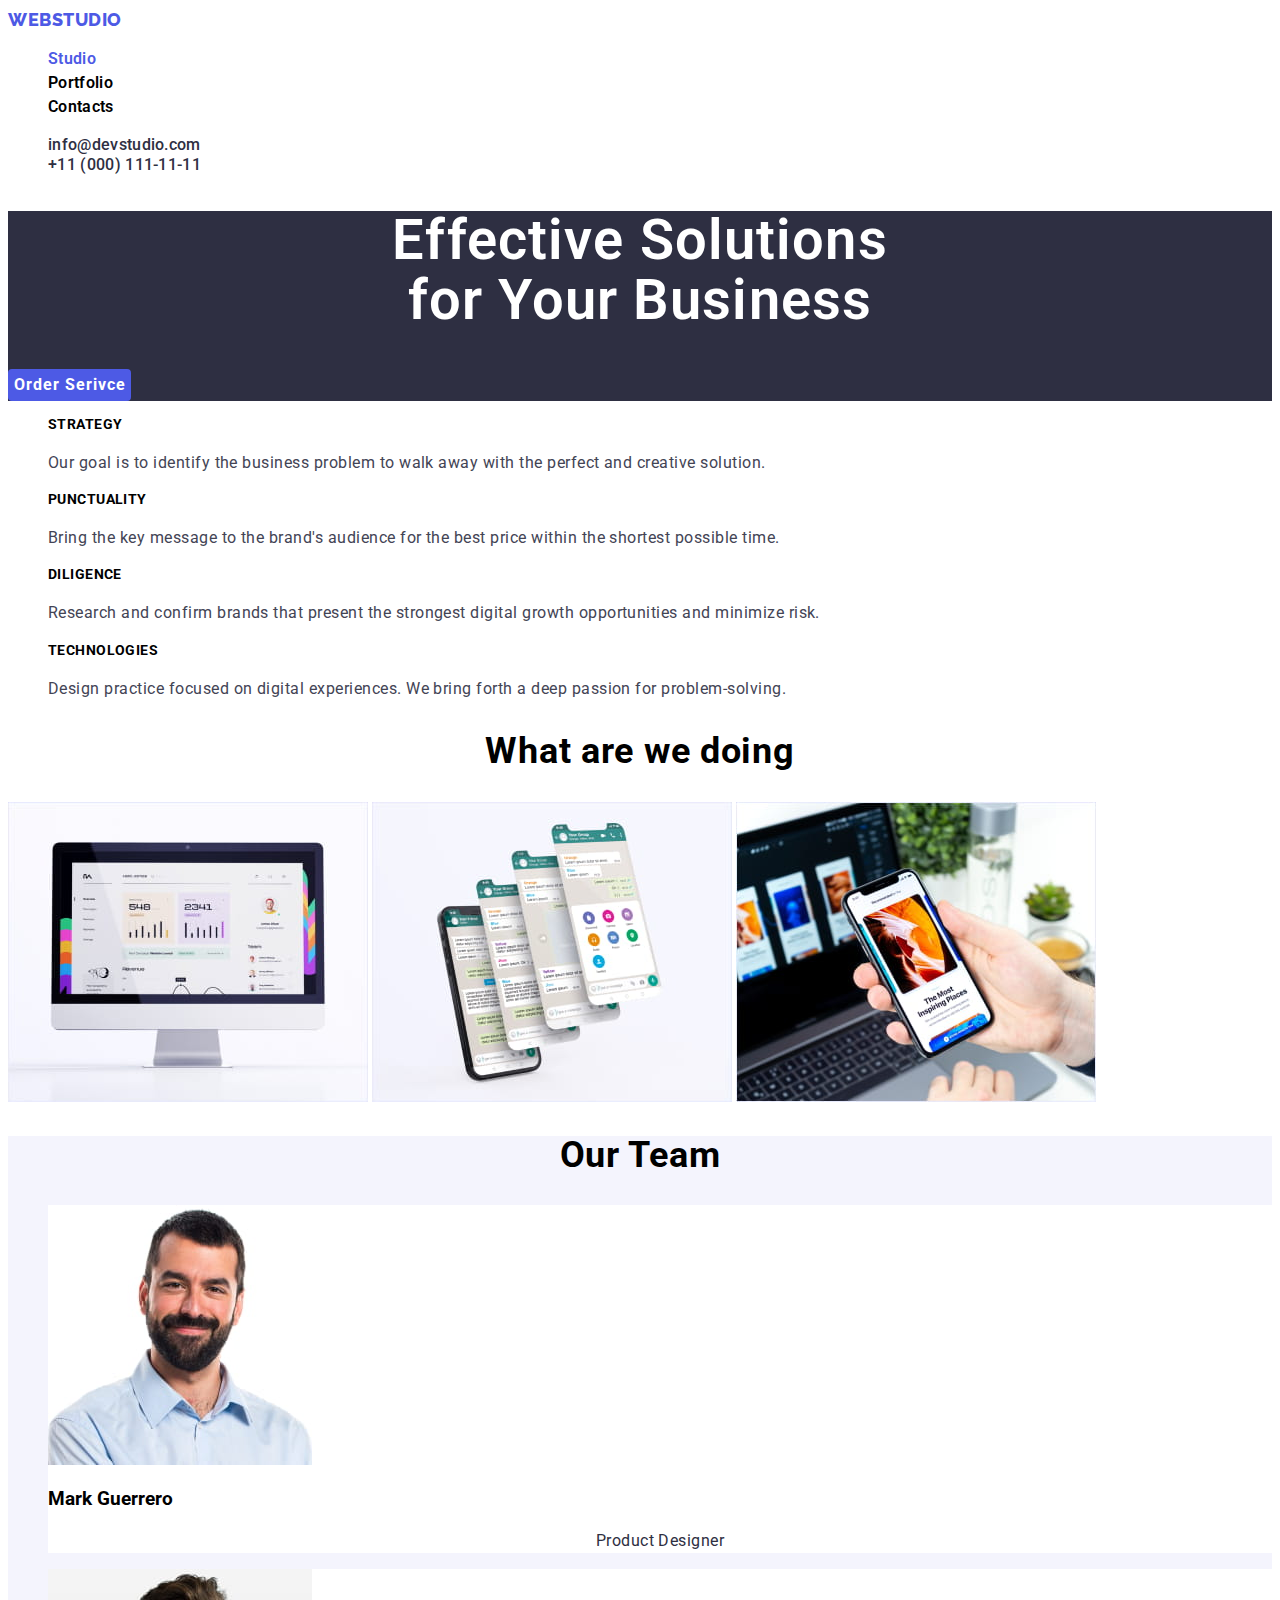
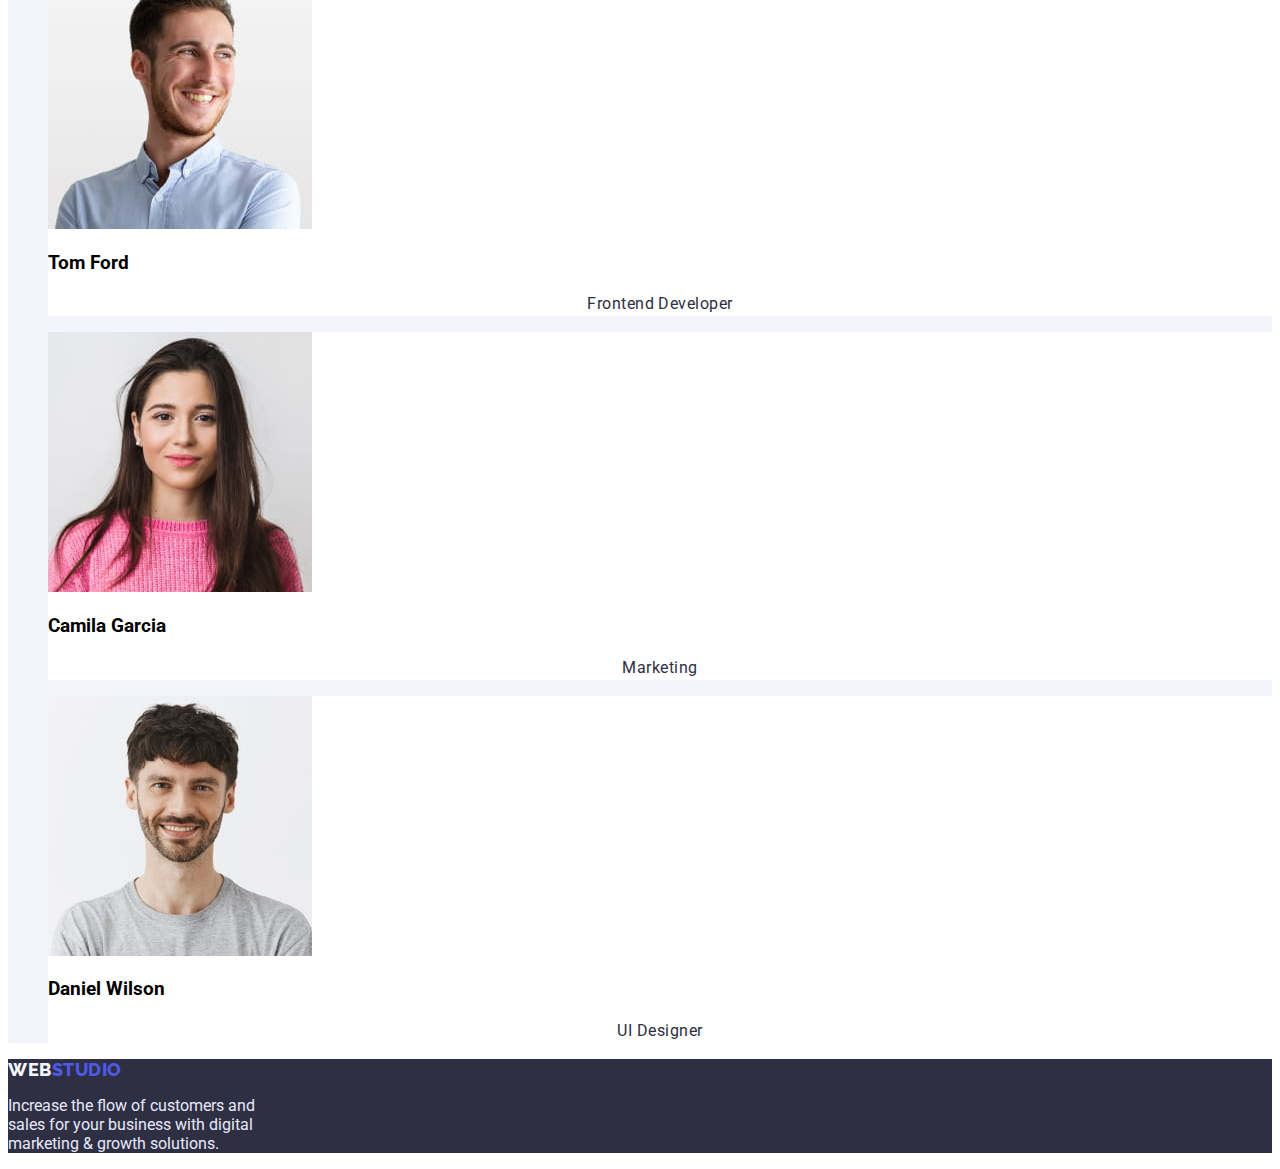
==== index.html @ 2b48f35c "Update index.html" ====
<!DOCTYPE html>
<html lang="en">
  <head>
    <meta charset="UTF-8" />
    <meta http-equiv="X-UA-Compatible" content="IE=edge" />
    <meta name="viewport" content="width=device-width, initial-scale=1.0" />
    <title>WebStudio</title>
    <link rel="preconnect" href="https://fonts.googleapis.com" />
    <link rel="preconnect" href="https://fonts.gstatic.com" crossorigin />
    <link
      href="https://fonts.googleapis.com/css2?family=Raleway:wght@700&family=Roboto:wght@400;500;700;900&display=swap"
      rel="stylesheet"
    />
    <link rel="stylesheet" href="css/styles.css" />
  </head>
  <body>
    <!-- Шапка сторінки -->
    <header>
      <nav>
        <a class="logo-web" href="Index.html"><span>WEB</span>STUDIO</a>
        <ul class="site-nav list">
          <li><a href="./Index.html" class="link current-page">Studio</a></li>
          <li><a href="./portfolio.html" class="link">Portfolio</a></li>
          <li><a href="#" class="link">Contacts</a></li>
        </ul>
      </nav>
      <ul class="header-contact list">
        <li>
          <a class="link" href="mailto:info@devstudio.com"
            >info@devstudio.com</a
          >
        </li>
        <li>
          <a class="link" href="tel:+110001111111">+11 (000) 111-11-11</a>
        </li>
      </ul>
    </header>
    <!-- контент сторінки -->
    <main>
      <section class="title-color">
        <h1 class="title-page">
          Effective Solutions <br />
          for Your Business
        </h1>
        <button class="title-btn" type="button">
          <span>Order Serivce</span>
        </button>
      </section>
      <section class="feature">
        <ul class="list">
          <li>
            <h3 class="subfeature">Strategy</h3>
            <p class="desc">
              Our goal is to identify the business problem to walk away with the
              perfect and creative solution.
            </p>
          </li>
          <li>
            <h3 class="subfeature">Punctuality</h3>
            <p class="desc">
              Bring the key message to the brand's audience for the best price
              within the shortest possible time.
            </p>
          </li>
          <li>
            <h3 class="subfeature">Diligence</h3>
            <p class="desc">
              Research and confirm brands that present the strongest digital
              growth opportunities and minimize risk.
            </p>
          </li>
          <li>
            <h3 class="subfeature">Technologies</h3>
            <p class="desc">
              Design practice focused on digital experiences. We bring forth a
              deep passion for problem-solving.
            </p>
          </li>
        </ul>
      </section>
      <section>
        <h2 class="title">What are we doing</h2>
        <img class="" src="./images/first.jpg" alt="first" width="360" />
        <img class="" src="./images/second.jpg" alt="second" width="360" />
        <img class="" src="./images/three.jpg" alt="three" width="360" />
      </section>
      <section class="team">
        <h2 class="title">Our Team</h2>
        <ul class="list">
          <li class="item">
            <img src="./images/Mark_Guerrero.jpg" alt="Foto Mark" width="264" />
            <h3 class="subfeture">Mark Guerrero</h3>
            <p class="desc">Product Designer</p>
          </li>
          <li class="item">
            <img src="./images/Tom_Ford.jpg" alt="Tom Ford" width="264" />
            <h3 class="subfeture">Tom Ford</h3>
            <p class="desc">Frontend Developer</p>
          </li>
          <li class="item">
            <img
              src="./images/Camila_Garcia.jpg"
              alt="Camila Garcia"
              width="264"
            />
            <h3 class="subfeture">Camila Garcia</h3>
            <p class="desc">Marketing</p>
          </li>
          <li class="item">
            <img
              src="./images/Daniel_Wilson.jpg"
              alt="Daniel Wilson"
              width="264"
            />
            <h3 class="subfeture">Daniel Wilson</h3>
            <p class="desc">UI Designer</p>
          </li>
        </ul>
      </section>
    </main>
    <!-- Підвал сторінки -->
    <footer>
      <a class="footer-logo" href="./Index.html"
        ><span class="web">WEB</span
        ><span class="footer-logo-studio">STUDIO</span></a
      >
      <p class="footer-text">
        Increase the flow of customers and <br />
        sales for your business with digital <br />
        marketing & growth solutions.
      </p>
    </footer>
  </body>
</html>
---- css/styles.css ----
:root {
    /* Colors */
    --primary-brand: #4D5AE5;
    --dark: #2E2F42;
    --success: #31D0AA;
    --text: #434455;
    --subtle-text: #8E8F99;
    --accent: #E7E9FC;
    --light: #F4F4FD;
    --primary-white-color: #FFFFFF;
    
    /* Fonts */
    --primary-font-family: 'Roboto', sans-serif;
    --secondary-font-family: 'Raleway', sans-serif;

}

body {
    background-color: var(--primary-white-color);
    font-family: var(--primary-font-family);
}

.logo-web {
    color: var(--primary-brand);
    font-family: var(--secondary-font-family);
    font-weight: 800;
    font-size: 18px;
    line-height: 1.3;
    letter-spacing: 0.03em;
    text-decoration: none;
}
.logo-studio {
    color: var(--dark);
}


.list {
    list-style: none;
}

.link {
    text-decoration: none;
}

.title {
    font-size: 36px;
    line-height: 1.11;
    text-align: center;
    letter-spacing: 0.02em;
}

/* [----- SITE NAV -----] */

.site-nav .link {
    color: inherit;

    font-weight: 600;
    font-size: 16px;
    line-height: 1.5;
    letter-spacing: 0.02em;
}

.site-nav .current-page,
.site-nav .link:hover,
.site-nav .link:focus {
    color: var(--primary-brand);
}

/* [----- CONTACTS -----] */

.header-contact .link {
    color: var(--dark);
    font-size: 16px;
    font-weight: 500;
    line-height: 1.14;
    letter-spacing: 0.02em;
}

.header-contact .link:hover,
.header-contact .link:focus {
    color: var(--primary-brand);
}

/* [----- TITLE PAGE -----] */

.title-color {
    background-color: var(--dark);
}

.title-page {
    color: var(--primary-white-color);
    font-weight: 600;
    font-size: 56px;
    line-height: 1.07;
    text-align: center;
    letter-spacing: 0.02em;
}

/* [----- BUTTON TITLE -----]*/

.title-btn {
    color: var(--primary-white-color);
    background-color: var(--primary-brand);

    font-family: inherit;
    font-weight: 700;
    font-size: 16px;
    line-height: 1.88;
    border-radius: 4px;

    align-items: center;
    text-align: center;
    letter-spacing: 0.06em;
    border: none;
}

.title-btn:hover,
.title-btn:focus {
    background-color: #404BBF;
    box-shadow: 0px 4px 4px rgba(0, 0, 0, 0.15);
    border-radius: 4px;
    cursor: pointer;
}

/* [----- FEATURES -----] */

.feature .subfeature {
    font-size: 14px;
    line-height: 1.14;
    letter-spacing: 0.03em;
    text-transform: uppercase;
}

.feature .desc {
    color: var(--text);
    line-height: 1.71;
    letter-spacing: 0.03em;
}


/* [----- TEAM -----] */
.team {
    background-color: var(--light);
}

.team .item {
    background-color: var(--primary-white-color);
}

.team .subfeature,
.team .desc {
    font-size: 16px;
    line-height: 1.5;

    text-align: center;
    letter-spacing: 0.03em;
}

.team .subfeature {
    font-weight: 600;
}

.team .desc {
    color: var(--dark);
}

/* [----- FOOTER -----] */
footer {
    background-color: var(--dark);
}

.footer-logo {
    font-family: var(--secondary-font-family);
    font-weight: 800;
    font-size: 18px;
    line-height: calc(21/18);
    letter-spacing: 0.03em;
    align-items: center;
    text-decoration: none;
    text-transform: uppercase;
    color: #F4F4FD;
}

.footer-logo-studio {
    color: var(--primary-brand);
}

.footer-text {
    color: var(--accent);
    
}


/* [====== PORTFOLIO PAGES ======] /

/* BUTTON */

.portfolio-btn {
    font-family: inherit;
    font-weight: 600;
    font-size: 16px;
    line-height: 1.5;
    text-align: center;
    letter-spacing: 0.04em;
    border: none;
}

.portfolio-btn:hover,
.portfolio-btn:focus {
    color: var(--light);
    background-color: var(--primary-brand);
}

.portfolio-btn:hover,
.portfolio-btn:focus {
    cursor: pointer;
}
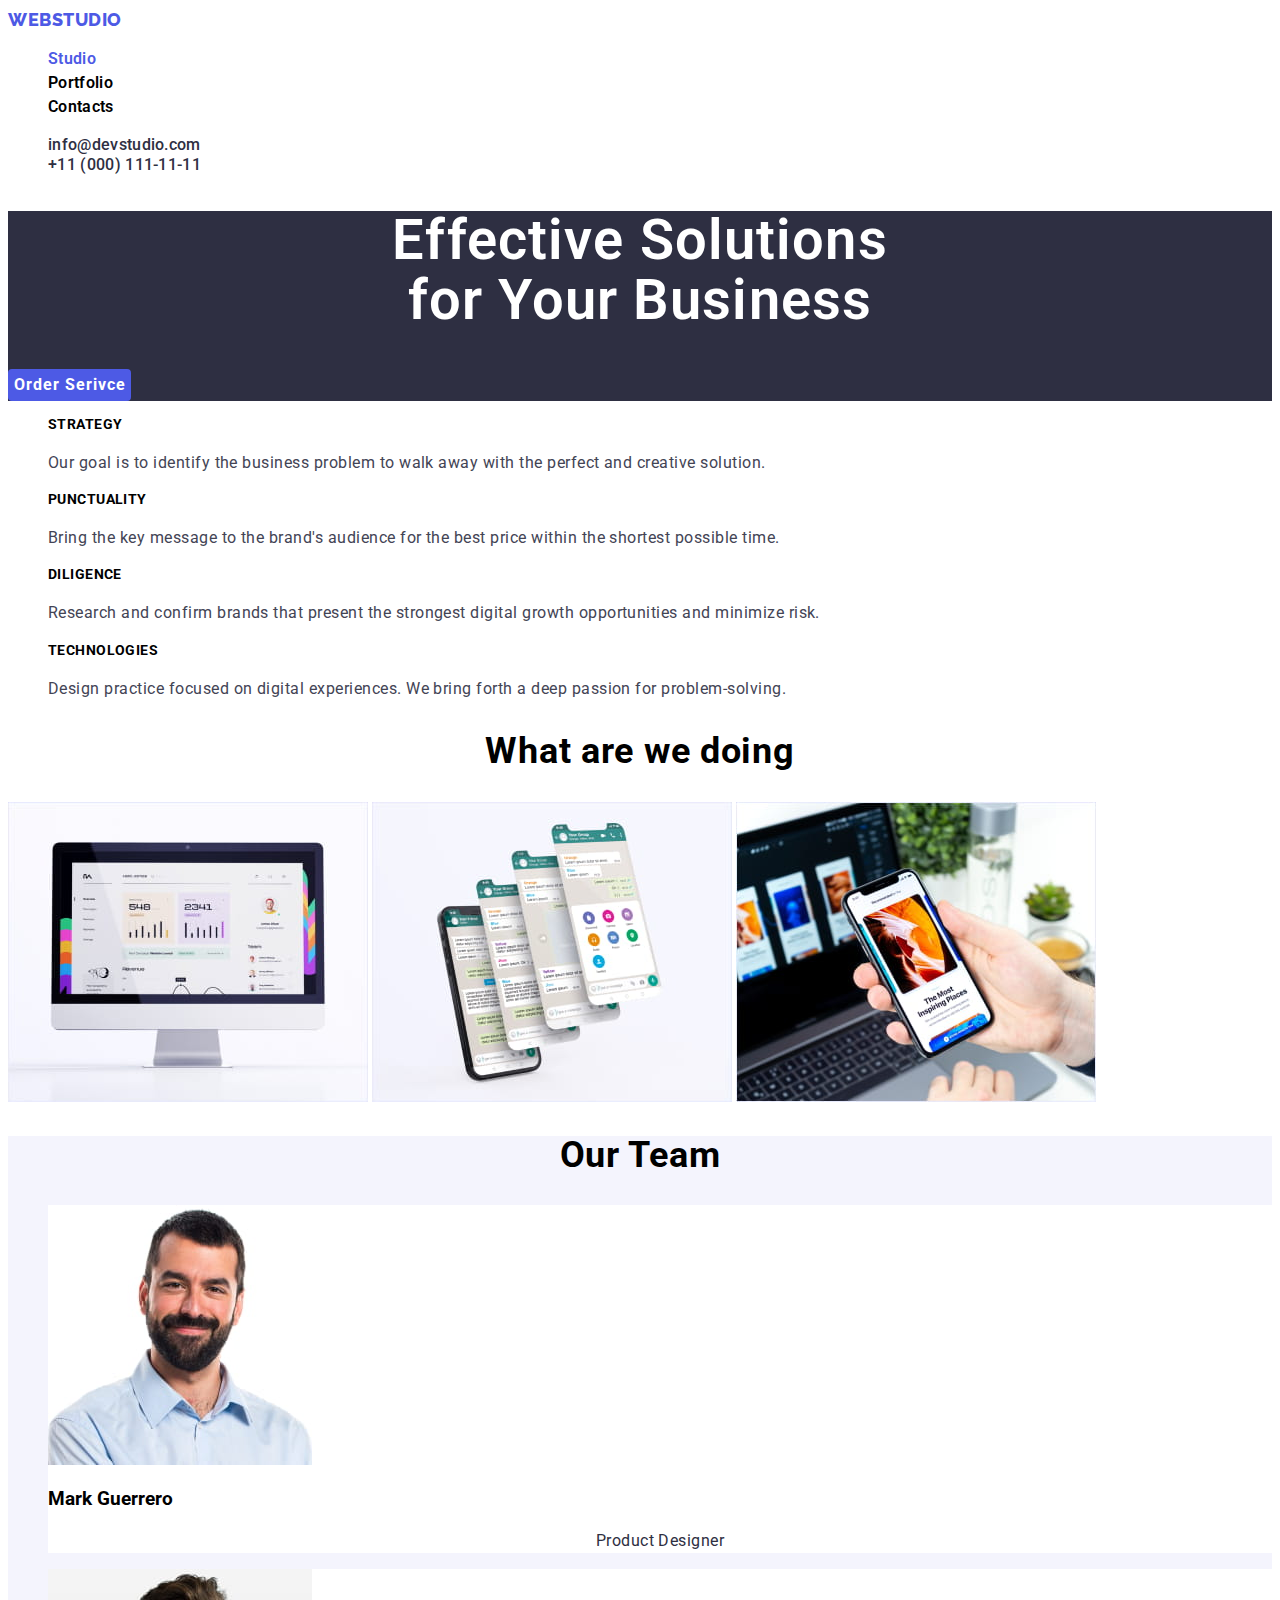
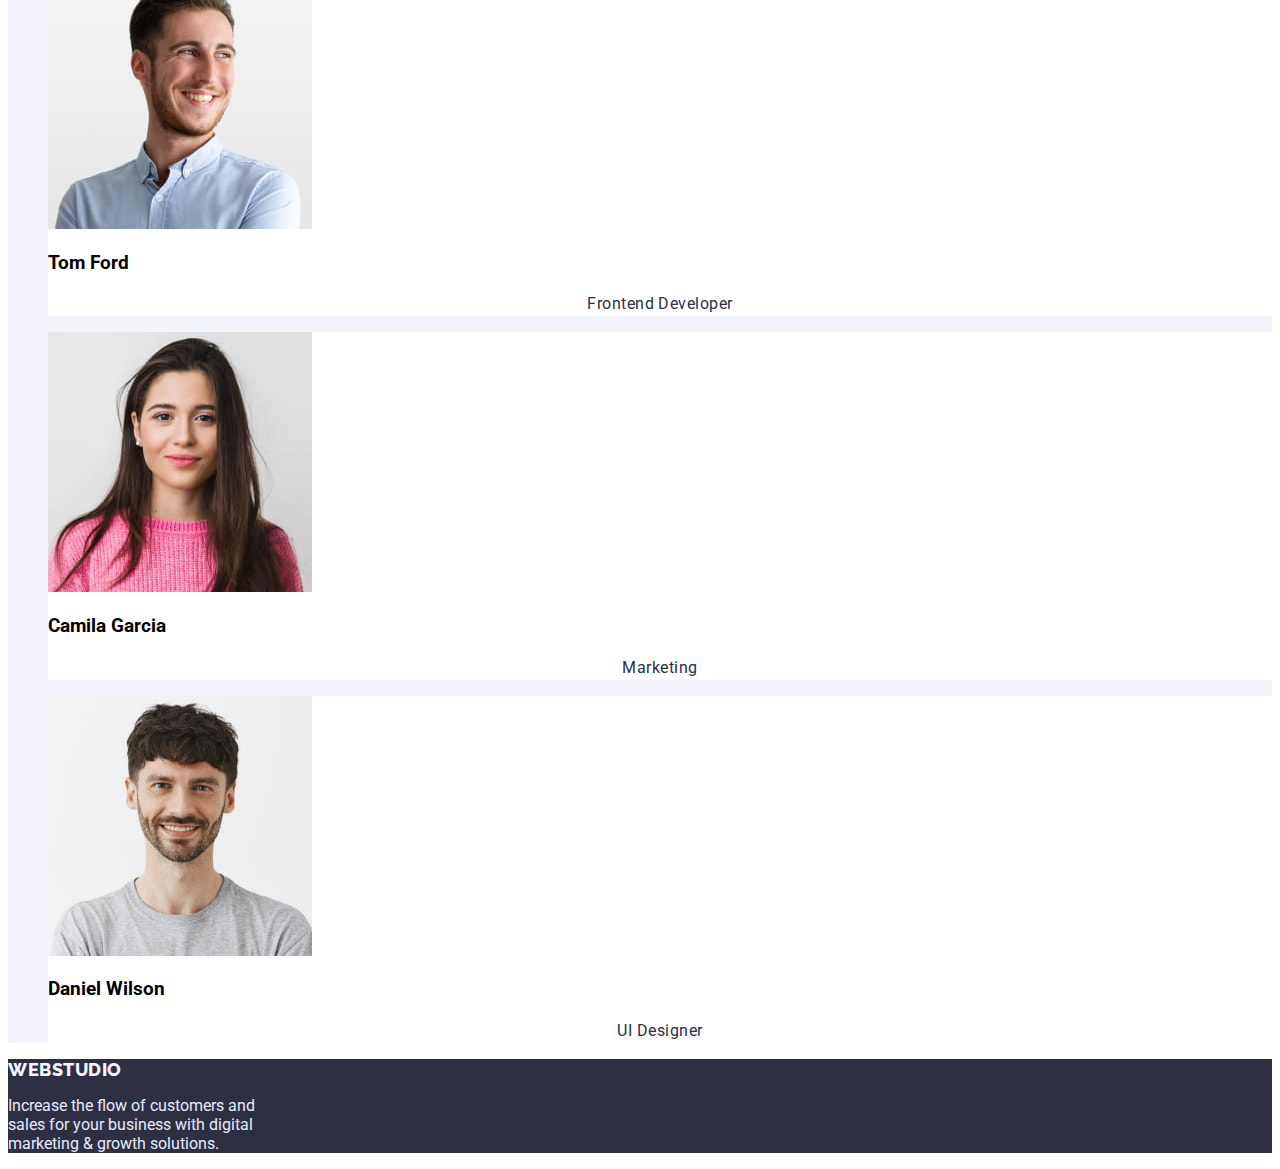
==== commit c4dda96c: "Update index.html" ====
--- a/index.html
+++ b/index.html
@@ -121,8 +121,7 @@
     <!-- Підвал сторінки -->
     <footer>
       <a class="footer-logo" href="./Index.html"
-        ><span class="web">WEB</span
-        ><span class="footer-logo-studio">STUDIO</span></a
+        ><span class="web">WEB</span>STUDIO</a
       >
       <p class="footer-text">
         Increase the flow of customers and <br />
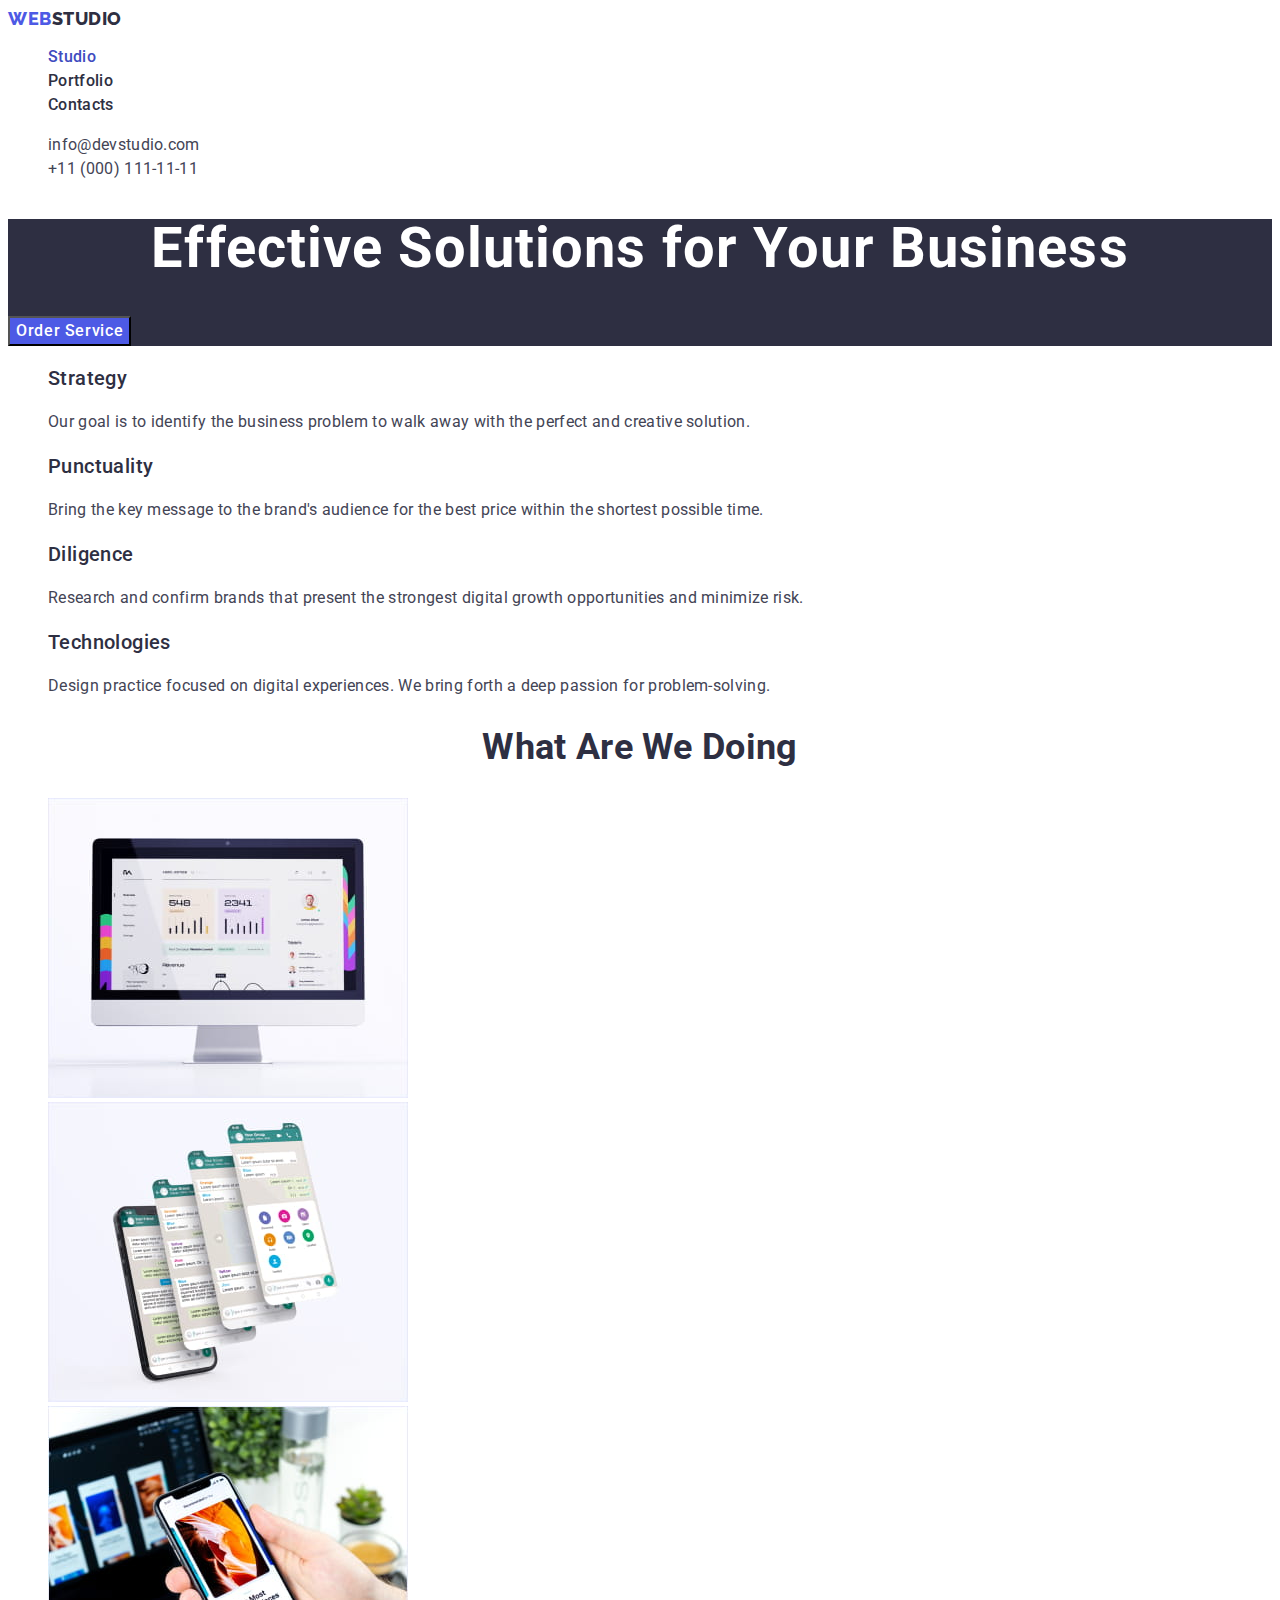
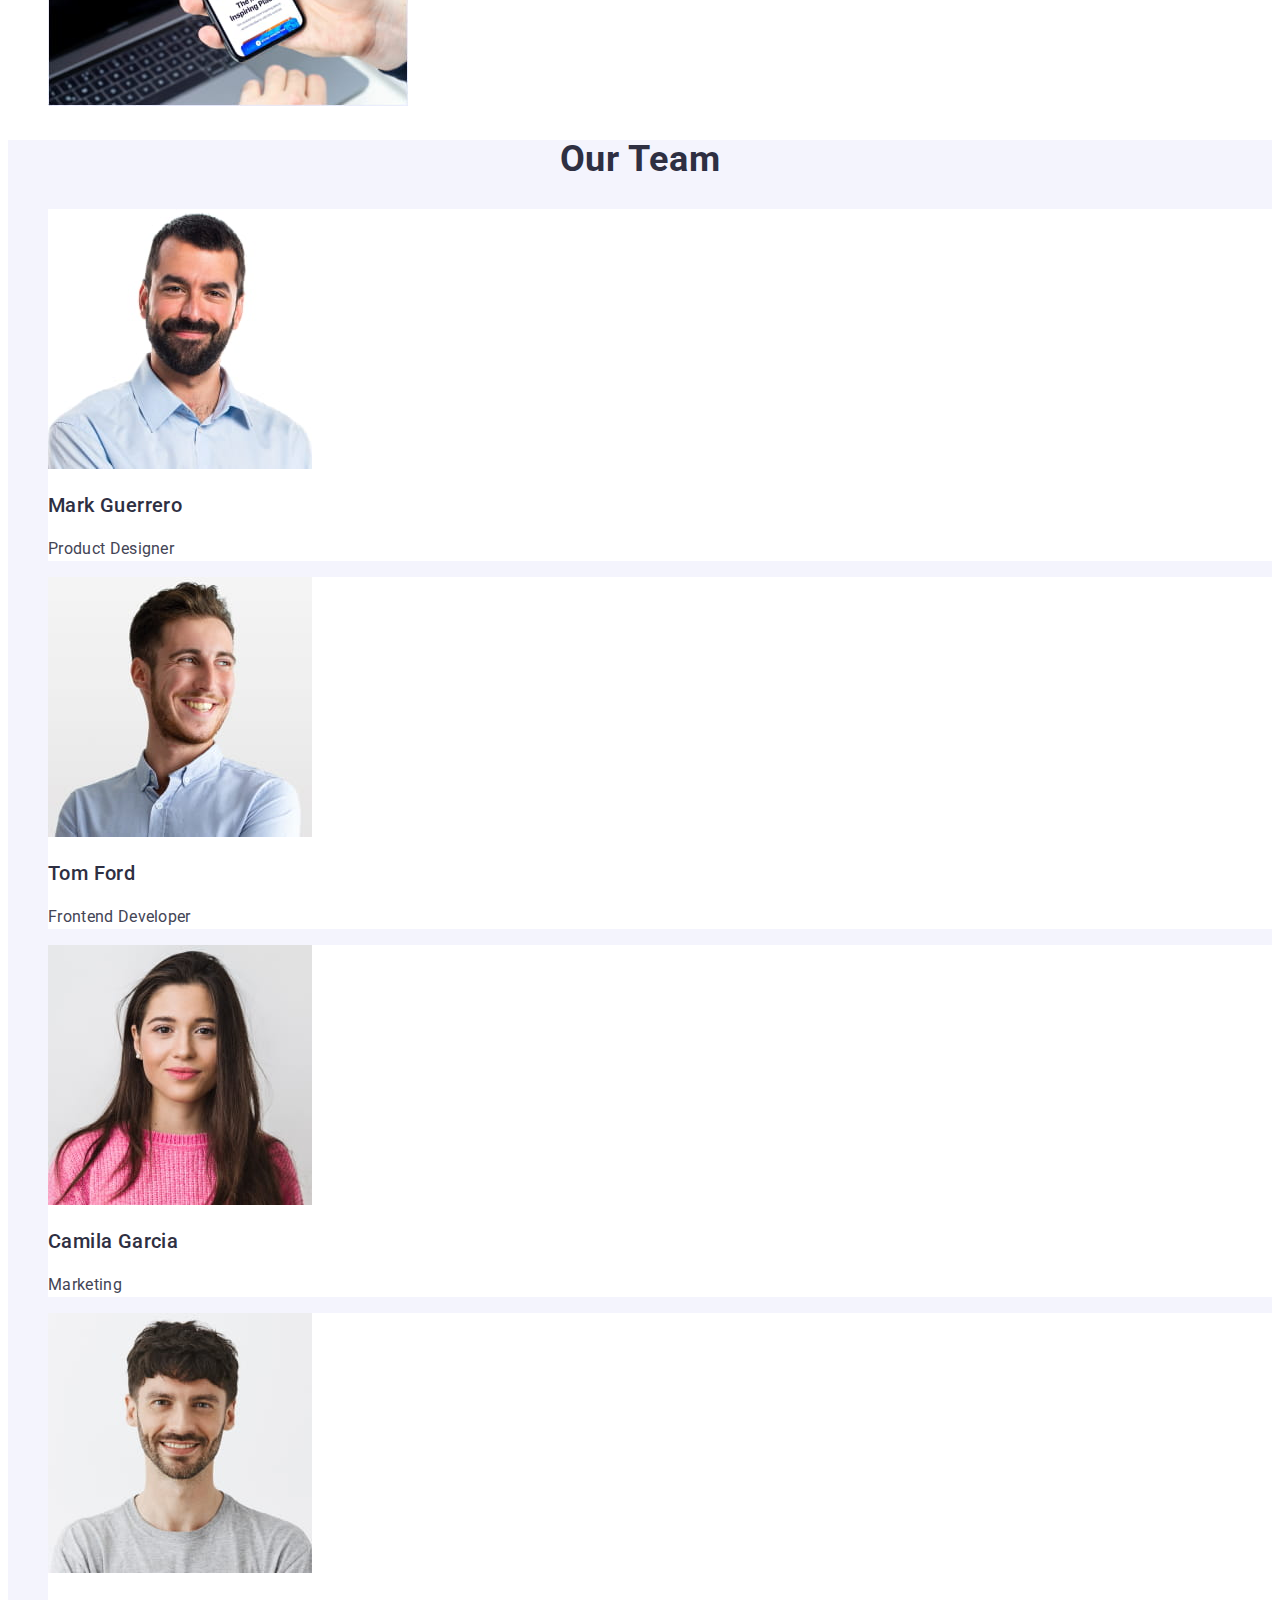
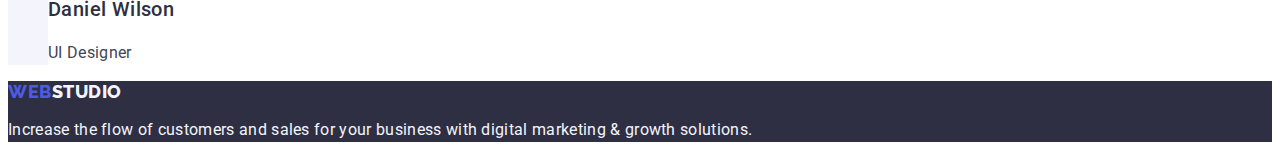
==== commit f4d066ce: "new" ====
--- a/index.html
+++ b/index.html
@@ -3,75 +3,86 @@
   <head>
     <meta charset="UTF-8" />
     <meta http-equiv="X-UA-Compatible" content="IE=edge" />
-    <meta name="viewport" content="width=device-width, initial-scale=1.0" />
-    <title>WebStudio</title>
+    <meta
+      name="viewport"
+      content="width=
+    , initial-scale=1.0"
+    />
+    <title>Web Studio</title>
     <link rel="preconnect" href="https://fonts.googleapis.com" />
     <link rel="preconnect" href="https://fonts.gstatic.com" crossorigin />
     <link
-      href="https://fonts.googleapis.com/css2?family=Raleway:wght@700&family=Roboto:wght@400;500;700;900&display=swap"
+      href="https://fonts.googleapis.com/css2?family=Raleway:wght@800&family=Roboto:wght@400;500;700;900&display=swap"
       rel="stylesheet"
     />
-    <link rel="stylesheet" href="css/styles.css" />
+    <link rel="stylesheet" href="./css/styles.css" />
   </head>
   <body>
-    <!-- Шапка сторінки -->
     <header>
       <nav>
-        <a class="logo-web" href="Index.html"><span>WEB</span>STUDIO</a>
-        <ul class="site-nav list">
-          <li><a href="./Index.html" class="link current-page">Studio</a></li>
-          <li><a href="./portfolio.html" class="link">Portfolio</a></li>
-          <li><a href="#" class="link">Contacts</a></li>
+        <a class="logo link" href="./index.html">
+          Web<span class="logo-studio">Studio</span>
+        </a>
+        <ul class="list">
+          <li>
+            <a class="link nav" href="./index.html"
+              ><span class="current-page">Studio</span></a
+            >
+          </li>
+          <li>
+            <a class="link nav" href="./portfolio.html"> Portfolio </a>
+          </li>
+          <li><a class="link nav" href="">Contacts</a></li>
         </ul>
       </nav>
-      <ul class="header-contact list">
-        <li>
-          <a class="link" href="mailto:info@devstudio.com"
-            >info@devstudio.com</a
-          >
-        </li>
-        <li>
-          <a class="link" href="tel:+110001111111">+11 (000) 111-11-11</a>
-        </li>
-      </ul>
-    </header>
-    <!-- контент сторінки -->
-    <main>
-      <section class="title-color">
-        <h1 class="title-page">
-          Effective Solutions <br />
-          for Your Business
-        </h1>
-        <button class="title-btn" type="button">
-          <span>Order Serivce</span>
-        </button>
-      </section>
-      <section class="feature">
+      <address class="contacts-nav">
         <ul class="list">
           <li>
-            <h3 class="subfeature">Strategy</h3>
-            <p class="desc">
+            <a class="link contacts" href="mailto:info@devstudio.com"
+              >info@devstudio.com</a
+            >
+          </li>
+          <li>
+            <a class="link contacts" href="tel:+110001111111"
+              >+11 (000) 111-11-11</a
+            >
+          </li>
+        </ul>
+      </address>
+    </header>
+    <main>
+      <section class="hero">
+        <h1 class="headline">Effective Solutions for Your Business</h1>
+        <button class="main-button button" type="button">Order Service</button>
+      </section>
+
+      <section>
+        <h2 class="features-hidden" hidden>Features</h2>
+        <ul class="list">
+          <li>
+            <h3 class="feature-title">Strategy</h3>
+            <p class="description">
               Our goal is to identify the business problem to walk away with the
               perfect and creative solution.
             </p>
           </li>
           <li>
-            <h3 class="subfeature">Punctuality</h3>
-            <p class="desc">
+            <h3 class="feature-title">Punctuality</h3>
+            <p class="description">
               Bring the key message to the brand's audience for the best price
               within the shortest possible time.
             </p>
           </li>
           <li>
-            <h3 class="subfeature">Diligence</h3>
-            <p class="desc">
+            <h3 class="feature-title">Diligence</h3>
+            <p class="description">
               Research and confirm brands that present the strongest digital
               growth opportunities and minimize risk.
             </p>
           </li>
           <li>
-            <h3 class="subfeature">Technologies</h3>
-            <p class="desc">
+            <h3 class="feature-title">Technologies</h3>
+            <p class="description">
               Design practice focused on digital experiences. We bring forth a
               deep passion for problem-solving.
             </p>
@@ -79,53 +90,56 @@
         </ul>
       </section>
       <section>
-        <h2 class="title">What are we doing</h2>
-        <img class="" src="./images/first.jpg" alt="first" width="360" />
-        <img class="" src="./images/second.jpg" alt="second" width="360" />
-        <img class="" src="./images/three.jpg" alt="three" width="360" />
+        <h2 class="title-doing">What are we doing</h2>
+        <ul class="list">
+          <li>
+            <img src="./images/first.jpg" alt="laptop screen" width="360" />
+          </li>
+          <li>
+            <img src="./images/second.jpg" alt="phone screen" width="360" />
+          </li>
+          <li>
+            <img
+              src="./images/three.jpg"
+              alt="laptop and phone screens"
+              width="360"
+            />
+          </li>
+        </ul>
       </section>
-      <section class="team">
-        <h2 class="title">Our Team</h2>
+
+      <section class="team-background">
+        <h2 class="team-title">Our Team</h2>
         <ul class="list">
-          <li class="item">
-            <img src="./images/Mark_Guerrero.jpg" alt="Foto Mark" width="264" />
-            <h3 class="subfeture">Mark Guerrero</h3>
-            <p class="desc">Product Designer</p>
+          <li class="employee-card">
+            <img src="./images/Mark_Guerrero.jpg" alt="employee1" width="264" />
+            <h3 class="employee-name">Mark Guerrero</h3>
+            <p class="employee-description">Product Designer</p>
           </li>
-          <li class="item">
-            <img src="./images/Tom_Ford.jpg" alt="Tom Ford" width="264" />
-            <h3 class="subfeture">Tom Ford</h3>
-            <p class="desc">Frontend Developer</p>
+          <li class="employee-card">
+            <img src="./images/Tom_Ford.jpg" alt="employee2" width="264" />
+            <h3 class="employee-name">Tom Ford</h3>
+            <p class="employee-description">Frontend Developer</p>
           </li>
-          <li class="item">
-            <img
-              src="./images/Camila_Garcia.jpg"
-              alt="Camila Garcia"
-              width="264"
-            />
-            <h3 class="subfeture">Camila Garcia</h3>
-            <p class="desc">Marketing</p>
+          <li class="employee-card">
+            <img src="./images/Camila_Garcia.jpg" alt="employee3" width="264" />
+            <h3 class="employee-name">Camila Garcia</h3>
+            <p class="employee-description">Marketing</p>
           </li>
-          <li class="item">
-            <img
-              src="./images/Daniel_Wilson.jpg"
-              alt="Daniel Wilson"
-              width="264"
-            />
-            <h3 class="subfeture">Daniel Wilson</h3>
-            <p class="desc">UI Designer</p>
+          <li class="employee-card">
+            <img src="./images/Daniel_Wilson.jpg" alt="employee4" width="264" />
+            <h3 class="employee-name">Daniel Wilson</h3>
+            <p class="employee-description">UI Designer</p>
           </li>
         </ul>
       </section>
     </main>
-    <!-- Підвал сторінки -->
-    <footer>
-      <a class="footer-logo" href="./Index.html"
-        ><span class="web">WEB</span>STUDIO</a
-      >
-      <p class="footer-text">
-        Increase the flow of customers and <br />
-        sales for your business with digital <br />
+    <footer class="footer">
+      <a class="logo link" href="./index.html">
+        Web<span class="logo-studio bottom-logo">Studio</span>
+      </a>
+      <p class="bottom-text">
+        Increase the flow of customers and sales for your business with digital
         marketing & growth solutions.
       </p>
     </footer>
--- a/css/styles.css
+++ b/css/styles.css
@@ -1,217 +1,221 @@
 :root {
-    /* Colors */
-    --primary-brand: #4D5AE5;
-    --dark: #2E2F42;
-    --success: #31D0AA;
+    --brand-color: #4d5ae5;
+    --pressed-state: #404bbf;
     --text: #434455;
-    --subtle-text: #8E8F99;
-    --accent: #E7E9FC;
-    --light: #F4F4FD;
-    --primary-white-color: #FFFFFF;
-    
-    /* Fonts */
-    --primary-font-family: 'Roboto', sans-serif;
-    --secondary-font-family: 'Raleway', sans-serif;
-
+    --headings-color: #2E2F42;
+    --background: #F4F4FD;
+    --second-background: #ffffff;
 }
 
 body {
-    background-color: var(--primary-white-color);
-    font-family: var(--primary-font-family);
-}
-
-.logo-web {
-    color: var(--primary-brand);
-    font-family: var(--secondary-font-family);
+    background-color: var(--second-background);
+    font-family: "Roboto", sans-serif;
+    font-weight: 500;
+    color: var(--text);
+    letter-spacing: 0.02em;
+}
+
+/* common */
+
+.link {
+    text-decoration: none;
+    color: inherit;
+}
+
+.list {
+    list-style: none;
+}
+
+.button {
+    cursor: pointer;
+}
+
+/* header */
+
+.logo {
+    font-family: "Raleway", sans-serif;
+    font-style: normal;
     font-weight: 800;
     font-size: 18px;
-    line-height: 1.3;
+    line-height: 1.17;
     letter-spacing: 0.03em;
-    text-decoration: none;
-}
+    text-transform: uppercase;
+    color: var(--brand-color);
+}
+
+
 .logo-studio {
-    color: var(--dark);
-}
-
-
-.list {
-    list-style: none;
-}
-
-.link {
-    text-decoration: none;
-}
-
-.title {
+    color: var(--headings-color)
+}
+
+.nav {
+    color: var(--headings-color);
+    font-size: 16px;
+    line-height: 1.5;
+}
+
+.nav:hover,
+.nav:focus {
+    color: var(--pressed-state);
+}
+
+.current-page {
+    color: var(--pressed-state);
+}
+
+.contacts-nav {
+    font-style: normal;
+}
+
+.contacts {
+    color: inherit;
+    font-family: inherit;
+    font-weight: 400;
+    font-size: 16px;
+    line-height: 1.5;
+}
+
+.contacts:hover,
+.contacts:focus {
+    color: var(--pressed-state);
+}
+
+/* main page studio */
+
+.headline {
+    font-weight: 700;
+    font-size: 56px;
+    line-height: 1.07;
+    color: var(--second-background);
+    text-align: center;
+    letter-spacing: 0.02em;
+}
+
+.hero {
+    background-color: var(--headings-color);
+
+}
+
+.main-button {
+    color: var(--second-background);
+    background-color: var(--brand-color);
+    font-family: inherit;
+    font-weight: inherit;
+    font-size: 16px;
+    line-height: 1.5;
+    letter-spacing: 0.04em;
+
+}
+
+.main-button:hover,
+.main-button:focus {
+    background-color: var(--pressed-state);
+}
+
+.feature-title {
+    font-size: 20px;
+    line-height: 1.2;
+    color: var(--headings-color);
+    font-weight: 500;
+    letter-spacing: 0.02em;
+}
+
+.description {
+    font-weight: 400;
+    font-size: 16px;
+    line-height: 1.5;
+}
+
+.title-doing {
+    font-weight: 700;
     font-size: 36px;
     line-height: 1.11;
+    color: var(--headings-color);
     text-align: center;
-    letter-spacing: 0.02em;
-}
-
-/* [----- SITE NAV -----] */
-
-.site-nav .link {
-    color: inherit;
-
-    font-weight: 600;
-    font-size: 16px;
-    line-height: 1.5;
-    letter-spacing: 0.02em;
-}
-
-.site-nav .current-page,
-.site-nav .link:hover,
-.site-nav .link:focus {
-    color: var(--primary-brand);
-}
-
-/* [----- CONTACTS -----] */
-
-.header-contact .link {
-    color: var(--dark);
-    font-size: 16px;
-    font-weight: 500;
-    line-height: 1.14;
-    letter-spacing: 0.02em;
-}
-
-.header-contact .link:hover,
-.header-contact .link:focus {
-    color: var(--primary-brand);
-}
-
-/* [----- TITLE PAGE -----] */
-
-.title-color {
-    background-color: var(--dark);
-}
-
-.title-page {
-    color: var(--primary-white-color);
-    font-weight: 600;
-    font-size: 56px;
-    line-height: 1.07;
+    text-transform: capitalize;
+
+}
+
+.team-background {
+    background-color: var(--background);
+}
+
+.team-title {
+    font-weight: 700;
+    font-size: 36px;
+    line-height: 1.11;
+    letter-spacing: 0.02em;
+    color: var(--headings-color);
     text-align: center;
-    letter-spacing: 0.02em;
-}
-
-/* [----- BUTTON TITLE -----]*/
-
-.title-btn {
-    color: var(--primary-white-color);
-    background-color: var(--primary-brand);
-
+    text-transform: capitalize;
+}
+
+.employee-name {
+    font-weight: 500;
+    font-size: 20px;
+    line-height: 1.2;
+    letter-spacing: 0.02em;
+    color: var(--headings-color);
+}
+
+.employee-description {
+    font-weight: 400;
+    font-size: 16px;
+    line-height: 1.5;
+}
+
+.employee-card {
+    background: var(--second-background);
+}
+
+/* footer */
+
+.footer {
+    background-color: var(--headings-color);
+}
+
+.bottom-logo {
+    color: var(--background);
+    font-family: "Raleway", sans-serif;
+}
+
+.bottom-text {
+    font-weight: 400;
+    font-size: 16px;
+    line-height: 1.5;
+    color: var(--background);
+}
+
+/* main page portfolio */
+
+.filter-button {
+    color: var(--brand-color);
+    background-color: var(--background);
     font-family: inherit;
-    font-weight: 700;
-    font-size: 16px;
-    line-height: 1.88;
-    border-radius: 4px;
-
-    align-items: center;
-    text-align: center;
-    letter-spacing: 0.06em;
-    border: none;
-}
-
-.title-btn:hover,
-.title-btn:focus {
-    background-color: #404BBF;
-    box-shadow: 0px 4px 4px rgba(0, 0, 0, 0.15);
-    border-radius: 4px;
-    cursor: pointer;
-}
-
-/* [----- FEATURES -----] */
-
-.feature .subfeature {
-    font-size: 14px;
-    line-height: 1.14;
-    letter-spacing: 0.03em;
-    text-transform: uppercase;
-}
-
-.feature .desc {
-    color: var(--text);
-    line-height: 1.71;
-    letter-spacing: 0.03em;
-}
-
-
-/* [----- TEAM -----] */
-.team {
-    background-color: var(--light);
-}
-
-.team .item {
-    background-color: var(--primary-white-color);
-}
-
-.team .subfeature,
-.team .desc {
-    font-size: 16px;
-    line-height: 1.5;
-
-    text-align: center;
-    letter-spacing: 0.03em;
-}
-
-.team .subfeature {
-    font-weight: 600;
-}
-
-.team .desc {
-    color: var(--dark);
-}
-
-/* [----- FOOTER -----] */
-footer {
-    background-color: var(--dark);
-}
-
-.footer-logo {
-    font-family: var(--secondary-font-family);
-    font-weight: 800;
-    font-size: 18px;
-    line-height: calc(21/18);
-    letter-spacing: 0.03em;
-    align-items: center;
-    text-decoration: none;
-    text-transform: uppercase;
-    color: #F4F4FD;
-}
-
-.footer-logo-studio {
-    color: var(--primary-brand);
-}
-
-.footer-text {
-    color: var(--accent);
-    
-}
-
-
-/* [====== PORTFOLIO PAGES ======] /
-
-/* BUTTON */
-
-.portfolio-btn {
-    font-family: inherit;
-    font-weight: 600;
-    font-size: 16px;
-    line-height: 1.5;
-    text-align: center;
+    font-weight: inherit;
+    font-size: 16px;
+    line-height: 1.5;
     letter-spacing: 0.04em;
-    border: none;
-}
-
-.portfolio-btn:hover,
-.portfolio-btn:focus {
-    color: var(--light);
-    background-color: var(--primary-brand);
-}
-
-.portfolio-btn:hover,
-.portfolio-btn:focus {
-    cursor: pointer;
+}
+
+.filter-button:hover,
+.filter-button:focus {
+    background-color: var(--pressed-state);
+    color: var(--second-background);
+}
+
+
+.name-of-project {
+    color: var(--headings-color);
+    font-weight: 500;
+    font-size: 20px;
+    line-height: 1.2;
+    letter-spacing: 0.02em;
+}
+
+
+.filtered-type {
+    font-weight: 400;
+    font-size: 16px;
+    line-height: 1.5;
 }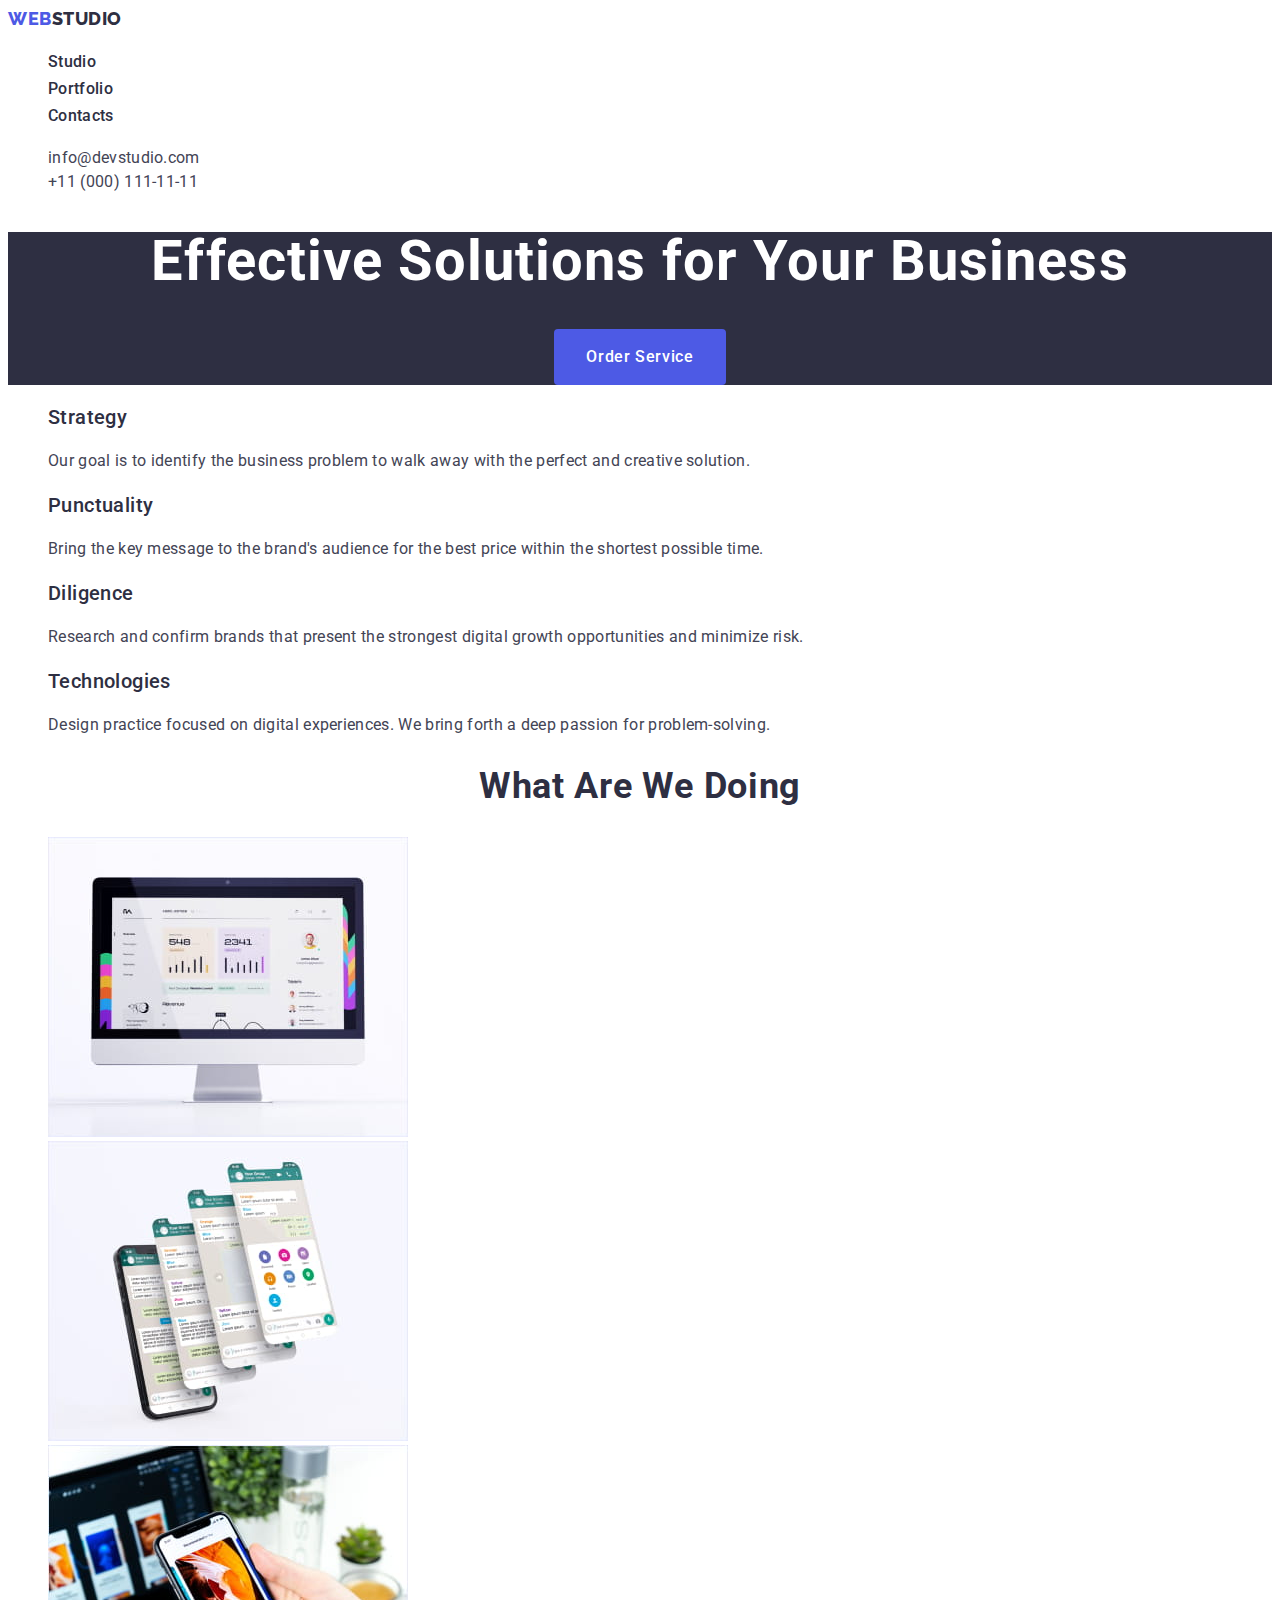
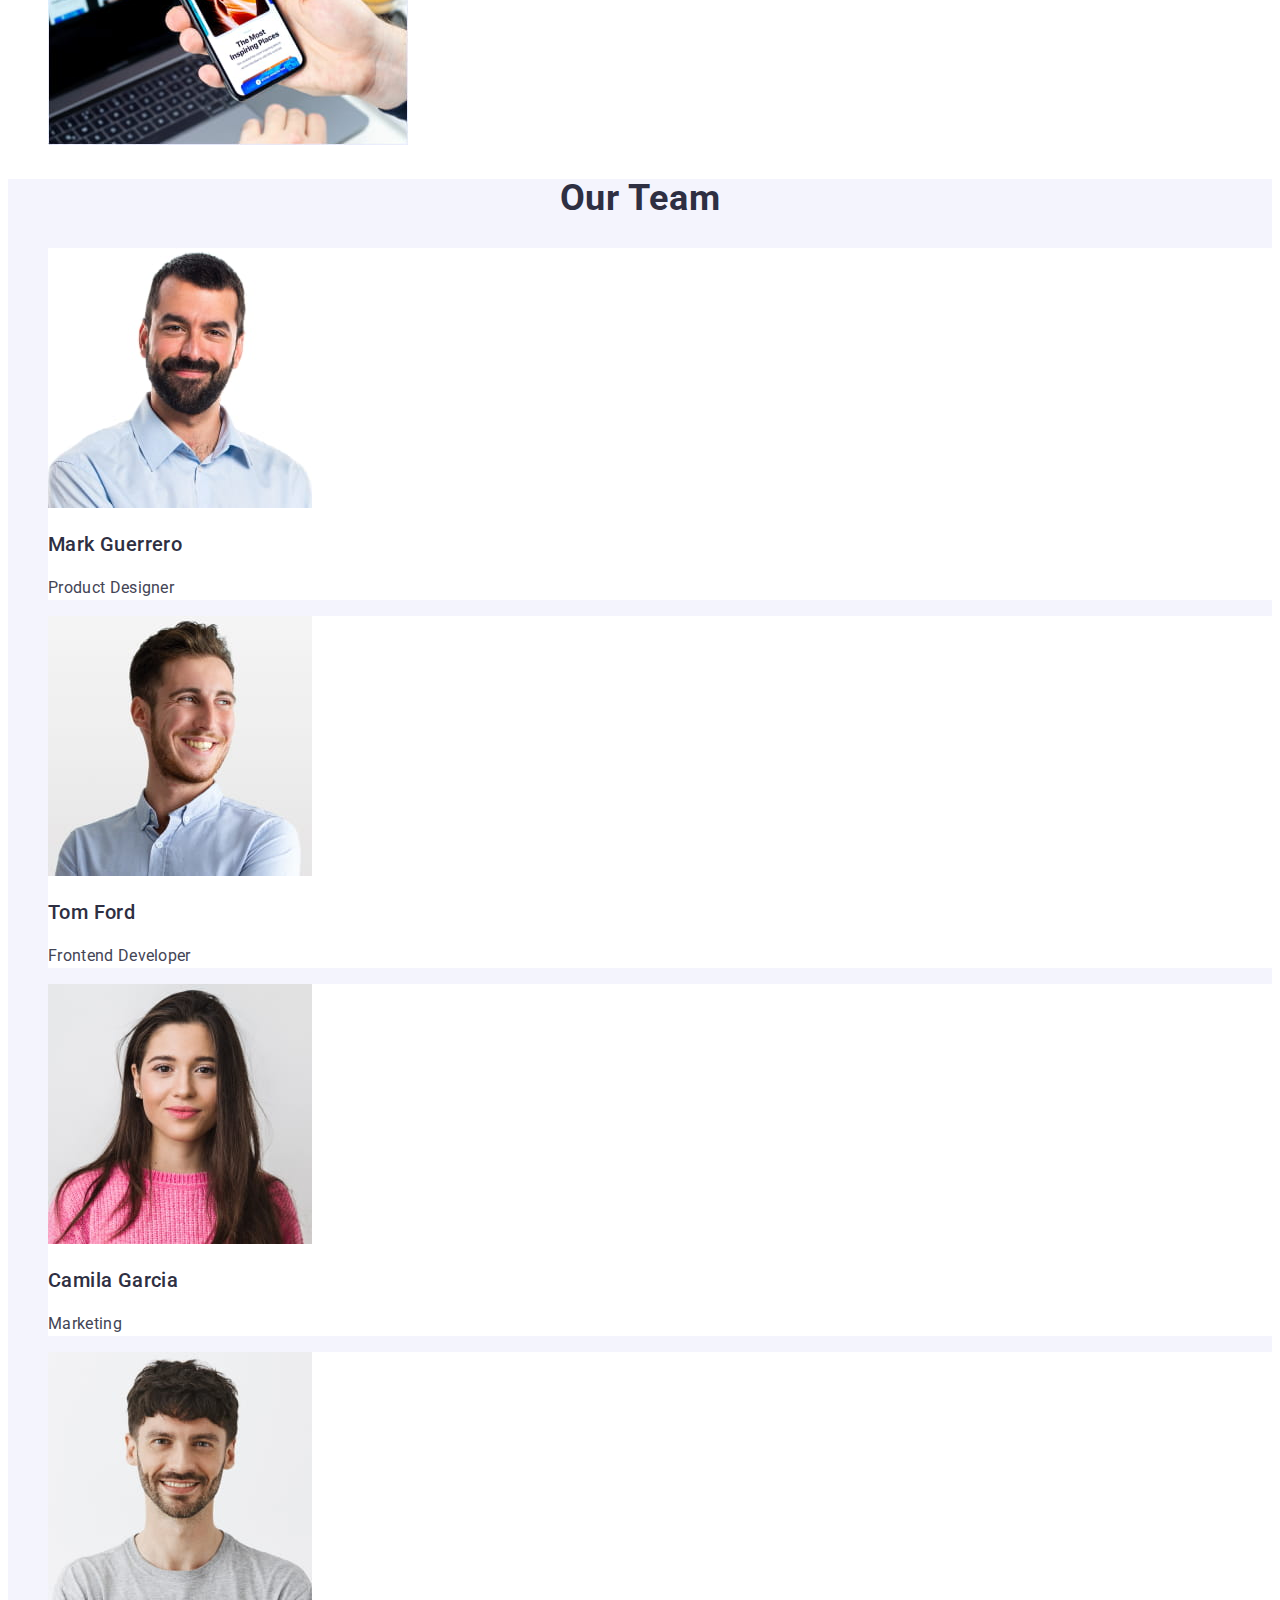
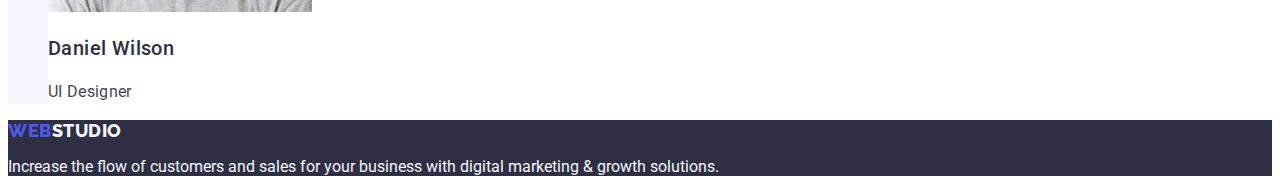
==== commit a3512588: "new" ====
--- a/index.html
+++ b/index.html
@@ -3,47 +3,44 @@
   <head>
     <meta charset="UTF-8" />
     <meta http-equiv="X-UA-Compatible" content="IE=edge" />
-    <meta
-      name="viewport"
-      content="width=
-    , initial-scale=1.0"
-    />
+    <meta name="viewport" content="width=device-width, initial-scale=1.0" />
     <title>Web Studio</title>
     <link rel="preconnect" href="https://fonts.googleapis.com" />
     <link rel="preconnect" href="https://fonts.gstatic.com" crossorigin />
     <link
-      href="https://fonts.googleapis.com/css2?family=Raleway:wght@800&family=Roboto:wght@400;500;700;900&display=swap"
+      href="https://fonts.googleapis.com/css2?family=Raleway:wght@800&family=Roboto:wght@400;500;700&display=swap"
       rel="stylesheet"
     />
     <link rel="stylesheet" href="./css/styles.css" />
   </head>
+
   <body>
-    <header>
-      <nav>
-        <a class="logo link" href="./index.html">
-          Web<span class="logo-studio">Studio</span>
-        </a>
-        <ul class="list">
-          <li>
-            <a class="link nav" href="./index.html"
-              ><span class="current-page">Studio</span></a
-            >
+    <header class="page-header">
+      <nav class="page-navigation">
+        <a href="./index.html" class="logo link"
+          >Web<span class="logo-part-dark">Studio</span></a
+        >
+        <ul class="menu list">
+          <li class="menu-item">
+            <a class="menu-link link" href="./index.html">Studio</a>
           </li>
-          <li>
-            <a class="link nav" href="./portfolio.html"> Portfolio </a>
+          <li class="menu-item">
+            <a class="menu-link link" href="./portfolio.html">Portfolio</a>
           </li>
-          <li><a class="link nav" href="">Contacts</a></li>
+          <li class="menu-item">
+            <a class="menu-link link" href="">Contacts</a>
+          </li>
         </ul>
       </nav>
-      <address class="contacts-nav">
-        <ul class="list">
-          <li>
-            <a class="link contacts" href="mailto:info@devstudio.com"
+      <address class="contact">
+        <ul class="contact-list list">
+          <li class="contact-item">
+            <a class="contact-link link" href="mailto:info@devstudio.com"
               >info@devstudio.com</a
             >
           </li>
           <li>
-            <a class="link contacts" href="tel:+110001111111"
+            <a class="contact-link link" href="tel:+110001111111"
               >+11 (000) 111-11-11</a
             >
           </li>
@@ -51,94 +48,122 @@
       </address>
     </header>
     <main>
+      <!--FIRST SECTION-->
       <section class="hero">
-        <h1 class="headline">Effective Solutions for Your Business</h1>
-        <button class="main-button button" type="button">Order Service</button>
+        <h1 class="hero-tittle">Effective Solutions for Your Business</h1>
+        <button class="modal-open-btn" type="button">Order Service</button>
       </section>
-
-      <section>
-        <h2 class="features-hidden" hidden>Features</h2>
-        <ul class="list">
-          <li>
-            <h3 class="feature-title">Strategy</h3>
-            <p class="description">
+      <!--SECOND SECTION-->
+      <section class="our-advantages-section">
+        <h2 class="hidden-title" hidden>Our advantages</h2>
+        <ul class="our-advantages-list list">
+          <li class="advantages-list-item">
+            <h3 class="description-title">Strategy</h3>
+            <p class="description-text">
               Our goal is to identify the business problem to walk away with the
               perfect and creative solution.
             </p>
           </li>
-          <li>
-            <h3 class="feature-title">Punctuality</h3>
-            <p class="description">
+          <li class="advantages-list-item">
+            <h3 class="description-title">Punctuality</h3>
+            <p class="description-text">
               Bring the key message to the brand's audience for the best price
               within the shortest possible time.
             </p>
           </li>
-          <li>
-            <h3 class="feature-title">Diligence</h3>
-            <p class="description">
+          <li class="advantages-list-item">
+            <h3 class="description-title">Diligence</h3>
+            <p class="description-text">
               Research and confirm brands that present the strongest digital
               growth opportunities and minimize risk.
             </p>
           </li>
-          <li>
-            <h3 class="feature-title">Technologies</h3>
-            <p class="description">
+          <li class="advantages-list-item">
+            <h3 class="description-title">Technologies</h3>
+            <p class="description-text">
               Design practice focused on digital experiences. We bring forth a
               deep passion for problem-solving.
             </p>
           </li>
         </ul>
       </section>
-      <section>
-        <h2 class="title-doing">What are we doing</h2>
-        <ul class="list">
-          <li>
-            <img src="./images/first.jpg" alt="laptop screen" width="360" />
+      <!--THIRD SECTION-->
+      <section class="our-services-section">
+        <h2 class="section-title">What are we doing</h2>
+        <ul class="our-services-list list">
+          <li class="our-services-list-item">
+            <img src="./images/first.jpg" alt="comp" width="360" height="300" />
           </li>
-          <li>
-            <img src="./images/second.jpg" alt="phone screen" width="360" />
+          <li class="our-services-list-item">
+            <img
+              src="./images/second.jpg"
+              alt="phones"
+              width="360"
+              height="300"
+            />
           </li>
-          <li>
+          <li class="our-services-list-item">
             <img
               src="./images/three.jpg"
-              alt="laptop and phone screens"
+              alt="smartphone"
               width="360"
+              height="300"
             />
           </li>
         </ul>
       </section>
-
-      <section class="team-background">
-        <h2 class="team-title">Our Team</h2>
-        <ul class="list">
-          <li class="employee-card">
-            <img src="./images/Mark_Guerrero.jpg" alt="employee1" width="264" />
-            <h3 class="employee-name">Mark Guerrero</h3>
-            <p class="employee-description">Product Designer</p>
+      <!--FOURTH SECTION-->
+      <section class="our-team-section">
+        <h2 class="section-title">Our Team</h2>
+        <ul class="our-team-list list">
+          <li class="our-team-list-item card">
+            <img
+              src="./images/Mark_Guerrero.jpg"
+              alt="Mark Guerrero. Product Designer."
+              width="264"
+              height="260"
+            />
+            <h3 class="description-title">Mark Guerrero</h3>
+            <p class="description-text">Product Designer</p>
           </li>
-          <li class="employee-card">
-            <img src="./images/Tom_Ford.jpg" alt="employee2" width="264" />
-            <h3 class="employee-name">Tom Ford</h3>
-            <p class="employee-description">Frontend Developer</p>
+          <li class="our-team-list-item card">
+            <img
+              src="./images/Tom_Ford.jpg"
+              alt="Tom Ford. Frontend Developer."
+              width="264"
+              height="260"
+            />
+            <h3 class="description-title">Tom Ford</h3>
+            <p class="description-text">Frontend Developer</p>
           </li>
-          <li class="employee-card">
-            <img src="./images/Camila_Garcia.jpg" alt="employee3" width="264" />
-            <h3 class="employee-name">Camila Garcia</h3>
-            <p class="employee-description">Marketing</p>
+          <li class="our-team-list-item card">
+            <img
+              src="./images/Camila_Garcia.jpg"
+              alt="Camila Garcia. Marketing."
+              width="264"
+              height="260"
+            />
+            <h3 class="description-title">Camila Garcia</h3>
+            <p class="description-text">Marketing</p>
           </li>
-          <li class="employee-card">
-            <img src="./images/Daniel_Wilson.jpg" alt="employee4" width="264" />
-            <h3 class="employee-name">Daniel Wilson</h3>
-            <p class="employee-description">UI Designer</p>
+          <li class="our-team-list-item card">
+            <img
+              src="./images/Daniel_Wilson.jpg"
+              alt="Daniel Wilson. UI Designer."
+              width="264"
+              height="260"
+            />
+            <h3 class="description-title">Daniel Wilson</h3>
+            <p class="description-text">UI Designer</p>
           </li>
         </ul>
       </section>
     </main>
-    <footer class="footer">
-      <a class="logo link" href="./index.html">
-        Web<span class="logo-studio bottom-logo">Studio</span>
-      </a>
-      <p class="bottom-text">
+    <footer class="page-footer">
+      <a href="./index.html" class="logo link"
+        >Web<span class="logo-part-light">Studio</span></a
+      >
+      <p class="footer-text">
         Increase the flow of customers and sales for your business with digital
         marketing & growth solutions.
       </p>
--- a/css/styles.css
+++ b/css/styles.css
@@ -1,221 +1,217 @@
+/* Studio Page */
 :root {
-    --brand-color: #4d5ae5;
-    --pressed-state: #404bbf;
-    --text: #434455;
-    --headings-color: #2E2F42;
-    --background: #F4F4FD;
-    --second-background: #ffffff;
+    --main-font-family: "Roboto", sans-serif;
+    --secondary-font-family: "Raleway", sans-serif;
+    --color-iris: #4d5ae5;
+    --color-ocean: #404bbf;
+    --color-navy-blue: #2e2f42;
+    --color-green: #31d0aa;
+    --color-slate: #434455;
+    --color-light-slate: #8e8f99;
+    --color-cornflower: #e7e9fc;
+    --color-cloud: #f4f4fd;
+    --color-grey: #2e2f42;
+    --color-navy-blue-modal: #2e2f42;
+    --color-white: #ffffff;
+    --color-dairy: #fcfcfc;
 }
 
 body {
-    background-color: var(--second-background);
-    font-family: "Roboto", sans-serif;
-    font-weight: 500;
-    color: var(--text);
-    letter-spacing: 0.02em;
-}
-
-/* common */
-
-.link {
-    text-decoration: none;
-    color: inherit;
+    font-family: "Roboto", sans-serif;
+    color: var(--color-slate);
+    background-color: var(--color-white);
+}
+
+.page-navigation {
+    font-weight: 800;
+    font-size: 18px;
+    line-height: 1.17;
+    letter-spacing: 0.03em;
+    color: var(--color-iris);
+}
+
+.hero-tittle {
+    font-family: "Roboto", sans-serif;
+    font-weight: 700;
+    font-size: 56px;
+    line-height: 1.07;
+    text-align: center;
+    letter-spacing: 0.02em;
+    color: var(--color-white);
+}
+
+.description-title {
+    font-weight: 500;
+    font-size: 20px;
+    line-height: 1.2;
+    letter-spacing: 0.02em;
+    color: var(--color-navy-blue-modal);
+}
+
+.description-text {
+    font-family: "Roboto", sans-serif;
+    font-size: 16px;
+    line-height: 1.5;
+    letter-spacing: 0.02em;
+    color: var(--color-slate);
+    background-color: var(--color-white, #FFFFFF);
+}
+
+.contact-list {
+    font-style: normal;
+    color: var(--color-slate);
 }
 
 .list {
     list-style: none;
 }
 
-.button {
-    cursor: pointer;
-}
-
-/* header */
-
 .logo {
     font-family: "Raleway", sans-serif;
-    font-style: normal;
     font-weight: 800;
     font-size: 18px;
     line-height: 1.17;
     letter-spacing: 0.03em;
     text-transform: uppercase;
-    color: var(--brand-color);
-}
-
-
-.logo-studio {
-    color: var(--headings-color)
-}
-
-.nav {
-    color: var(--headings-color);
-    font-size: 16px;
-    line-height: 1.5;
-}
-
-.nav:hover,
-.nav:focus {
-    color: var(--pressed-state);
-}
-
-.current-page {
-    color: var(--pressed-state);
-}
-
-.contacts-nav {
-    font-style: normal;
-}
-
-.contacts {
-    color: inherit;
-    font-family: inherit;
+    color: var(--color-iris);
+
+}
+
+.logo-part-dark {
+    color: var(--color-navy-blue);
+}
+
+.logo-part-light {
+    color: var(--color-cloud);
+}
+
+.link {
+    text-decoration: none;
+}
+
+.menu-item {
+    letter-spacing: 0.02em;
+    line-height: 1.5;
+    font-weight: 500;
+    color: var(--color-navy-blue);
+}
+
+.menu-link {
+    font-family: "Roboto", sans-serif;
+    line-height: 1.5;
+    letter-spacing: 0.02em;
+    font-weight: 500;
+    font-size: 16px;
+    color: var(--color-navy-blue);
+}
+
+.menu-link:hover,
+.menu-link:focus {
+    color: #404bbf;
+}
+
+.contact-link:hover,
+.contact-link:focus {
+    color: #404bbf;
+}
+
+.contact {
+    font-style: normal;
+}
+
+.contact-item {
+    font-style: normal;
     font-weight: 400;
-    font-size: 16px;
-    line-height: 1.5;
-}
-
-.contacts:hover,
-.contacts:focus {
-    color: var(--pressed-state);
-}
-
-/* main page studio */
-
-.headline {
-    font-weight: 700;
-    font-size: 56px;
-    line-height: 1.07;
-    color: var(--second-background);
+    color: var(--color-slate);
+}
+
+.contact-link {
+    font-family: 'Roboto';
+    font-style: normal;
+    font-weight: 400;
+    font-size: 16px;
+    line-height: 24px;
+    letter-spacing: 0.02em;
+    color: #434455;
+}
+
+.hero {
+    background-color: var(--color-navy-blue-modal);
+}
+
+.logo-header-light {
+    color: var(--color-navy-blue);
+}
+
+.modal-open-btn {
+    font-family: "Roboto", sans-serif;
+    display: block;
+    height: 56px;
+    border: none;
+    border-radius: 4px;
+    padding: 16px 32px;
+    min-width: 169px;
+    font-weight: 500;
+    font-size: 16px;
+    line-height: 1.5;
+    align-items: center;
+    letter-spacing: 0.04em;
     text-align: center;
-    letter-spacing: 0.02em;
-}
-
-.hero {
-    background-color: var(--headings-color);
-
-}
-
-.main-button {
-    color: var(--second-background);
-    background-color: var(--brand-color);
-    font-family: inherit;
-    font-weight: inherit;
-    font-size: 16px;
-    line-height: 1.5;
-    letter-spacing: 0.04em;
-
-}
-
-.main-button:hover,
-.main-button:focus {
-    background-color: var(--pressed-state);
-}
-
-.feature-title {
-    font-size: 20px;
-    line-height: 1.2;
-    color: var(--headings-color);
-    font-weight: 500;
-    letter-spacing: 0.02em;
-}
-
-.description {
-    font-weight: 400;
-    font-size: 16px;
-    line-height: 1.5;
-}
-
-.title-doing {
+    color: var(--color-white);
+    background-color: var(--color-iris);
+    margin: 0 auto;
+    cursor: pointer;
+}
+
+.modal-open-btn:hover,
+.modal-open-btn:focus {
+    background-color: var(--color-ocean);
+}
+
+.hidden-title {
+    visibility: hidden;
+}
+
+.section-title {
     font-weight: 700;
     font-size: 36px;
     line-height: 1.11;
-    color: var(--headings-color);
+    letter-spacing: 0.02em;
     text-align: center;
     text-transform: capitalize;
-
-}
-
-.team-background {
-    background-color: var(--background);
-}
-
-.team-title {
-    font-weight: 700;
-    font-size: 36px;
-    line-height: 1.11;
-    letter-spacing: 0.02em;
-    color: var(--headings-color);
-    text-align: center;
-    text-transform: capitalize;
-}
-
-.employee-name {
-    font-weight: 500;
-    font-size: 20px;
-    line-height: 1.2;
-    letter-spacing: 0.02em;
-    color: var(--headings-color);
-}
-
-.employee-description {
-    font-weight: 400;
-    font-size: 16px;
-    line-height: 1.5;
-}
-
-.employee-card {
-    background: var(--second-background);
-}
-
-/* footer */
-
-.footer {
-    background-color: var(--headings-color);
-}
-
-.bottom-logo {
-    color: var(--background);
-    font-family: "Raleway", sans-serif;
-}
-
-.bottom-text {
-    font-weight: 400;
-    font-size: 16px;
-    line-height: 1.5;
-    color: var(--background);
-}
-
-/* main page portfolio */
-
+    color: var(--color-navy-blue-modal);
+}
+
+.our-team-section {
+    background-color: var(--color-cloud);
+}
+
+.card {
+    background-color: var(--color-white);
+}
+
+.page-footer {
+    background-color: var(--color-navy-blue-modal);
+}
+
+.footer-text {
+    color: var(--color-cloud);
+}
+
+/* Portfolio Page */
 .filter-button {
-    color: var(--brand-color);
-    background-color: var(--background);
-    font-family: inherit;
-    font-weight: inherit;
+    font-family: "Roboto", sans-serif;
+    font-weight: 500;
     font-size: 16px;
     line-height: 1.5;
     letter-spacing: 0.04em;
+    cursor: pointer;
+    color: var(--color-iris);
+    background-color: var(--color-cloud);
 }
 
 .filter-button:hover,
 .filter-button:focus {
-    background-color: var(--pressed-state);
-    color: var(--second-background);
-}
-
-
-.name-of-project {
-    color: var(--headings-color);
-    font-weight: 500;
-    font-size: 20px;
-    line-height: 1.2;
-    letter-spacing: 0.02em;
-}
-
-
-.filtered-type {
-    font-weight: 400;
-    font-size: 16px;
-    line-height: 1.5;
+    color: var(--color-white);
+    background-color: var(--color-ocean);
 }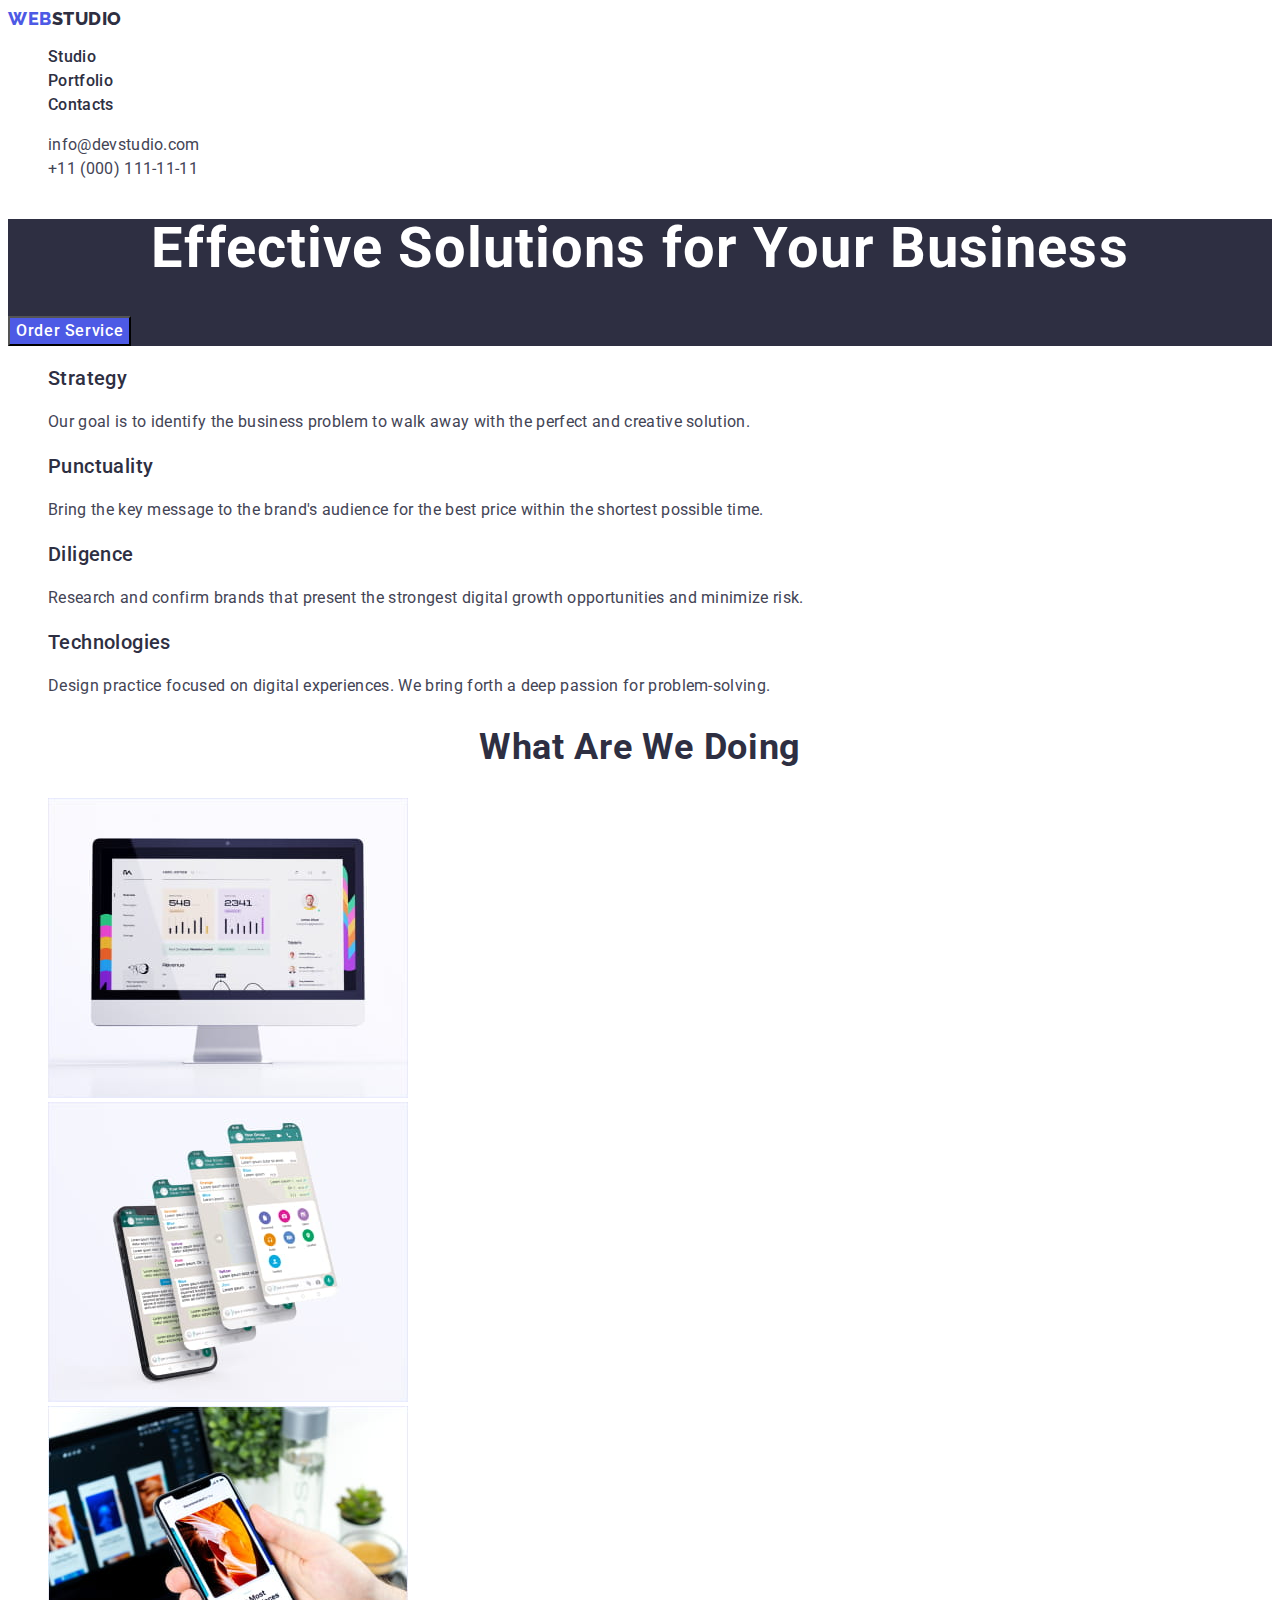
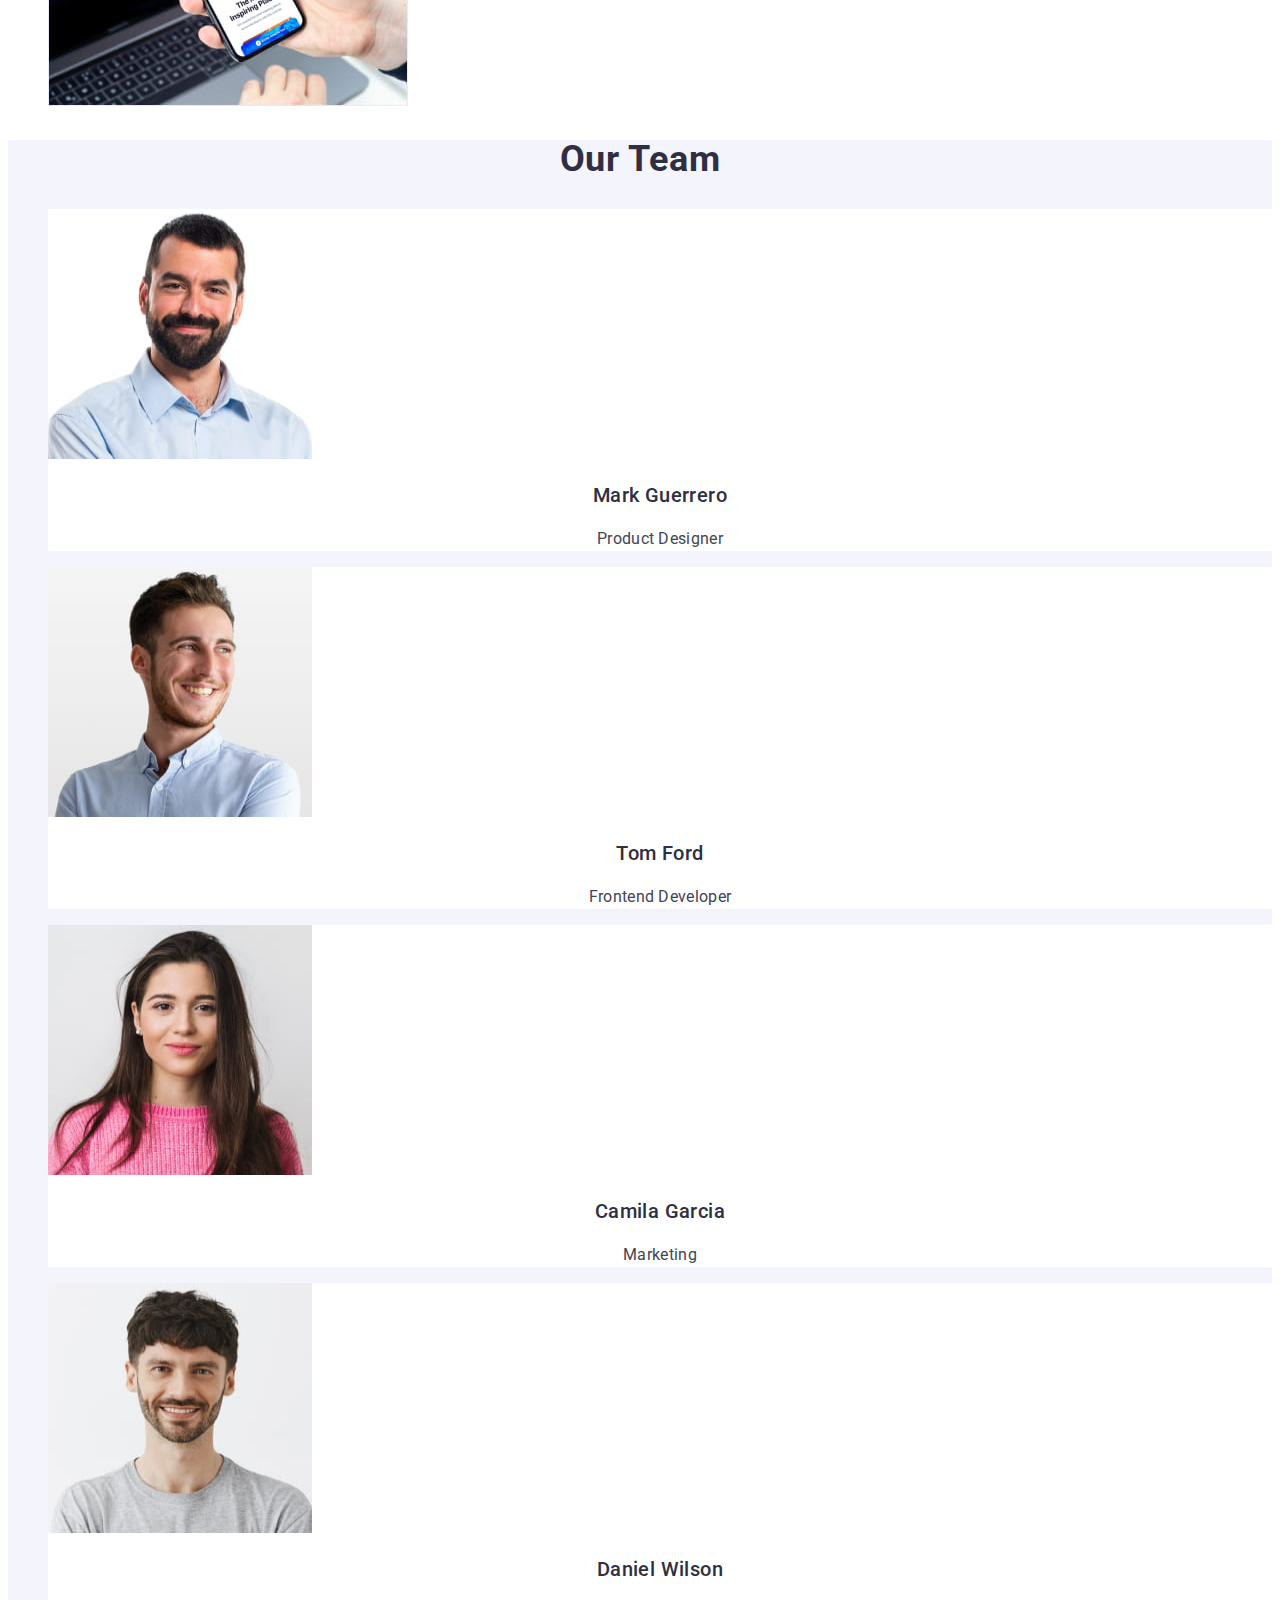
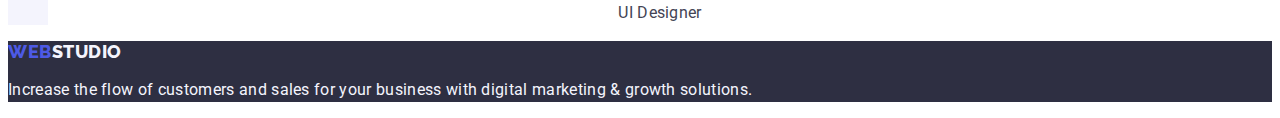
==== commit 17c02032: "fix" ====
--- a/index.html
+++ b/index.html
@@ -4,43 +4,43 @@
     <meta charset="UTF-8" />
     <meta http-equiv="X-UA-Compatible" content="IE=edge" />
     <meta name="viewport" content="width=device-width, initial-scale=1.0" />
-    <title>Web Studio</title>
+    <title>webstudio</title>
+    <link rel="stylesheet" href="./css/styles.css" />
     <link rel="preconnect" href="https://fonts.googleapis.com" />
     <link rel="preconnect" href="https://fonts.gstatic.com" crossorigin />
     <link
       href="https://fonts.googleapis.com/css2?family=Raleway:wght@800&family=Roboto:wght@400;500;700&display=swap"
       rel="stylesheet"
     />
-    <link rel="stylesheet" href="./css/styles.css" />
   </head>
-
   <body>
-    <header class="page-header">
+    <header class="header-pages">
       <nav class="page-navigation">
-        <a href="./index.html" class="logo link"
-          >Web<span class="logo-part-dark">Studio</span></a
+        <a class="logo link" href="./index.html"
+          >Web<span class="accent-header">Studio</span></a
         >
         <ul class="menu list">
           <li class="menu-item">
-            <a class="menu-link link" href="./index.html">Studio</a>
+            <a class="menu-item-link link" href="./index.html">Studio</a>
           </li>
           <li class="menu-item">
-            <a class="menu-link link" href="./portfolio.html">Portfolio</a>
+            <a class="menu-item-link link" href="./portfolio.html">Portfolio</a>
           </li>
           <li class="menu-item">
-            <a class="menu-link link" href="">Contacts</a>
+            <a class="menu-item-link link" href="">Contacts</a>
           </li>
         </ul>
       </nav>
-      <address class="contact">
-        <ul class="contact-list list">
-          <li class="contact-item">
-            <a class="contact-link link" href="mailto:info@devstudio.com"
+
+      <address class="contacts">
+        <ul class="contacts-nav list">
+          <li class="contacts-nav-item">
+            <a class="contacts-item-link link" href="mailto:info@devstudio.com"
               >info@devstudio.com</a
             >
           </li>
-          <li>
-            <a class="contact-link link" href="tel:+110001111111"
+          <li class="contacts-nav-item">
+            <a class="contacts-item-link link" href="tel:+110001111111"
               >+11 (000) 111-11-11</a
             >
           </li>
@@ -48,122 +48,134 @@
       </address>
     </header>
     <main>
-      <!--FIRST SECTION-->
+      <!-- hero -->
       <section class="hero">
-        <h1 class="hero-tittle">Effective Solutions for Your Business</h1>
-        <button class="modal-open-btn" type="button">Order Service</button>
+        <h1 class="hero-title">Effective Solutions for Your Business</h1>
+        <button class="hero-btn" type="button">Order Service</button>
       </section>
-      <!--SECOND SECTION-->
-      <section class="our-advantages-section">
-        <h2 class="hidden-title" hidden>Our advantages</h2>
-        <ul class="our-advantages-list list">
-          <li class="advantages-list-item">
-            <h3 class="description-title">Strategy</h3>
-            <p class="description-text">
+      <!-- section1 -->
+      <section class="principies">
+        <h2 class="principies-title" hidden>Ours Principies</h2>
+        <ul class="principies-list list">
+          <li class="principies-item">
+            <h3 class="principies-item-title">Strategy</h3>
+            <p class="principies-item-text">
               Our goal is to identify the business problem to walk away with the
               perfect and creative solution.
             </p>
           </li>
-          <li class="advantages-list-item">
-            <h3 class="description-title">Punctuality</h3>
-            <p class="description-text">
+          <li class="principies-item">
+            <h3 class="principies-item-title">Punctuality</h3>
+            <p class="principies-item-text">
               Bring the key message to the brand's audience for the best price
               within the shortest possible time.
             </p>
           </li>
-          <li class="advantages-list-item">
-            <h3 class="description-title">Diligence</h3>
-            <p class="description-text">
+          <li class="principies-item">
+            <h3 class="principies-item-title">Diligence</h3>
+            <p class="principies-item-text">
               Research and confirm brands that present the strongest digital
               growth opportunities and minimize risk.
             </p>
           </li>
-          <li class="advantages-list-item">
-            <h3 class="description-title">Technologies</h3>
-            <p class="description-text">
+          <li class="principies-item">
+            <h3 class="principies-item-title">Technologies</h3>
+            <p class="principies-item-text">
               Design practice focused on digital experiences. We bring forth a
               deep passion for problem-solving.
             </p>
           </li>
         </ul>
       </section>
-      <!--THIRD SECTION-->
-      <section class="our-services-section">
-        <h2 class="section-title">What are we doing</h2>
-        <ul class="our-services-list list">
-          <li class="our-services-list-item">
-            <img src="./images/first.jpg" alt="comp" width="360" height="300" />
-          </li>
-          <li class="our-services-list-item">
+      <!-- What are we doing -->
+      <section>
+        <h2 class="wedoing-title">What are we doing</h2>
+        <ul class="wedoing-list list">
+          <li class="wedoing-list-item">
             <img
-              src="./images/second.jpg"
-              alt="phones"
+              class="wedoing-scr"
+              src="./images/first.jpg"
+              alt="sample application on monitor"
               width="360"
               height="300"
             />
           </li>
-          <li class="our-services-list-item">
+          <li class="wedoing-list-item">
             <img
+              class="wedoing-scr"
+              src="./images/second.jpg"
+              alt="sample application on tablet"
+              width="360"
+              height="300"
+            />
+          </li>
+          <li class="wedoing-list-item">
+            <img
+              class="wedoing-scr"
               src="./images/three.jpg"
-              alt="smartphone"
+              alt="sample application on phone"
               width="360"
               height="300"
             />
           </li>
         </ul>
       </section>
-      <!--FOURTH SECTION-->
-      <section class="our-team-section">
-        <h2 class="section-title">Our Team</h2>
-        <ul class="our-team-list list">
-          <li class="our-team-list-item card">
+      <!-- section-our-team -->
+      <section class="team">
+        <h2 class="team-title">Our Team</h2>
+        <ul class="team-list list">
+          <li class="team-list-item">
             <img
+              class="workers-foto"
               src="./images/Mark_Guerrero.jpg"
-              alt="Mark Guerrero. Product Designer."
+              alt="photo-mark-guerrero-product-designer"
               width="264"
-              height="260"
+              height="250"
             />
-            <h3 class="description-title">Mark Guerrero</h3>
-            <p class="description-text">Product Designer</p>
+            <h3 class="team-list-item-title">Mark Guerrero</h3>
+            <p class="team-list-item-text">Product Designer</p>
           </li>
-          <li class="our-team-list-item card">
+          <li class="team-list-item">
             <img
+              class="workers-foto"
               src="./images/Tom_Ford.jpg"
-              alt="Tom Ford. Frontend Developer."
+              alt="photo-tom-ford-frontend-developer"
               width="264"
-              height="260"
+              height="250"
             />
-            <h3 class="description-title">Tom Ford</h3>
-            <p class="description-text">Frontend Developer</p>
+            <h3 class="team-list-item-title">Tom Ford</h3>
+            <p class="team-list-item-text">Frontend Developer</p>
           </li>
-          <li class="our-team-list-item card">
+          <li class="team-list-item">
             <img
+              class="workers-foto"
               src="./images/Camila_Garcia.jpg"
-              alt="Camila Garcia. Marketing."
+              alt="photo-camila-garcia-marketing"
               width="264"
-              height="260"
+              height="250"
             />
-            <h3 class="description-title">Camila Garcia</h3>
-            <p class="description-text">Marketing</p>
+            <h3 class="team-list-item-title">Camila Garcia</h3>
+            <p class="team-list-item-text">Marketing</p>
           </li>
-          <li class="our-team-list-item card">
+          <li class="team-list-item">
             <img
+              class="workers-foto"
               src="./images/Daniel_Wilson.jpg"
-              alt="Daniel Wilson. UI Designer."
+              alt="photo-daniel-wilson-ui-designer"
               width="264"
-              height="260"
+              height="250"
             />
-            <h3 class="description-title">Daniel Wilson</h3>
-            <p class="description-text">UI Designer</p>
+            <h3 class="team-list-item-title">Daniel Wilson</h3>
+            <p class="team-list-item-text">UI Designer</p>
           </li>
         </ul>
       </section>
     </main>
-    <footer class="page-footer">
-      <a href="./index.html" class="logo link"
-        >Web<span class="logo-part-light">Studio</span></a
+    <footer class="footer-pages">
+      <a class="logo link" href="./index.html"
+        >Web<span class="accent-footer">Studio</span></a
       >
-      <p class="footer-text">
+      <p class="footer-pages-text">
         Increase the flow of customers and sales for your business with digital
         marketing & growth solutions.
       </p>
--- a/css/styles.css
+++ b/css/styles.css
@@ -1,69 +1,40 @@
-/* Studio Page */
 :root {
-    --main-font-family: "Roboto", sans-serif;
-    --secondary-font-family: "Raleway", sans-serif;
-    --color-iris: #4d5ae5;
-    --color-ocean: #404bbf;
-    --color-navy-blue: #2e2f42;
-    --color-green: #31d0aa;
-    --color-slate: #434455;
-    --color-light-slate: #8e8f99;
-    --color-cornflower: #e7e9fc;
-    --color-cloud: #f4f4fd;
-    --color-grey: #2e2f42;
-    --color-navy-blue-modal: #2e2f42;
-    --color-white: #ffffff;
-    --color-dairy: #fcfcfc;
-}
-
-body {
-    font-family: "Roboto", sans-serif;
-    color: var(--color-slate);
-    background-color: var(--color-white);
-}
-
-.page-navigation {
-    font-weight: 800;
-    font-size: 18px;
-    line-height: 1.17;
-    letter-spacing: 0.03em;
-    color: var(--color-iris);
-}
-
-.hero-tittle {
-    font-family: "Roboto", sans-serif;
-    font-weight: 700;
-    font-size: 56px;
-    line-height: 1.07;
-    text-align: center;
-    letter-spacing: 0.02em;
-    color: var(--color-white);
-}
-
-.description-title {
-    font-weight: 500;
-    font-size: 20px;
-    line-height: 1.2;
-    letter-spacing: 0.02em;
-    color: var(--color-navy-blue-modal);
-}
-
-.description-text {
-    font-family: "Roboto", sans-serif;
-    font-size: 16px;
-    line-height: 1.5;
-    letter-spacing: 0.02em;
-    color: var(--color-slate);
-    background-color: var(--color-white, #FFFFFF);
-}
-
-.contact-list {
-    font-style: normal;
-    color: var(--color-slate);
+    --background-color: #ffffff;
+    --menu-color: #2e2f42;
+    --adres-color: #434455;
+    --hero-background-color: #2e2f42;
+    --title-color: #2e2f42;
+    --text-color: #434455;
+    --btn-portfolio-color: #4d5ae5;
+    --btn-portfolio-background-color: #f4f4fd;
+    --portfolio-items-title-color: #2e2f42;
+    --portfolio-items-text-color: #434455;
 }
 
 .list {
     list-style: none;
+}
+
+.link {
+    text-decoration: none;
+}
+
+button {
+    cursor: pointer;
+}
+
+.accent-header {
+    color: #2e2f42;
+}
+
+.accent-footer {
+    color: #f4f4fd;
+}
+
+body {
+    font-family: "Roboto", sans-serif;
+    color: #434455;
+    background-color: var(--background-color);
 }
 
 .logo {
@@ -73,145 +44,213 @@
     line-height: 1.17;
     letter-spacing: 0.03em;
     text-transform: uppercase;
-    color: var(--color-iris);
-
-}
-
-.logo-part-dark {
-    color: var(--color-navy-blue);
-}
-
-.logo-part-light {
-    color: var(--color-cloud);
-}
-
-.link {
-    text-decoration: none;
-}
-
+    color: #4d5ae5;
+}
+
+.menu-list,
 .menu-item {
-    letter-spacing: 0.02em;
-    line-height: 1.5;
-    font-weight: 500;
-    color: var(--color-navy-blue);
-}
-
-.menu-link {
-    font-family: "Roboto", sans-serif;
-    line-height: 1.5;
-    letter-spacing: 0.02em;
-    font-weight: 500;
-    font-size: 16px;
-    color: var(--color-navy-blue);
-}
-
-.menu-link:hover,
-.menu-link:focus {
+    font-weight: 500;
+    font-size: 16px;
+    line-height: 1.5;
+    letter-spacing: 0.02em;
+    color: var(--menu-color);
+}
+
+.menu-item-link {
+    font-weight: 500;
+    font-size: 16px;
+    line-height: 1.5;
+    letter-spacing: 0.02em;
+    color: var(--menu-color);
+}
+
+.menu .link:hover,
+.menu .link:focus {
     color: #404bbf;
 }
 
-.contact-link:hover,
-.contact-link:focus {
+.contacts-item-link,
+.contacts {
+    font-style: normal;
+    font-weight: 400;
+    font-size: 16px;
+    line-height: 1.5;
+    letter-spacing: 0.02em;
+    color: var(--adres-color);
+}
+
+.contacts-item-link:hover,
+.contacts-item-link:focus {
     color: #404bbf;
 }
 
-.contact {
-    font-style: normal;
-}
-
-.contact-item {
-    font-style: normal;
-    font-weight: 400;
-    color: var(--color-slate);
-}
-
-.contact-link {
-    font-family: 'Roboto';
-    font-style: normal;
-    font-weight: 400;
-    font-size: 16px;
-    line-height: 24px;
-    letter-spacing: 0.02em;
-    color: #434455;
-}
-
 .hero {
-    background-color: var(--color-navy-blue-modal);
-}
-
-.logo-header-light {
-    color: var(--color-navy-blue);
-}
-
-.modal-open-btn {
-    font-family: "Roboto", sans-serif;
-    display: block;
-    height: 56px;
-    border: none;
-    border-radius: 4px;
-    padding: 16px 32px;
-    min-width: 169px;
-    font-weight: 500;
-    font-size: 16px;
-    line-height: 1.5;
+    background-color: var(--hero-background-color);
+}
+
+.hero-title {
+    font-weight: 700;
+    font-size: 56px;
+    line-height: 1.07;
+    text-align: center;
+    letter-spacing: 0.02em;
+    color: #ffffff;
+}
+
+.hero-btn {
+    background-color: #4d5ae5;
+    font-family: "Roboto", sans-serif;
+    font-style: normal;
+    font-weight: 500;
+    font-size: 16px;
+    line-height: 1.5;
+    display: flex;
     align-items: center;
     letter-spacing: 0.04em;
-    text-align: center;
-    color: var(--color-white);
-    background-color: var(--color-iris);
-    margin: 0 auto;
-    cursor: pointer;
-}
-
-.modal-open-btn:hover,
-.modal-open-btn:focus {
-    background-color: var(--color-ocean);
-}
-
-.hidden-title {
-    visibility: hidden;
-}
-
-.section-title {
+    color: #ffffff;
+}
+
+.hero-btn:hover,
+.hero-btn:focus {
+    background-color: #404bbf;
+}
+
+.principies-item-title {
+    font-family: "Roboto", sans-serif;
+    font-style: normal;
+    font-weight: 500;
+    font-size: 20px;
+    line-height: 1.2;
+    letter-spacing: 0.02em;
+    color: var(--title-color);
+}
+
+.principies-item-text {
+    font-family: "Roboto", sans-serif;
+    font-style: normal;
+    font-weight: 400;
+    font-size: 16px;
+    line-height: 1.5;
+    letter-spacing: 0.02em;
+    color: var(--text-color);
+}
+
+.wedoing-title {
+    font-family: "Roboto", sans-serif;
+    font-style: normal;
     font-weight: 700;
     font-size: 36px;
     line-height: 1.11;
-    letter-spacing: 0.02em;
-    text-align: center;
+    text-align: center;
+    letter-spacing: 0.02em;
     text-transform: capitalize;
-    color: var(--color-navy-blue-modal);
-}
-
-.our-team-section {
-    background-color: var(--color-cloud);
-}
-
-.card {
-    background-color: var(--color-white);
-}
-
-.page-footer {
-    background-color: var(--color-navy-blue-modal);
-}
-
-.footer-text {
-    color: var(--color-cloud);
-}
-
-/* Portfolio Page */
-.filter-button {
-    font-family: "Roboto", sans-serif;
-    font-weight: 500;
-    font-size: 16px;
-    line-height: 1.5;
+    color: var(--title-color);
+}
+
+.team {
+    background-color: #f4f4fd;
+}
+
+.team-title {
+    font-family: "Roboto", sans-serif;
+    font-style: normal;
+    font-weight: 700;
+    font-size: 36px;
+    line-height: 1.11;
+    text-align: center;
+    letter-spacing: 0.02em;
+    text-transform: capitalize;
+    color: var(--title-color);
+}
+
+.team-list-item {
+    background-color: #ffffff;
+}
+
+.team-list-item-title {
+    font-family: "Roboto", sans-serif;
+    font-style: normal;
+    font-weight: 500;
+    font-size: 20px;
+    line-height: 1.2;
+    text-align: center;
+    letter-spacing: 0.02em;
+    color: var(--title-color);
+}
+
+.team-list-item-text {
+    font-family: "Roboto", sans-serif;
+    font-style: normal;
+    font-weight: 400;
+    font-size: 16px;
+    line-height: 1.5;
+    text-align: center;
+    letter-spacing: 0.02em;
+    color: #434455;
+}
+
+.footer-pages {
+    background-color: #2e2f42;
+}
+
+.applicationarea-btn {
+    background: var(--btn-portfolio-background-color);
+    font-family: "Roboto", sans-serif;
+    font-style: normal;
+    font-weight: 500;
+    font-size: 16px;
+    line-height: 1.5;
+    display: flex;
+    align-items: center;
+    text-align: center;
     letter-spacing: 0.04em;
-    cursor: pointer;
-    color: var(--color-iris);
-    background-color: var(--color-cloud);
-}
-
-.filter-button:hover,
-.filter-button:focus {
-    color: var(--color-white);
-    background-color: var(--color-ocean);
+    color: var(--btn-portfolio-color);
+}
+
+.applicationarea-btn:hover,
+.applicationarea-btn:focus {
+    background: #404bbf;
+    box-shadow: 0px 3px 1px rgba(0, 0, 0, 0.1), 0px 2px 1px rgba(0, 0, 0, 0.08),
+        0px 2px 2px rgba(0, 0, 0, 0.12);
+    border-radius: 4px;
+    font-family: "Roboto", sans-serif;
+    font-style: normal;
+    font-weight: 500;
+    font-size: 16px;
+    line-height: 1.5;
+    display: flex;
+    align-items: center;
+    text-align: center;
+    letter-spacing: 0.04em;
+    color: #ffffff;
+}
+
+.project-item-list-title {
+    font-family: "Roboto", sans-serif;
+    font-style: normal;
+    font-weight: 500;
+    font-size: 20px;
+    line-height: 1.2;
+    letter-spacing: 0.02em;
+    color: var(--portfolio-items-title-color);
+}
+
+.project-item-list-text {
+    font-family: "Roboto", sans-serif;
+    font-style: normal;
+    font-weight: 400;
+    font-size: 16px;
+    line-height: 1.5;
+    letter-spacing: 0.02em;
+    color: var(--portfolio-items-text-color);
+}
+
+.footer-pages-text {
+    font-family: "Roboto", sans-serif;
+    font-style: normal;
+    font-weight: 400;
+    font-size: 16px;
+    line-height: 1.5;
+    letter-spacing: 0.02em;
+    color: #f4f4fd;
 }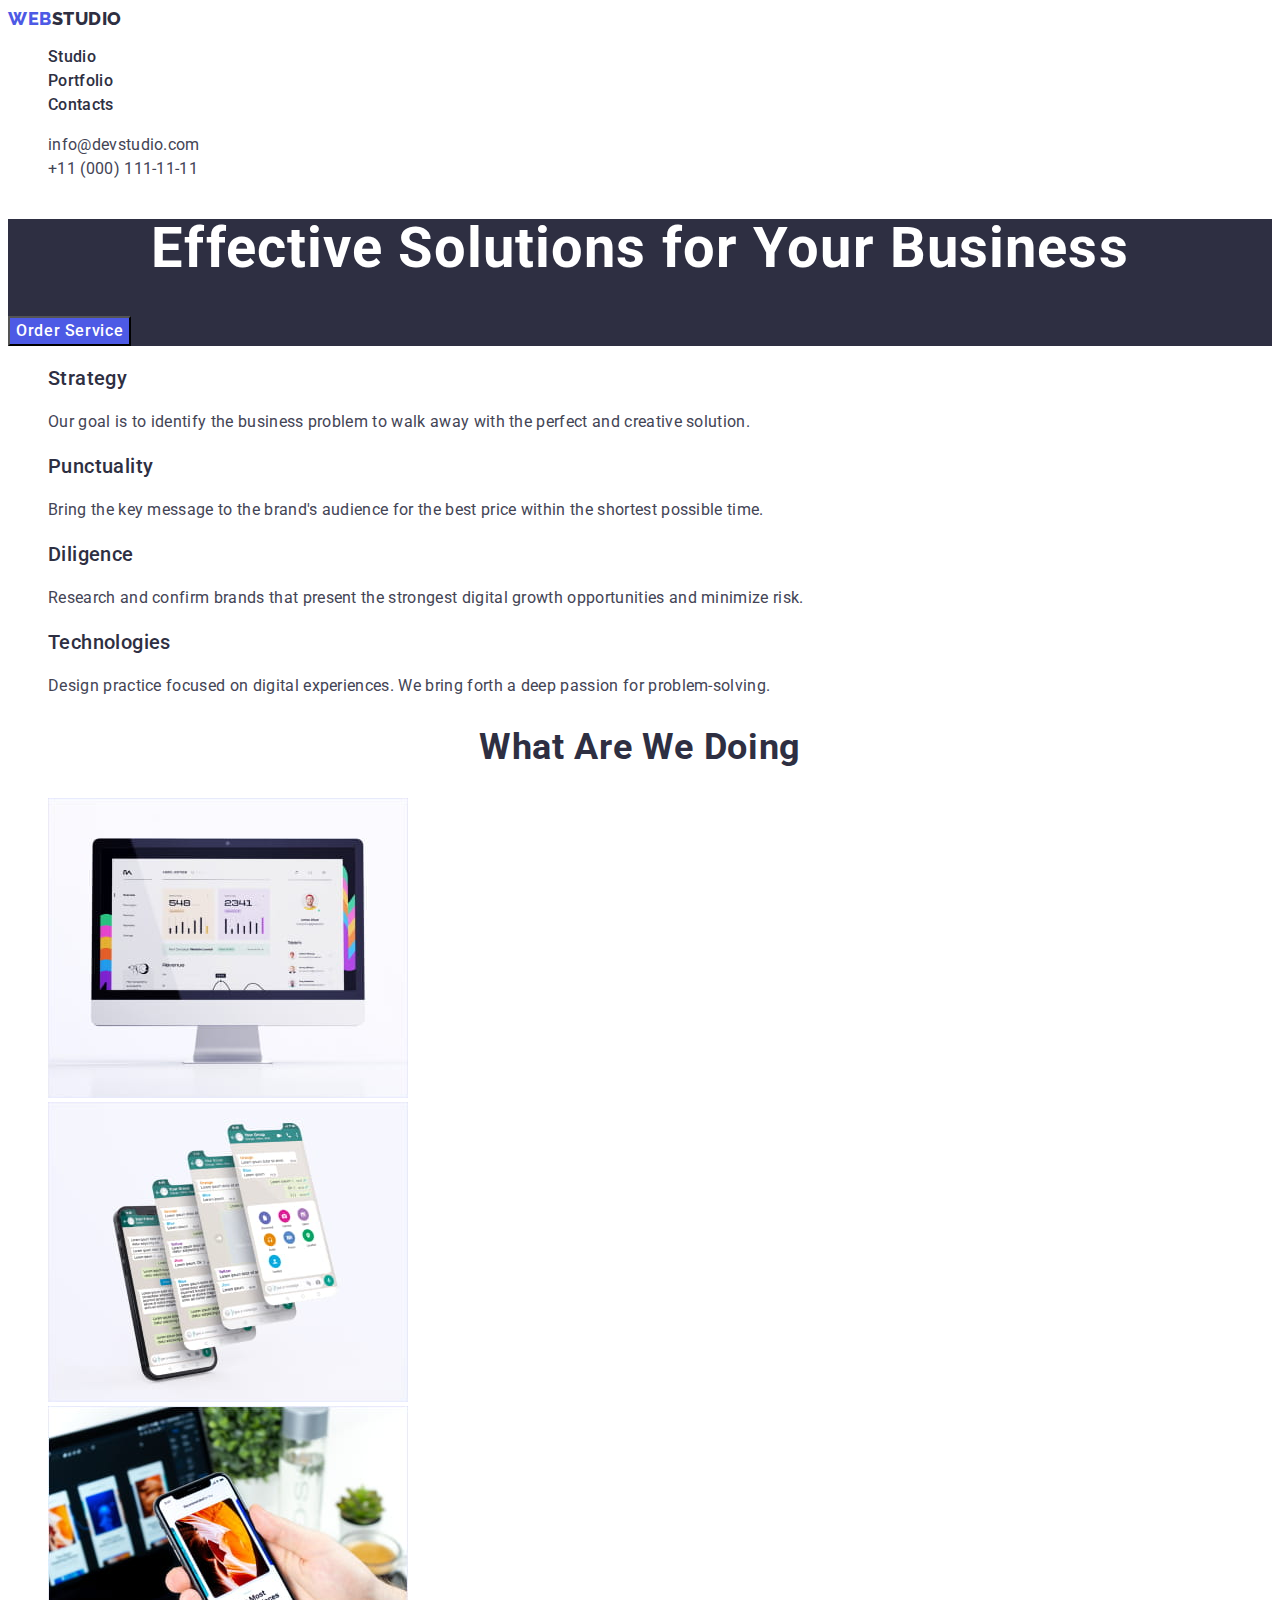
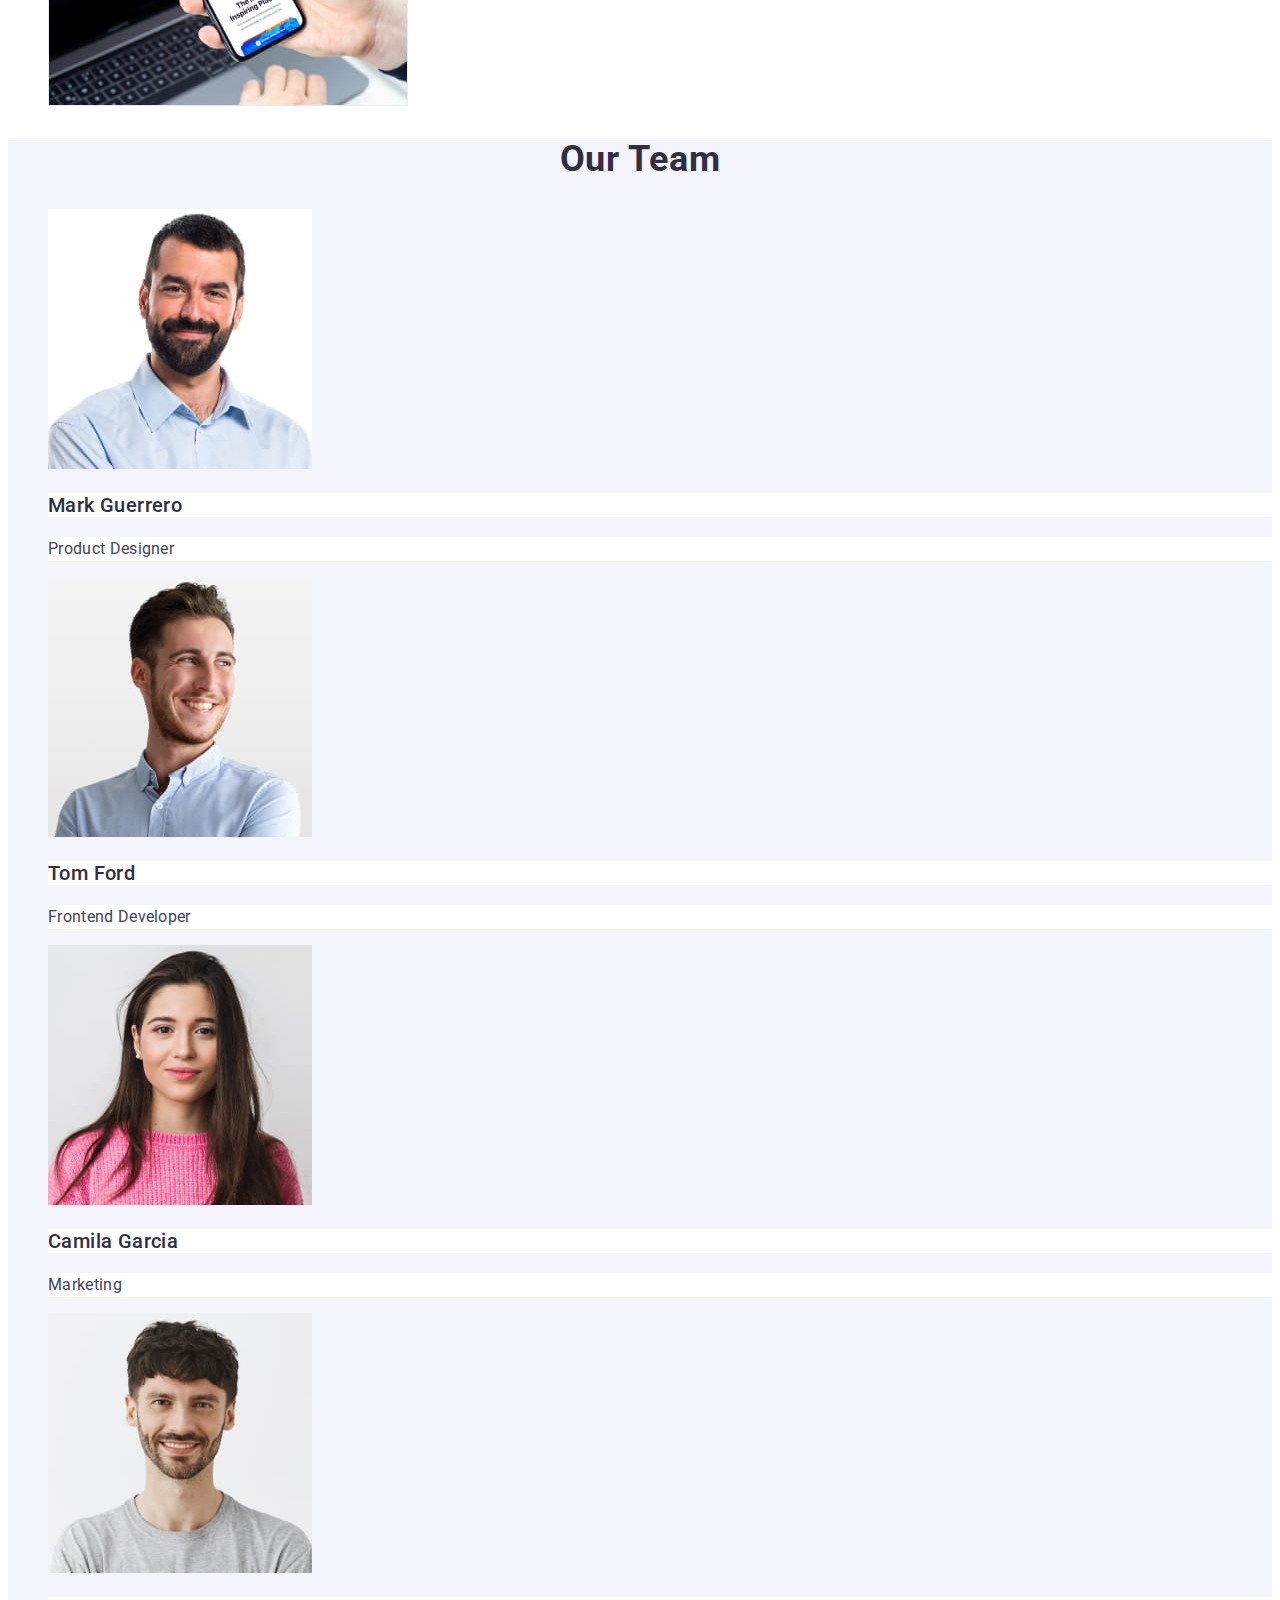
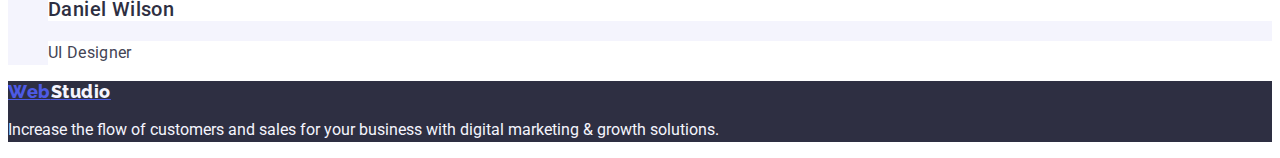
==== commit 2e8cb88f: "new" ====
--- a/index.html
+++ b/index.html
@@ -4,43 +4,38 @@
     <meta charset="UTF-8" />
     <meta http-equiv="X-UA-Compatible" content="IE=edge" />
     <meta name="viewport" content="width=device-width, initial-scale=1.0" />
-    <title>webstudio</title>
-    <link rel="stylesheet" href="./css/styles.css" />
+    <title>Document</title>
     <link rel="preconnect" href="https://fonts.googleapis.com" />
     <link rel="preconnect" href="https://fonts.gstatic.com" crossorigin />
     <link
-      href="https://fonts.googleapis.com/css2?family=Raleway:wght@800&family=Roboto:wght@400;500;700&display=swap"
+      href="https://fonts.googleapis.com/css2?family=Raleway:wght@800&family=Roboto:wght@400;500;700;900&display=swap"
       rel="stylesheet"
     />
+    <link rel="stylesheet" href="./css/styles.css" />
   </head>
-  <body>
-    <header class="header-pages">
-      <nav class="page-navigation">
-        <a class="logo link" href="./index.html"
-          >Web<span class="accent-header">Studio</span></a
-        >
-        <ul class="menu list">
-          <li class="menu-item">
-            <a class="menu-item-link link" href="./index.html">Studio</a>
+  <body class="page">
+    <header class="page-header">
+      <nav>
+        <a href="./index.html" class="logo-link link"
+          >Web<span>Studio</span>
+        </a>
+        <ul class="site-nav list">
+          <li><a href="./index.html" class="nav-list list link">Studio</a></li>
+          <li>
+            <a href="./portfolio.html" class="nav-list list link">Portfolio</a>
           </li>
-          <li class="menu-item">
-            <a class="menu-item-link link" href="./portfolio.html">Portfolio</a>
-          </li>
-          <li class="menu-item">
-            <a class="menu-item-link link" href="">Contacts</a>
-          </li>
+          <li><a href="" class="nav-list list link">Contacts</a></li>
         </ul>
       </nav>
-
-      <address class="contacts">
-        <ul class="contacts-nav list">
-          <li class="contacts-nav-item">
-            <a class="contacts-item-link link" href="mailto:info@devstudio.com"
+      <address class="address">
+        <ul class="address-list list">
+          <li>
+            <a href="mailto:info@devstudio.com" class="address-link link"
               >info@devstudio.com</a
             >
           </li>
-          <li class="contacts-nav-item">
-            <a class="contacts-item-link link" href="tel:+110001111111"
+          <li>
+            <a href="tel:+110001111111" class="address-link link"
               >+11 (000) 111-11-11</a
             >
           </li>
@@ -48,134 +43,100 @@
       </address>
     </header>
     <main>
-      <!-- hero -->
       <section class="hero">
         <h1 class="hero-title">Effective Solutions for Your Business</h1>
-        <button class="hero-btn" type="button">Order Service</button>
+        <button type="button" class="hero-button">Order Service</button>
       </section>
-      <!-- section1 -->
-      <section class="principies">
-        <h2 class="principies-title" hidden>Ours Principies</h2>
-        <ul class="principies-list list">
-          <li class="principies-item">
-            <h3 class="principies-item-title">Strategy</h3>
-            <p class="principies-item-text">
+      <section class="features">
+        <h2 class="features-title" hidden="">Our Features</h2>
+        <ul class="list">
+          <li>
+            <h3 class="features-list">Strategy</h3>
+            <p class="features-list-text">
               Our goal is to identify the business problem to walk away with the
               perfect and creative solution.
             </p>
           </li>
-          <li class="principies-item">
-            <h3 class="principies-item-title">Punctuality</h3>
-            <p class="principies-item-text">
+          <li>
+            <h3 class="features-list">Punctuality</h3>
+            <p class="features-list-text">
               Bring the key message to the brand's audience for the best price
               within the shortest possible time.
             </p>
           </li>
-          <li class="principies-item">
-            <h3 class="principies-item-title">Diligence</h3>
-            <p class="principies-item-text">
+          <li>
+            <h3 class="features-list">Diligence</h3>
+            <p class="features-list-text">
               Research and confirm brands that present the strongest digital
               growth opportunities and minimize risk.
             </p>
           </li>
-          <li class="principies-item">
-            <h3 class="principies-item-title">Technologies</h3>
-            <p class="principies-item-text">
+          <li>
+            <h3 class="features-list">Technologies</h3>
+            <p class="features-list-text">
               Design practice focused on digital experiences. We bring forth a
               deep passion for problem-solving.
             </p>
           </li>
         </ul>
       </section>
-      <!-- What are we doing -->
-      <section>
-        <h2 class="wedoing-title">What are we doing</h2>
-        <ul class="wedoing-list list">
-          <li class="wedoing-list-item">
-            <img
-              class="wedoing-scr"
-              src="./images/first.jpg"
-              alt="sample application on monitor"
-              width="360"
-              height="300"
-            />
+      <section class="work">
+        <h2 class="work-title">What are we doing</h2>
+        <ul class="list">
+          <li>
+            <img src="./images/first.jpg" alt="monitor" width="360" />
           </li>
-          <li class="wedoing-list-item">
-            <img
-              class="wedoing-scr"
-              src="./images/second.jpg"
-              alt="sample application on tablet"
-              width="360"
-              height="300"
-            />
+          <li>
+            <img src="./images/second.jpg" alt="screenshots" width="360" />
           </li>
-          <li class="wedoing-list-item">
-            <img
-              class="wedoing-scr"
-              src="./images/three.jpg"
-              alt="sample application on phone"
-              width="360"
-              height="300"
-            />
+          <li>
+            <img src="./images/three.jpg" alt="smartphone" width="360" />
           </li>
         </ul>
       </section>
-      <!-- section-our-team -->
       <section class="team">
         <h2 class="team-title">Our Team</h2>
-        <ul class="team-list list">
-          <li class="team-list-item">
+        <ul class="list">
+          <li>
             <img
-              class="workers-foto"
               src="./images/Mark_Guerrero.jpg"
-              alt="photo-mark-guerrero-product-designer"
+              alt="Product Designer"
               width="264"
-              height="250"
             />
-            <h3 class="team-list-item-title">Mark Guerrero</h3>
-            <p class="team-list-item-text">Product Designer</p>
+            <h3 class="team-list">Mark Guerrero</h3>
+            <p class="team-item">Product Designer</p>
           </li>
-          <li class="team-list-item">
+          <li>
             <img
-              class="workers-foto"
               src="./images/Tom_Ford.jpg"
-              alt="photo-tom-ford-frontend-developer"
+              alt="Frontend Developer"
               width="264"
-              height="250"
             />
-            <h3 class="team-list-item-title">Tom Ford</h3>
-            <p class="team-list-item-text">Frontend Developer</p>
+            <h3 class="team-list">Tom Ford</h3>
+            <p class="team-item">Frontend Developer</p>
           </li>
-          <li class="team-list-item">
+          <li>
+            <img src="./images/Camila_Garcia.jpg" alt="Marketing" width="264" />
+            <h3 class="team-list">Camila Garcia</h3>
+            <p class="team-item">Marketing</p>
+          </li>
+          <li>
             <img
-              class="workers-foto"
-              src="./images/Camila_Garcia.jpg"
-              alt="photo-camila-garcia-marketing"
+              src="./images/Daniel_Wilson.jpg"
+              alt="UI Designer"
               width="264"
-              height="250"
             />
-            <h3 class="team-list-item-title">Camila Garcia</h3>
-            <p class="team-list-item-text">Marketing</p>
-          </li>
-          <li class="team-list-item">
-            <img
-              class="workers-foto"
-              src="./images/Daniel_Wilson.jpg"
-              alt="photo-daniel-wilson-ui-designer"
-              width="264"
-              height="250"
-            />
-            <h3 class="team-list-item-title">Daniel Wilson</h3>
-            <p class="team-list-item-text">UI Designer</p>
+            <h3 class="team-list">Daniel Wilson</h3>
+            <p class="team-item">UI Designer</p>
           </li>
         </ul>
       </section>
     </main>
-    <footer class="footer-pages">
-      <a class="logo link" href="./index.html"
-        >Web<span class="accent-footer">Studio</span></a
-      >
-      <p class="footer-pages-text">
+    <footer class="footer">
+      <a href="./index.html" class="footer-logo"
+        >Web<span class="footer-logo-s">Studio</span>
+      </a>
+      <p class="footer-text">
         Increase the flow of customers and sales for your business with digital
         marketing & growth solutions.
       </p>
--- a/css/styles.css
+++ b/css/styles.css
@@ -1,91 +1,151 @@
 :root {
-    --background-color: #ffffff;
-    --menu-color: #2e2f42;
-    --adres-color: #434455;
-    --hero-background-color: #2e2f42;
-    --title-color: #2e2f42;
-    --text-color: #434455;
-    --btn-portfolio-color: #4d5ae5;
-    --btn-portfolio-background-color: #f4f4fd;
-    --portfolio-items-title-color: #2e2f42;
-    --portfolio-items-text-color: #434455;
+    --primary-text-color: #434455;
+    --title-text-color: #2E2F42;
+    --accent-color: #4D5AE5;
+    --primary-background-color: #ffffff;
+    --secondary-background-color: #2E2F42;
+    --team-background-color: #F4F4FD;
+}
+
+
+body {
+    background-color: #ffffff;
+    color: var(--primary-text-color);
+    font-family: 'Roboto', sans-serif;
+}
+
+
+/* колір тексту #434455 */
+/* колір заголовків #2E2F42 */
+/* білий #ffffff */
+/* акцент #4D5AE5 */
+/* основний колір фону #D9D9D9 */
+/* другорядний колір фону #2E2F42 */
+/* колір ховер #404BBF */
+/* текст футер #F4F4FD */
+
+.logo-link {
+    font-family: 'Raleway', sans-serif;
+    font-style: normal;
+    font-weight: 800;
+    font-size: 18px;
+    line-height: 1.17;
+    letter-spacing: 0.03em;
+    text-transform: uppercase;
+    color: #4d5ae5;
+    text-decoration: none;
+}
+
+.logo-link>span {
+    font-family: 'Raleway', sans-serif;
+    font-weight: 800;
+    font-size: 18px;
+    line-height: 1.17;
+    letter-spacing: 0.03em;
+    text-transform: uppercase;
+    color: #2e2f42;
+    text-decoration: none;
+}
+
+.link {
+    text-decoration: none;
 }
 
 .list {
     list-style: none;
 }
 
-.link {
-    text-decoration: none;
-}
-
-button {
-    cursor: pointer;
-}
-
-.accent-header {
-    color: #2e2f42;
-}
-
-.accent-footer {
-    color: #f4f4fd;
-}
-
-body {
-    font-family: "Roboto", sans-serif;
+/* .site-nav {
+    font-style: normal;
+    font-weight: 500;
+    font-size: 16px;
+    line-height: 1.5;
+    letter-spacing: 0.02em;
+    color: var(--title-text-color);
+} */
+.nav-list {
+    font-style: normal;
+    font-weight: 500;
+    font-size: 16px;
+    line-height: 1.5;
+    letter-spacing: 0.02em;
+    color: var(--title-text-color);
+}
+
+.nav-list:hover {
+    color: #404bbf;
+}
+
+.nav-list:focus {
+    color: #404bbf;
+}
+
+/* Address */
+
+.address {
+    font-style: normal;
+}
+
+.address-list {
+    font-style: normal;
+    font-weight: 400;
+    font-size: 16px;
+    line-height: 1.5;
+    letter-spacing: 0.02em;
+    color: #434455
+}
+
+.address-link {
+    font-style: normal;
+    font-weight: 400;
+    font-size: 16px;
+    line-height: 1.5;
+    letter-spacing: 0.02em;
     color: #434455;
-    background-color: var(--background-color);
-}
-
-.logo {
-    font-family: "Raleway", sans-serif;
-    font-weight: 800;
-    font-size: 18px;
-    line-height: 1.17;
-    letter-spacing: 0.03em;
-    text-transform: uppercase;
-    color: #4d5ae5;
-}
-
-.menu-list,
-.menu-item {
-    font-weight: 500;
-    font-size: 16px;
-    line-height: 1.5;
-    letter-spacing: 0.02em;
-    color: var(--menu-color);
-}
-
-.menu-item-link {
-    font-weight: 500;
-    font-size: 16px;
-    line-height: 1.5;
-    letter-spacing: 0.02em;
-    color: var(--menu-color);
-}
-
-.menu .link:hover,
-.menu .link:focus {
+
+}
+
+.address-link:hover,
+.address-link:focus {
     color: #404bbf;
 }
 
-.contacts-item-link,
-.contacts {
-    font-style: normal;
-    font-weight: 400;
-    font-size: 16px;
-    line-height: 1.5;
-    letter-spacing: 0.02em;
-    color: var(--adres-color);
-}
-
-.contacts-item-link:hover,
-.contacts-item-link:focus {
-    color: #404bbf;
-}
-
+/* Футер */
+.footer {
+    background-color: var(--secondary-background-color);
+}
+
+.footer-logo {
+    color: var(--accent-color);
+    font-family: Raleway, sans-serif;
+    font-style: normal;
+    font-weight: 800;
+    font-size: 18px;
+    line-height: 1.17;
+    letter-spacing: 0.03em;
+}
+
+.footer-logo-s {
+    font-family: Raleway, sans-serif;
+    font-style: normal;
+    font-weight: 800;
+    font-size: 18px;
+    line-height: 1.17;
+    letter-spacing: 0.03em;
+    color: #F4F4FD;
+}
+
+.footer-text {
+    font-weight: 400;
+    font-size: 16px;
+    line-height: 1.5;
+    /* letter-spacing: 0.02em */
+    color: #F4F4FD;
+}
+
+/* Hero */
 .hero {
-    background-color: var(--hero-background-color);
+    background-color: var(--secondary-background-color);
 }
 
 .hero-title {
@@ -97,160 +157,126 @@
     color: #ffffff;
 }
 
-.hero-btn {
-    background-color: #4d5ae5;
-    font-family: "Roboto", sans-serif;
-    font-style: normal;
-    font-weight: 500;
-    font-size: 16px;
-    line-height: 1.5;
-    display: flex;
-    align-items: center;
+.hero-button {
+    font-family: 'Roboto', sans-serif;
+    font-weight: 500;
+    font-size: 16px;
+    line-height: 1.5;
     letter-spacing: 0.04em;
     color: #ffffff;
-}
-
-.hero-btn:hover,
-.hero-btn:focus {
-    background-color: #404bbf;
-}
-
-.principies-item-title {
-    font-family: "Roboto", sans-serif;
-    font-style: normal;
+    background-color: #4D5AE5;
+    cursor: pointer;
+}
+
+.hero-button:hover .hero-button:focus {
+    background-color: #404BBF;
+}
+
+
+/* Features */
+
+
+.features-list {
     font-weight: 500;
     font-size: 20px;
     line-height: 1.2;
     letter-spacing: 0.02em;
-    color: var(--title-color);
-}
-
-.principies-item-text {
-    font-family: "Roboto", sans-serif;
-    font-style: normal;
-    font-weight: 400;
-    font-size: 16px;
-    line-height: 1.5;
-    letter-spacing: 0.02em;
-    color: var(--text-color);
-}
-
-.wedoing-title {
-    font-family: "Roboto", sans-serif;
-    font-style: normal;
+    color: var(--title-text-color);
+}
+
+.features-list-text {
+    font-weight: 400;
+    font-size: 16px;
+    line-height: 1.5;
+    letter-spacing: 0.02em;
+    color: #434455;
+}
+
+/* Team */
+.work-title {
     font-weight: 700;
     font-size: 36px;
     line-height: 1.11;
     text-align: center;
     letter-spacing: 0.02em;
     text-transform: capitalize;
-    color: var(--title-color);
-}
-
+    color: var(--title-text-color);
+}
+
+/* Team */
 .team {
-    background-color: #f4f4fd;
+    background-color: #F4F4FD;
 }
 
 .team-title {
-    font-family: "Roboto", sans-serif;
-    font-style: normal;
     font-weight: 700;
     font-size: 36px;
     line-height: 1.11;
     text-align: center;
     letter-spacing: 0.02em;
     text-transform: capitalize;
-    color: var(--title-color);
-}
-
-.team-list-item {
-    background-color: #ffffff;
-}
-
-.team-list-item-title {
-    font-family: "Roboto", sans-serif;
-    font-style: normal;
+    color: var(--title-text-color);
+}
+
+.team-list {
     font-weight: 500;
     font-size: 20px;
     line-height: 1.2;
-    text-align: center;
-    letter-spacing: 0.02em;
-    color: var(--title-color);
-}
-
-.team-list-item-text {
-    font-family: "Roboto", sans-serif;
-    font-style: normal;
-    font-weight: 400;
-    font-size: 16px;
-    line-height: 1.5;
-    text-align: center;
-    letter-spacing: 0.02em;
-    color: #434455;
-}
-
-.footer-pages {
-    background-color: #2e2f42;
-}
-
-.applicationarea-btn {
-    background: var(--btn-portfolio-background-color);
-    font-family: "Roboto", sans-serif;
-    font-style: normal;
-    font-weight: 500;
-    font-size: 16px;
-    line-height: 1.5;
-    display: flex;
+    letter-spacing: 0.02em;
+    color: var(--title-text-color);
+    background-color: #ffffff;
+}
+
+.team-item {
+    font-weight: 400;
+    font-size: 16px;
+    line-height: 1.5;
+    letter-spacing: 0.02em;
+    color: var(--primary-text-color);
+    background-color: #ffffff;
+}
+
+/* Button */
+
+.examples-btn {
+    font-family: 'Roboto', sans-serif;
+    font-style: normal;
+    font-weight: 500;
+    font-size: 16px;
+    line-height: 1.5;
     align-items: center;
     text-align: center;
     letter-spacing: 0.04em;
-    color: var(--btn-portfolio-color);
-}
-
-.applicationarea-btn:hover,
-.applicationarea-btn:focus {
-    background: #404bbf;
-    box-shadow: 0px 3px 1px rgba(0, 0, 0, 0.1), 0px 2px 1px rgba(0, 0, 0, 0.08),
-        0px 2px 2px rgba(0, 0, 0, 0.12);
-    border-radius: 4px;
-    font-family: "Roboto", sans-serif;
-    font-style: normal;
-    font-weight: 500;
-    font-size: 16px;
-    line-height: 1.5;
-    display: flex;
-    align-items: center;
-    text-align: center;
-    letter-spacing: 0.04em;
-    color: #ffffff;
-}
-
-.project-item-list-title {
-    font-family: "Roboto", sans-serif;
+    color: var(--accent-color);
+    background-color: #F4F4FD;
+    cursor: pointer;
+}
+
+.examples-btn:hover {
+    color: #FFFFFF;
+    background-color: #404BBF;
+}
+
+.examples-btn:focus {
+    color: #FFFFFF;
+    background-color: #404BBF;
+}
+
+/* .examples-list {
+    font-family: 'Roboto';
     font-style: normal;
     font-weight: 500;
     font-size: 20px;
     line-height: 1.2;
     letter-spacing: 0.02em;
-    color: var(--portfolio-items-title-color);
-}
-
-.project-item-list-text {
-    font-family: "Roboto", sans-serif;
-    font-style: normal;
-    font-weight: 400;
-    font-size: 16px;
-    line-height: 1.5;
-    letter-spacing: 0.02em;
-    color: var(--portfolio-items-text-color);
-}
-
-.footer-pages-text {
-    font-family: "Roboto", sans-serif;
-    font-style: normal;
-    font-weight: 400;
-    font-size: 16px;
-    line-height: 1.5;
-    letter-spacing: 0.02em;
-    color: #f4f4fd;
+    color: var(--title-text-color);
+} */
+.examples-item {
+    font-family: 'Roboto';
+    font-style: normal;
+    font-weight: 400;
+    font-size: 16px;
+    line-height: 1.5;
+    letter-spacing: 0.02em;
+    color: var(--primary-text-color);
 }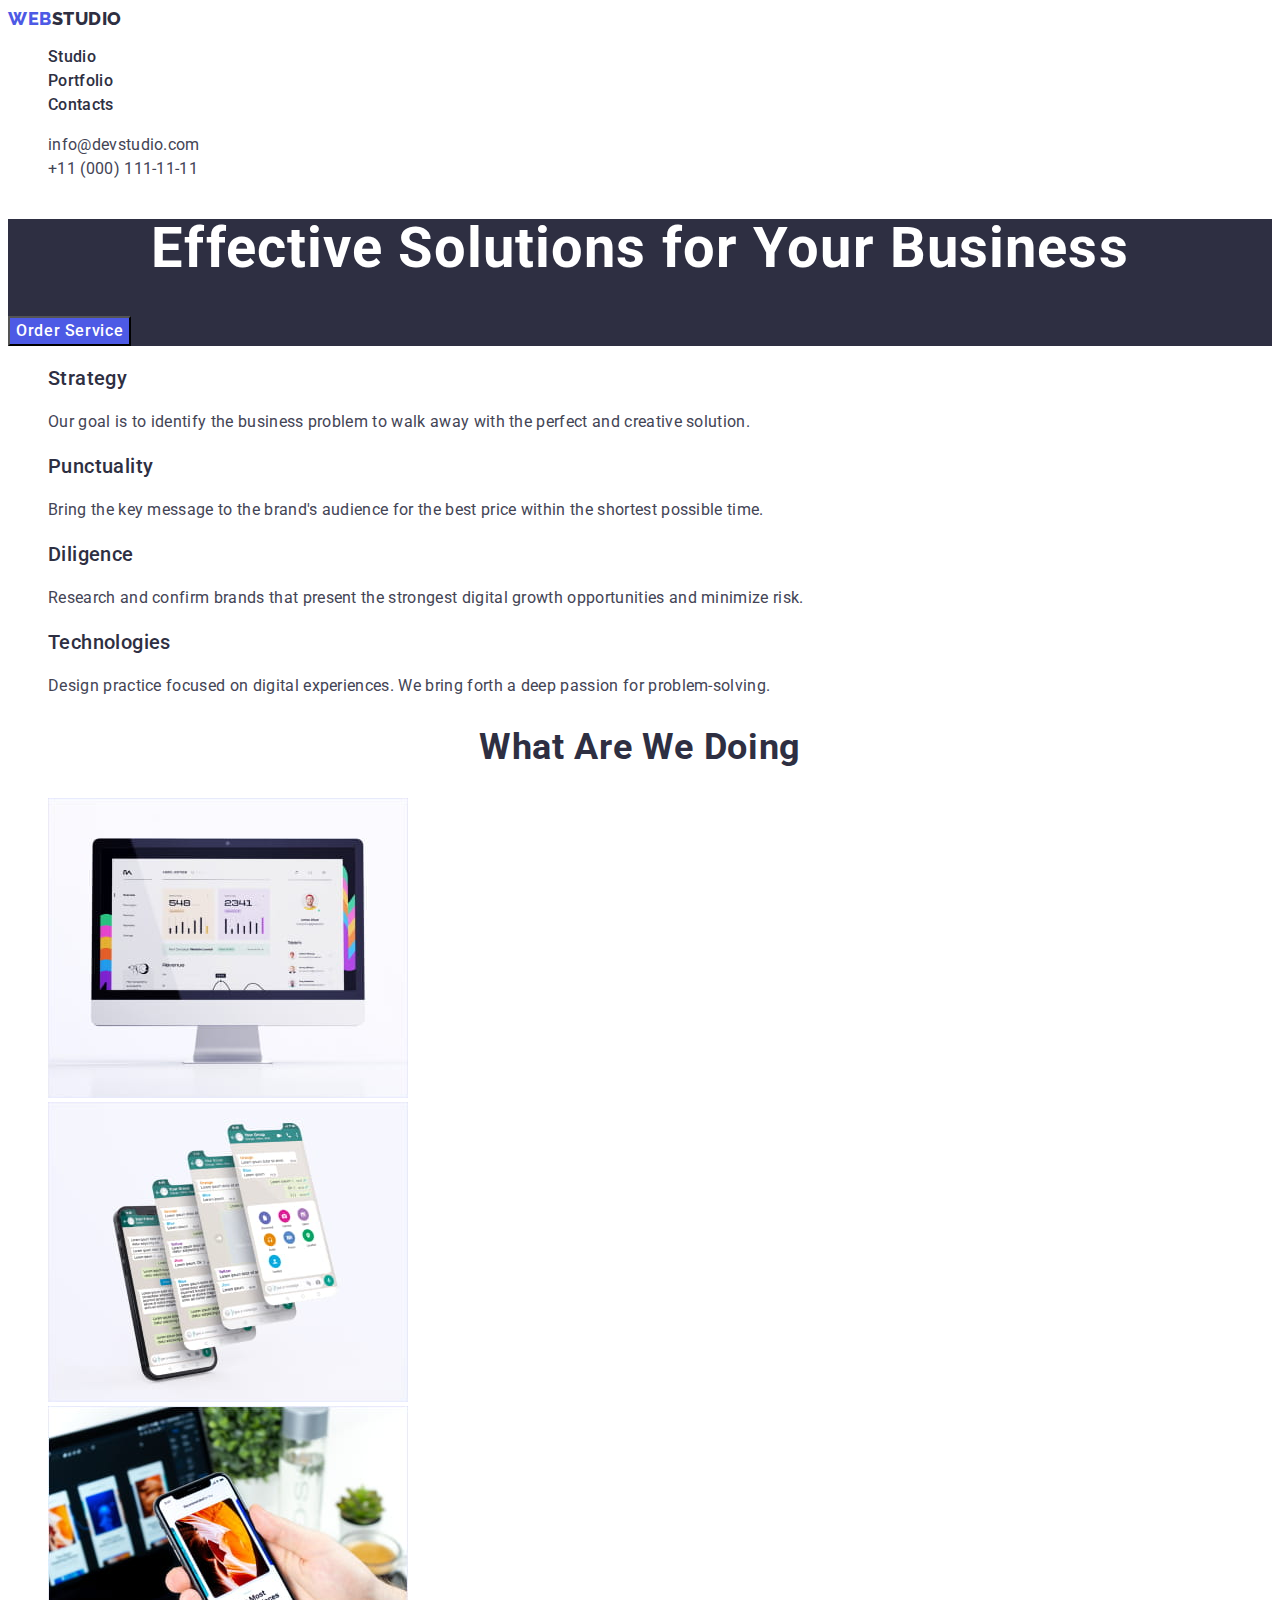
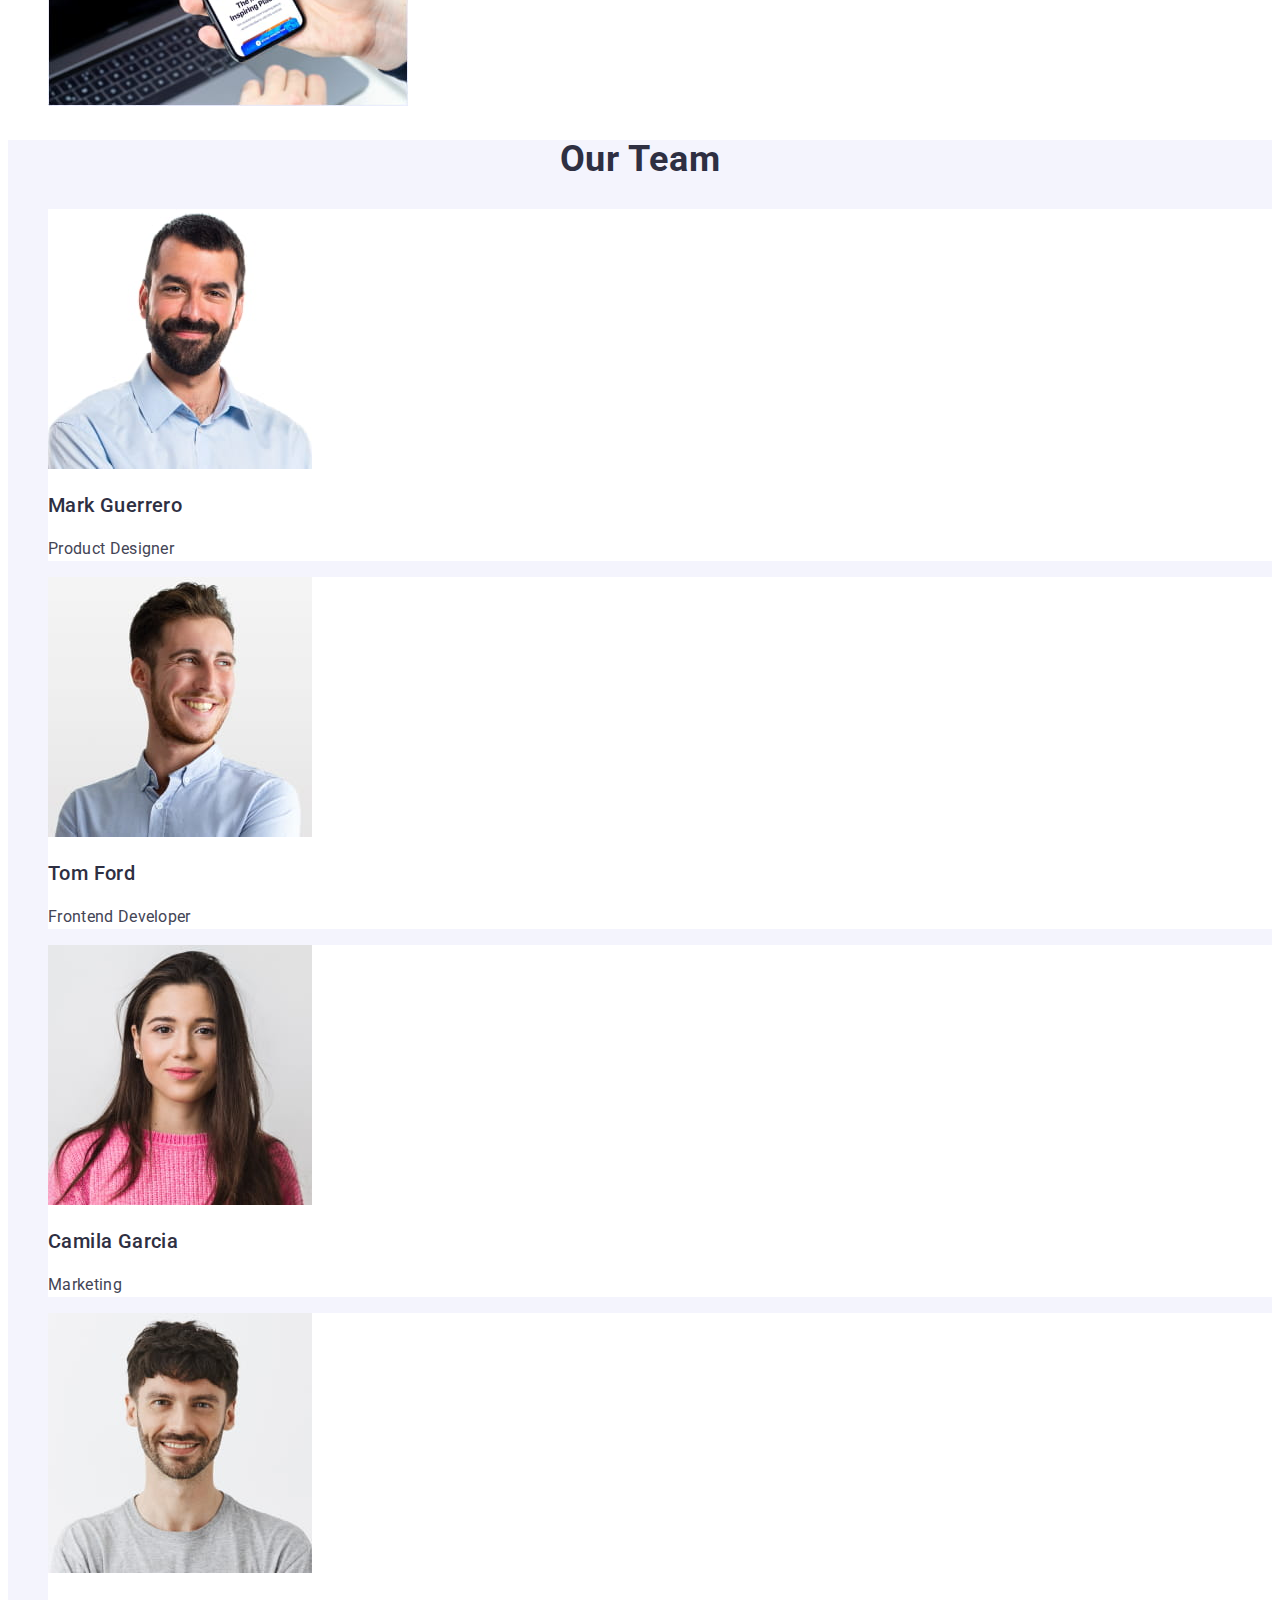
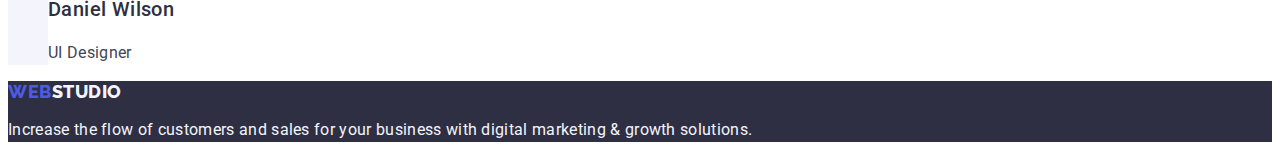
==== commit 02852986: "new" ====
--- a/index.html
+++ b/index.html
@@ -4,7 +4,7 @@
     <meta charset="UTF-8" />
     <meta http-equiv="X-UA-Compatible" content="IE=edge" />
     <meta name="viewport" content="width=device-width, initial-scale=1.0" />
-    <title>Document</title>
+    <title>Web Studio</title>
     <link rel="preconnect" href="https://fonts.googleapis.com" />
     <link rel="preconnect" href="https://fonts.gstatic.com" crossorigin />
     <link
@@ -13,128 +13,174 @@
     />
     <link rel="stylesheet" href="./css/styles.css" />
   </head>
-  <body class="page">
+
+  <body>
     <header class="page-header">
-      <nav>
-        <a href="./index.html" class="logo-link link"
-          >Web<span>Studio</span>
-        </a>
-        <ul class="site-nav list">
-          <li><a href="./index.html" class="nav-list list link">Studio</a></li>
-          <li>
-            <a href="./portfolio.html" class="nav-list list link">Portfolio</a>
+      <!-- Navigation -->
+      <nav class="page-nav">
+        <a class="logo link" href="./index.html"
+          >Web<span class="logo-theme-dark">Studio</span></a
+        >
+        <!-- Other pages -->
+        <ul class="menu list">
+          <li class="menu-item">
+            <a class="menu-link link" href="./index.html">Studio</a>
           </li>
-          <li><a href="" class="nav-list list link">Contacts</a></li>
+          <li class="menu-item">
+            <a class="menu-link link" href="./portfolio.html">Portfolio</a>
+          </li>
+          <li class="menu-item">
+            <a class="menu-link link" href="">Contacts</a>
+          </li>
         </ul>
       </nav>
-      <address class="address">
-        <ul class="address-list list">
-          <li>
-            <a href="mailto:info@devstudio.com" class="address-link link"
+      <!-- Contact information -->
+      <address class="contacts">
+        <ul class="contact-list list">
+          <li class="contact-list-item">
+            <a class="contact-item link" href="mailto:info@devstudio.com"
               >info@devstudio.com</a
             >
           </li>
-          <li>
-            <a href="tel:+110001111111" class="address-link link"
+          <li class="contact-list-item">
+            <a class="contact-item link" href="tel:+110001111111"
               >+11 (000) 111-11-11</a
             >
           </li>
         </ul>
       </address>
     </header>
+
     <main>
+      <!-- Hero Section-->
       <section class="hero">
-        <h1 class="hero-title">Effective Solutions for Your Business</h1>
-        <button type="button" class="hero-button">Order Service</button>
+        <h1 class="main-title">Effective Solutions for Your Business</h1>
+        <button class="modal-btn" type="button">Order Service</button>
       </section>
+
+      <!-- Features Section -->
       <section class="features">
-        <h2 class="features-title" hidden="">Our Features</h2>
+        <h2 class="features-hidden-header" hidden>Services</h2>
         <ul class="list">
-          <li>
-            <h3 class="features-list">Strategy</h3>
-            <p class="features-list-text">
+          <li class="fetures-list-item">
+            <h3 class="features-header">Strategy</h3>
+            <p class="features-descr">
               Our goal is to identify the business problem to walk away with the
               perfect and creative solution.
             </p>
           </li>
-          <li>
-            <h3 class="features-list">Punctuality</h3>
-            <p class="features-list-text">
+          <li class="fetures-list-item">
+            <h3 class="features-header">Punctuality</h3>
+            <p class="features-descr">
               Bring the key message to the brand's audience for the best price
               within the shortest possible time.
             </p>
           </li>
-          <li>
-            <h3 class="features-list">Diligence</h3>
-            <p class="features-list-text">
+          <li class="fetures-list-item">
+            <h3 class="features-header">Diligence</h3>
+            <p class="features-descr">
               Research and confirm brands that present the strongest digital
               growth opportunities and minimize risk.
             </p>
           </li>
-          <li>
-            <h3 class="features-list">Technologies</h3>
-            <p class="features-list-text">
+          <li class="fetures-list-item">
+            <h3 class="features-header">Technologies</h3>
+            <p class="features-descr">
               Design practice focused on digital experiences. We bring forth a
               deep passion for problem-solving.
             </p>
           </li>
         </ul>
       </section>
-      <section class="work">
-        <h2 class="work-title">What are we doing</h2>
+      <!-- Main Projects Section -->
+      <section class="projects-section">
+        <h2 class="main-projects-header">What are we doing</h2>
         <ul class="list">
-          <li>
-            <img src="./images/first.jpg" alt="monitor" width="360" />
+          <li class="main-projects-item">
+            <img
+              class="main-projects-img"
+              src="./images/first.jpg"
+              alt="Display with data"
+              width="360"
+              height="300"
+            />
           </li>
-          <li>
-            <img src="./images/second.jpg" alt="screenshots" width="360" />
+          <li class="main-projects-item">
+            <img
+              class="main-projects-img"
+              src="./images/second.jpg"
+              alt="Multitasking smartphone"
+              width="360"
+              height="300"
+            />
           </li>
-          <li>
-            <img src="./images/three.jpg" alt="smartphone" width="360" />
+          <li class="main-projects-item">
+            <img
+              class="main-projects-img"
+              src="./images/three.jpg"
+              alt="Smartphone and laptop"
+              width="360"
+              height="300"
+            />
           </li>
         </ul>
       </section>
-      <section class="team">
-        <h2 class="team-title">Our Team</h2>
+      <!-- Team Section -->
+      <section class="team-section">
+        <h2 class="team-header">Our Team</h2>
         <ul class="list">
-          <li>
+          <li class="team-list-item">
             <img
+              class="team-member-img"
               src="./images/Mark_Guerrero.jpg"
-              alt="Product Designer"
+              alt="Mark Guerrero"
               width="264"
+              height="260"
             />
-            <h3 class="team-list">Mark Guerrero</h3>
-            <p class="team-item">Product Designer</p>
+            <h3 class="team-members-header">Mark Guerrero</h3>
+            <p class="team-member-descr">Product Designer</p>
           </li>
-          <li>
+          <li class="team-list-item">
             <img
+              class="team-member-img"
               src="./images/Tom_Ford.jpg"
-              alt="Frontend Developer"
+              alt="Tom Ford"
               width="264"
+              height="260"
             />
-            <h3 class="team-list">Tom Ford</h3>
-            <p class="team-item">Frontend Developer</p>
+            <h3 class="team-members-header">Tom Ford</h3>
+            <p class="team-member-descr">Frontend Developer</p>
           </li>
-          <li>
-            <img src="./images/Camila_Garcia.jpg" alt="Marketing" width="264" />
-            <h3 class="team-list">Camila Garcia</h3>
-            <p class="team-item">Marketing</p>
+          <li class="team-list-item">
+            <img
+              class="team-member-img"
+              src="./images/Camila_Garcia.jpg"
+              alt="Camila Garcia"
+              width="264"
+              height="260"
+            />
+            <h3 class="team-members-header">Camila Garcia</h3>
+            <p class="team-member-descr">Marketing</p>
           </li>
-          <li>
+          <li class="team-list-item">
             <img
+              class="team-member-img"
               src="./images/Daniel_Wilson.jpg"
-              alt="UI Designer"
+              alt="Daniel Wilson"
               width="264"
+              height="260"
             />
-            <h3 class="team-list">Daniel Wilson</h3>
-            <p class="team-item">UI Designer</p>
+            <h3 class="team-members-header">Daniel Wilson</h3>
+            <p class="team-member-descr">UI Designer</p>
           </li>
         </ul>
       </section>
     </main>
+
+    <!-- Footer -->
     <footer class="footer">
-      <a href="./index.html" class="footer-logo"
-        >Web<span class="footer-logo-s">Studio</span>
+      <a class="logo link" href="./index.html"
+        >Web<span class="logo-theme-light">Studio</span>
       </a>
       <p class="footer-text">
         Increase the flow of customers and sales for your business with digital
--- a/css/styles.css
+++ b/css/styles.css
@@ -1,282 +1,243 @@
 :root {
-    --primary-text-color: #434455;
-    --title-text-color: #2E2F42;
-    --accent-color: #4D5AE5;
-    --primary-background-color: #ffffff;
-    --secondary-background-color: #2E2F42;
-    --team-background-color: #F4F4FD;
-}
-
+    --brand-dark-color: #2e2f42;
+    --brand-light-color: #ffffff;
+    --text-color: #434455;
+    --logotype-color: #4d5ae5;
+    --dark-logo: #2e2f42;
+    --light-logo: #f4f4fd;
+    --footer-text-color: #f4f4fd;
+    --menu-link-color: #2e2f42;
+    --menu-links-accent: #404bbf;
+    --menu-buttons-text: #4d5ae5;
+    --buttons-text: #ffffff;
+    --modal-btn-background: #4d5ae5;
+    --buttons-accent-background: #404bbf;
+    --button-border-color: #e7e9fc;
+    --brand-light-background: #f4f4fd;
+}
+
+.list {
+    list-style: none;
+}
+
+.link {
+    text-decoration: none;
+}
 
 body {
-    background-color: #ffffff;
-    color: var(--primary-text-color);
     font-family: 'Roboto', sans-serif;
-}
-
-
-/* колір тексту #434455 */
-/* колір заголовків #2E2F42 */
-/* білий #ffffff */
-/* акцент #4D5AE5 */
-/* основний колір фону #D9D9D9 */
-/* другорядний колір фону #2E2F42 */
-/* колір ховер #404BBF */
-/* текст футер #F4F4FD */
-
-.logo-link {
-    font-family: 'Raleway', sans-serif;
-    font-style: normal;
-    font-weight: 800;
-    font-size: 18px;
-    line-height: 1.17;
-    letter-spacing: 0.03em;
-    text-transform: uppercase;
-    color: #4d5ae5;
-    text-decoration: none;
-}
-
-.logo-link>span {
+    color: var(--text-color, slate);
+    background-color: var(--brand-light-color);
+}
+
+/* ======Header====== */
+
+.logo {
     font-family: 'Raleway', sans-serif;
     font-weight: 800;
     font-size: 18px;
     line-height: 1.17;
+    display: flex;
+    align-items: center;
     letter-spacing: 0.03em;
     text-transform: uppercase;
-    color: #2e2f42;
-    text-decoration: none;
-}
-
-.link {
-    text-decoration: none;
-}
-
-.list {
-    list-style: none;
-}
-
-/* .site-nav {
+    color: var(--logotype-color);
+}
+
+/* ======Header====== */
+
+/* ======Components====== */
+
+.logo-theme-dark {
+    color: var(--dark-logo);
+}
+
+.logo-theme-light {
+    color: var(--light-logo);
+}
+
+.footer {
+    background-color: var(--brand-dark-color);
+}
+
+.footer-text {
+    line-height: 1.5;
+    letter-spacing: 0.02em;
+    color: var(--footer-text-color);
+}
+
+/* ======Components====== */
+
+/* ======Navigation====== */
+.menu-link {
+    font-weight: 500;
+    font-size: 16px;
+    line-height: 1.5;
+    letter-spacing: 0.02em;
+    color: var(--menu-link-color);
+}
+
+.menu-link:hover,
+.menu-link:focus {
+    color: var(--menu-links-accent);
+}
+
+/* ======Navigation====== */
+
+/* ======Contact information====== */
+.contacts {
     font-style: normal;
-    font-weight: 500;
-    font-size: 16px;
-    line-height: 1.5;
-    letter-spacing: 0.02em;
-    color: var(--title-text-color);
-} */
-.nav-list {
-    font-style: normal;
-    font-weight: 500;
-    font-size: 16px;
-    line-height: 1.5;
-    letter-spacing: 0.02em;
-    color: var(--title-text-color);
-}
-
-.nav-list:hover {
-    color: #404bbf;
-}
-
-.nav-list:focus {
-    color: #404bbf;
-}
-
-/* Address */
-
-.address {
-    font-style: normal;
-}
-
-.address-list {
-    font-style: normal;
-    font-weight: 400;
-    font-size: 16px;
-    line-height: 1.5;
-    letter-spacing: 0.02em;
-    color: #434455
-}
-
-.address-link {
-    font-style: normal;
-    font-weight: 400;
-    font-size: 16px;
-    line-height: 1.5;
-    letter-spacing: 0.02em;
-    color: #434455;
-
-}
-
-.address-link:hover,
-.address-link:focus {
-    color: #404bbf;
-}
-
-/* Футер */
-.footer {
-    background-color: var(--secondary-background-color);
-}
-
-.footer-logo {
-    color: var(--accent-color);
-    font-family: Raleway, sans-serif;
-    font-style: normal;
-    font-weight: 800;
-    font-size: 18px;
-    line-height: 1.17;
-    letter-spacing: 0.03em;
-}
-
-.footer-logo-s {
-    font-family: Raleway, sans-serif;
-    font-style: normal;
-    font-weight: 800;
-    font-size: 18px;
-    line-height: 1.17;
-    letter-spacing: 0.03em;
-    color: #F4F4FD;
-}
-
-.footer-text {
-    font-weight: 400;
-    font-size: 16px;
-    line-height: 1.5;
-    /* letter-spacing: 0.02em */
-    color: #F4F4FD;
-}
-
-/* Hero */
-.hero {
-    background-color: var(--secondary-background-color);
-}
-
-.hero-title {
+}
+
+.contact-item,
+.contact-item {
+    font-size: 16px;
+    line-height: 1.5;
+    letter-spacing: 0.02em;
+    color: var(--text-color);
+}
+
+.contact-item:hover,
+.contact-item:focus {
+    color: var(--menu-links-accent);
+}
+
+/* ======Contact information====== */
+
+/* ======Main Hero Section====== */
+.main-title {
     font-weight: 700;
     font-size: 56px;
     line-height: 1.07;
     text-align: center;
     letter-spacing: 0.02em;
-    color: #ffffff;
-}
-
-.hero-button {
+    color: var(--brand-light-color);
+}
+
+.modal-btn {
     font-family: 'Roboto', sans-serif;
-    font-weight: 500;
-    font-size: 16px;
-    line-height: 1.5;
+    font-style: normal;
+    font-weight: 500;
+    font-size: 16px;
+    line-height: 1.5;
+    display: flex;
+    align-items: center;
     letter-spacing: 0.04em;
-    color: #ffffff;
-    background-color: #4D5AE5;
+    color: var(--buttons-text);
+    background-color: var(--modal-btn-background);
     cursor: pointer;
 }
 
-.hero-button:hover .hero-button:focus {
-    background-color: #404BBF;
-}
-
-
-/* Features */
-
-
-.features-list {
+.modal-btn:hover,
+.modal-btn:focus {
+    color: var(--buttons-text);
+    background: var(--buttons-accent-background);
+}
+
+.hero {
+    background-color: var(--brand-dark-color);
+}
+
+/* ======Main Hero Section====== */
+
+/* ===Main Features Section=== */
+.features-header {
+    font-style: normal;
     font-weight: 500;
     font-size: 20px;
     line-height: 1.2;
     letter-spacing: 0.02em;
-    color: var(--title-text-color);
-}
-
-.features-list-text {
-    font-weight: 400;
-    font-size: 16px;
-    line-height: 1.5;
-    letter-spacing: 0.02em;
-    color: #434455;
-}
-
-/* Team */
-.work-title {
+    color: var(--brand-dark-color);
+}
+
+.features-descr {
+    line-height: 1.5;
+    letter-spacing: 0.02em;
+}
+
+/* ===Main Features Section=== */
+
+/* ===Main Projects Section */
+.main-projects-header {
     font-weight: 700;
     font-size: 36px;
     line-height: 1.11;
     text-align: center;
     letter-spacing: 0.02em;
     text-transform: capitalize;
-    color: var(--title-text-color);
-}
-
-/* Team */
-.team {
-    background-color: #F4F4FD;
-}
-
-.team-title {
+    color: var(--brand-dark-color);
+}
+
+/* ===Main Projects Section */
+
+/* ====== Main Team Section ====== */
+
+.team-section {
+    background-color: var(--brand-light-background);
+}
+
+.team-list-item {
+    background-color: var(--brand-light-color);
+}
+
+.team-header {
     font-weight: 700;
     font-size: 36px;
     line-height: 1.11;
     text-align: center;
     letter-spacing: 0.02em;
     text-transform: capitalize;
-    color: var(--title-text-color);
-}
-
-.team-list {
+    color: var(--brand-dark-color);
+}
+
+.team-members-header {
     font-weight: 500;
     font-size: 20px;
     line-height: 1.2;
     letter-spacing: 0.02em;
-    color: var(--title-text-color);
-    background-color: #ffffff;
-}
-
-.team-item {
-    font-weight: 400;
-    font-size: 16px;
-    line-height: 1.5;
-    letter-spacing: 0.02em;
-    color: var(--primary-text-color);
-    background-color: #ffffff;
-}
-
-/* Button */
-
-.examples-btn {
+    color: var(--brand-dark-color);
+}
+
+.team-member-descr {
+    font-size: 16px;
+    line-height: 1.5;
+    letter-spacing: 0.02em;
+}
+
+/* ====== Main Team Section====== */
+
+/* ====== Portfolio Section ====== */
+.button {
+    cursor: pointer;
+    border: 1px solid var(--button-border-color, cornflower);
+    border-radius: 4px;
     font-family: 'Roboto', sans-serif;
-    font-style: normal;
-    font-weight: 500;
-    font-size: 16px;
-    line-height: 1.5;
-    align-items: center;
-    text-align: center;
+    font-weight: 500;
+    font-size: 16px;
+    line-height: 1.5;
     letter-spacing: 0.04em;
-    color: var(--accent-color);
-    background-color: #F4F4FD;
-    cursor: pointer;
-}
-
-.examples-btn:hover {
-    color: #FFFFFF;
-    background-color: #404BBF;
-}
-
-.examples-btn:focus {
-    color: #FFFFFF;
-    background-color: #404BBF;
-}
-
-/* .examples-list {
-    font-family: 'Roboto';
-    font-style: normal;
+    background: var(--brand-light-background);
+    color: var(--menu-buttons-text, iris);
+}
+
+.button:hover,
+.button:focus {
+    color: var(--buttons-text);
+    background: var(--buttons-accent-background);
+}
+
+.portfolio-projects-header {
     font-weight: 500;
     font-size: 20px;
     line-height: 1.2;
     letter-spacing: 0.02em;
-    color: var(--title-text-color);
-} */
-.examples-item {
-    font-family: 'Roboto';
-    font-style: normal;
-    font-weight: 400;
-    font-size: 16px;
-    line-height: 1.5;
-    letter-spacing: 0.02em;
-    color: var(--primary-text-color);
-}+    color: var(--brand-dark-color);
+}
+
+.portfolio-projects-descr {
+    line-height: 1.5;
+    letter-spacing: 0.02em;
+    color: var(--text-color);
+}
+
+/* ====== Portfolio  Section ====== */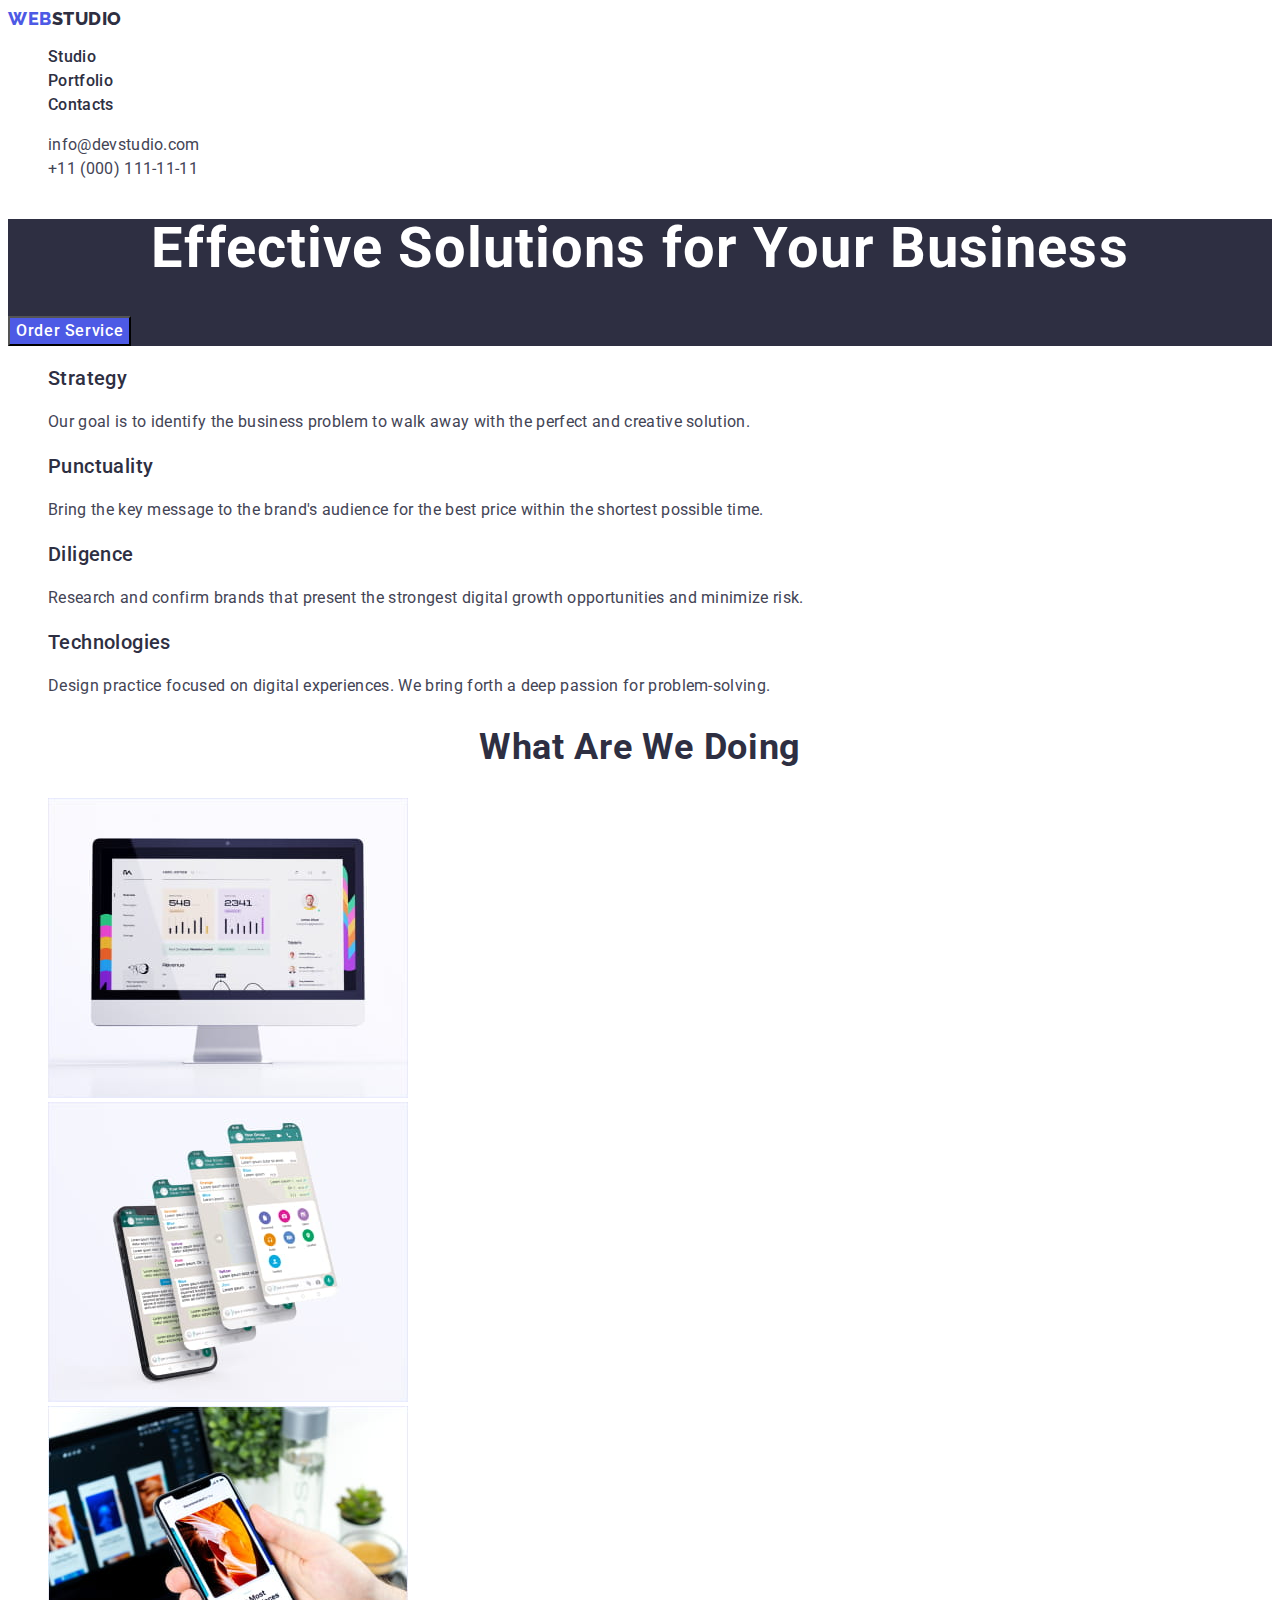
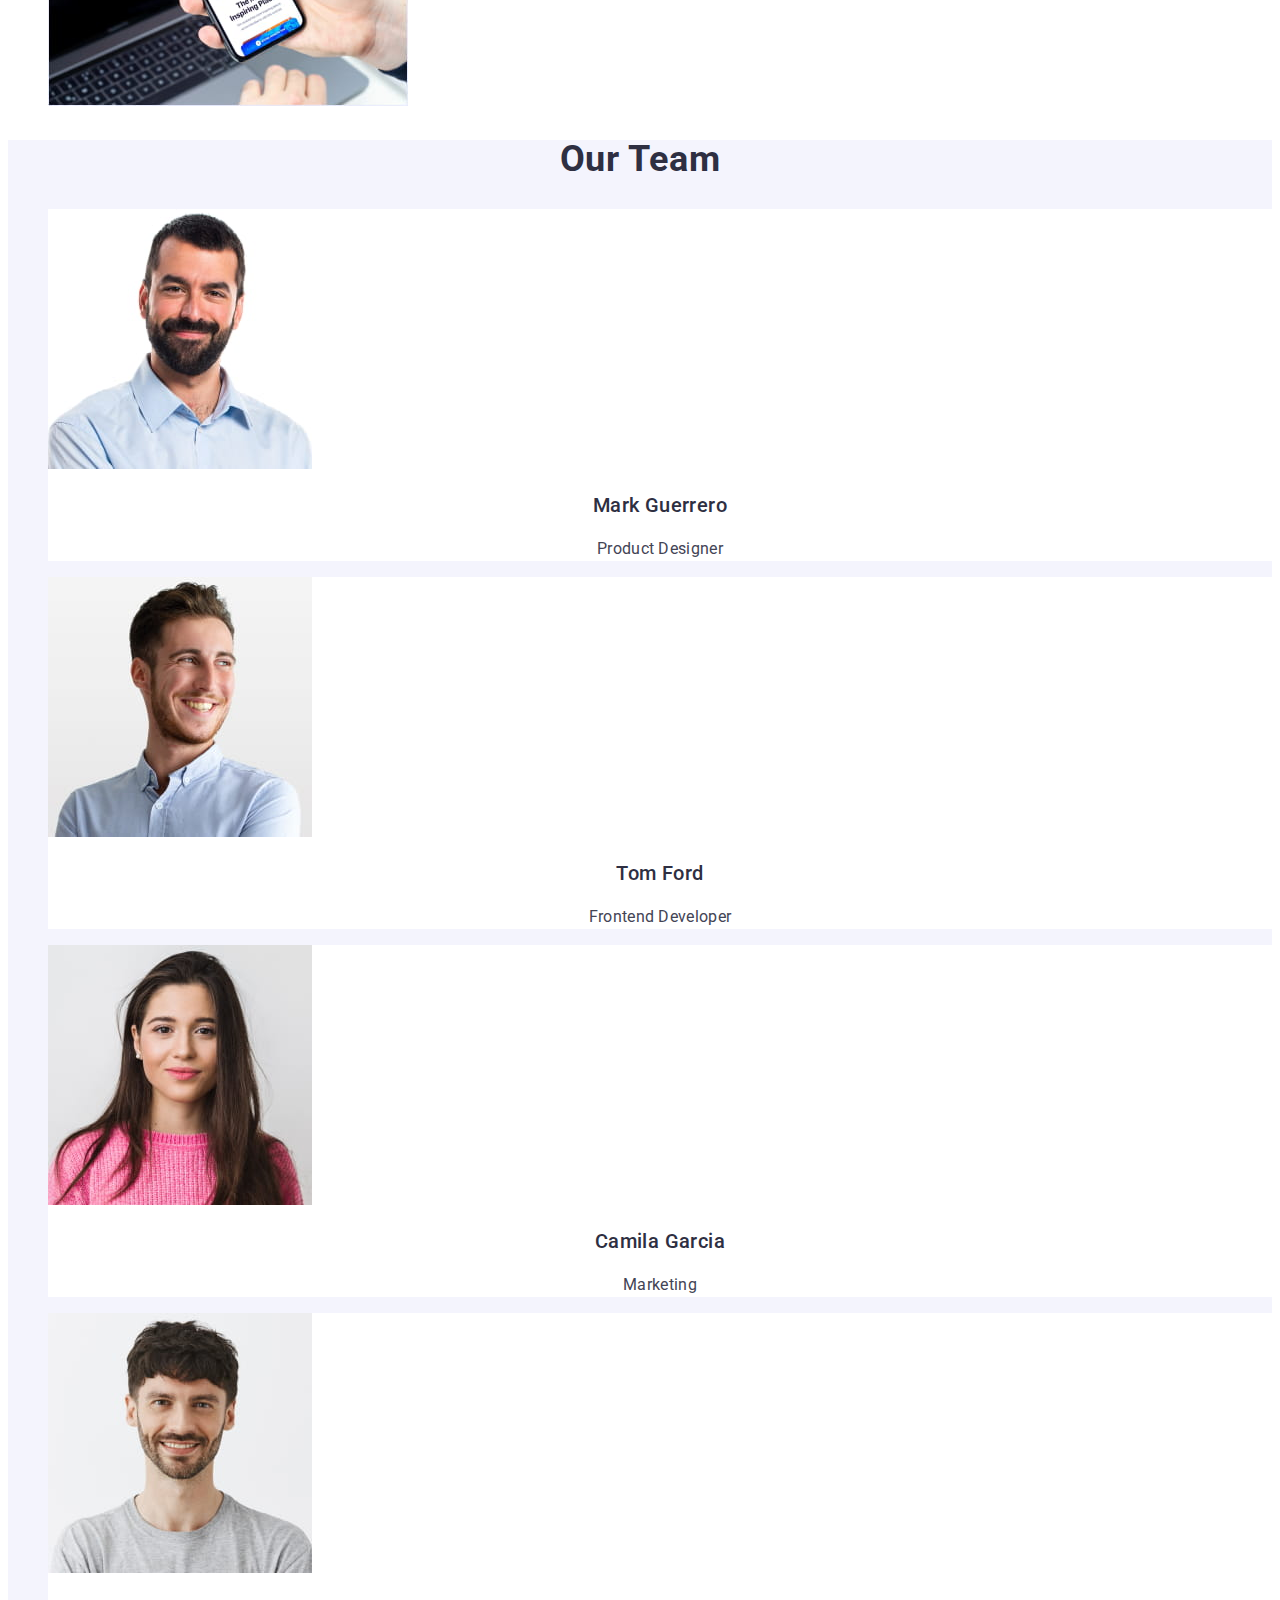
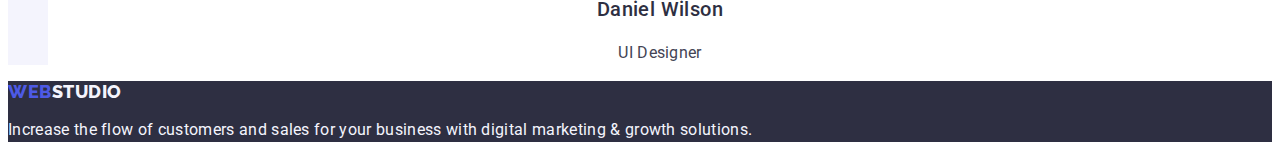
==== commit dbb45e90: "NEW" ====
--- a/index.html
+++ b/index.html
@@ -4,185 +4,162 @@
     <meta charset="UTF-8" />
     <meta http-equiv="X-UA-Compatible" content="IE=edge" />
     <meta name="viewport" content="width=device-width, initial-scale=1.0" />
-    <title>Web Studio</title>
+    <title>Studio</title>
     <link rel="preconnect" href="https://fonts.googleapis.com" />
     <link rel="preconnect" href="https://fonts.gstatic.com" crossorigin />
     <link
-      href="https://fonts.googleapis.com/css2?family=Raleway:wght@800&family=Roboto:wght@400;500;700;900&display=swap"
+      href="https://fonts.googleapis.com/css2?family=Raleway:wght@800&family=Roboto:wght@400;500;700&display=swap"
       rel="stylesheet"
     />
     <link rel="stylesheet" href="./css/styles.css" />
   </head>
-
   <body>
-    <header class="page-header">
-      <!-- Navigation -->
-      <nav class="page-nav">
-        <a class="logo link" href="./index.html"
-          >Web<span class="logo-theme-dark">Studio</span></a
-        >
-        <!-- Other pages -->
-        <ul class="menu list">
-          <li class="menu-item">
-            <a class="menu-link link" href="./index.html">Studio</a>
+    <header class="header">
+      <nav class="header-navigation">
+        <a class="logo link" href="./index.html">
+          Web<span class="logo-second-part">Studio</span>
+        </a>
+        <ul class="header-list list">
+          <li><a class="header-link link" href="./index.html">Studio</a></li>
+          <li>
+            <a class="header-link link" href="./portfolio.html">Portfolio</a>
           </li>
-          <li class="menu-item">
-            <a class="menu-link link" href="./portfolio.html">Portfolio</a>
-          </li>
-          <li class="menu-item">
-            <a class="menu-link link" href="">Contacts</a>
-          </li>
+          <li><a class="header-link link" href="">Contacts</a></li>
         </ul>
       </nav>
-      <!-- Contact information -->
-      <address class="contacts">
-        <ul class="contact-list list">
-          <li class="contact-list-item">
-            <a class="contact-item link" href="mailto:info@devstudio.com"
-              >info@devstudio.com</a
-            >
+      <address class="address">
+        <ul class="address-list list">
+          <li>
+            <a class="address-link link" href="mailto:info@devstudio.com"
+              >info@devstudio.com
+            </a>
           </li>
-          <li class="contact-list-item">
-            <a class="contact-item link" href="tel:+110001111111"
+          <li>
+            <a class="address-link link" href="tel:+110001111111"
               >+11 (000) 111-11-11</a
             >
           </li>
         </ul>
       </address>
     </header>
-
     <main>
-      <!-- Hero Section-->
-      <section class="hero">
-        <h1 class="main-title">Effective Solutions for Your Business</h1>
-        <button class="modal-btn" type="button">Order Service</button>
+      <section class="section-hero">
+        <h1 class="hero-title">Effective Solutions for Your Business</h1>
+        <button class="hero-button button" type="button">Order Service</button>
       </section>
-
-      <!-- Features Section -->
-      <section class="features">
-        <h2 class="features-hidden-header" hidden>Services</h2>
-        <ul class="list">
-          <li class="fetures-list-item">
-            <h3 class="features-header">Strategy</h3>
-            <p class="features-descr">
+      <section class="section-advantages">
+        <h2 class="advantages-title title-hidden" hidden>Advantages</h2>
+        <ul class="advantages-list list">
+          <li>
+            <h3 class="advantages-subtitle subtitle">Strategy</h3>
+            <p class="advantages-text text">
               Our goal is to identify the business problem to walk away with the
               perfect and creative solution.
             </p>
           </li>
-          <li class="fetures-list-item">
-            <h3 class="features-header">Punctuality</h3>
-            <p class="features-descr">
+          <li>
+            <h3 class="advantages-subtitle subtitle">Punctuality</h3>
+            <p class="advantages-text text">
               Bring the key message to the brand's audience for the best price
               within the shortest possible time.
             </p>
           </li>
-          <li class="fetures-list-item">
-            <h3 class="features-header">Diligence</h3>
-            <p class="features-descr">
+          <li>
+            <h3 class="advantages-subtitle subtitle">Diligence</h3>
+            <p class="advantages-text text">
               Research and confirm brands that present the strongest digital
               growth opportunities and minimize risk.
             </p>
           </li>
-          <li class="fetures-list-item">
-            <h3 class="features-header">Technologies</h3>
-            <p class="features-descr">
+          <li>
+            <h3 class="advantages-subtitle subtitle">Technologies</h3>
+            <p class="advantages-text text">
               Design practice focused on digital experiences. We bring forth a
               deep passion for problem-solving.
             </p>
           </li>
         </ul>
       </section>
-      <!-- Main Projects Section -->
-      <section class="projects-section">
-        <h2 class="main-projects-header">What are we doing</h2>
-        <ul class="list">
-          <li class="main-projects-item">
+      <section class="section-examples">
+        <h2 class="examples-title second-title">What are we doing</h2>
+        <ul class="examples-list list">
+          <li>
             <img
-              class="main-projects-img"
               src="./images/first.jpg"
-              alt="Display with data"
+              alt="monitor web app"
               width="360"
               height="300"
             />
           </li>
-          <li class="main-projects-item">
+          <li>
             <img
-              class="main-projects-img"
               src="./images/second.jpg"
-              alt="Multitasking smartphone"
+              alt="phone with app"
               width="360"
               height="300"
             />
           </li>
-          <li class="main-projects-item">
+          <li>
             <img
-              class="main-projects-img"
               src="./images/three.jpg"
-              alt="Smartphone and laptop"
+              alt="phone with app"
               width="360"
               height="300"
             />
           </li>
         </ul>
       </section>
-      <!-- Team Section -->
-      <section class="team-section">
-        <h2 class="team-header">Our Team</h2>
-        <ul class="list">
+      <section class="section-team">
+        <h2 class="team-title second-title">Our Team</h2>
+        <ul class="team-list list">
           <li class="team-list-item">
             <img
-              class="team-member-img"
               src="./images/Mark_Guerrero.jpg"
-              alt="Mark Guerrero"
+              alt="man"
               width="264"
               height="260"
             />
-            <h3 class="team-members-header">Mark Guerrero</h3>
-            <p class="team-member-descr">Product Designer</p>
+            <h3 class="team-subtitle subtitle">Mark Guerrero</h3>
+            <p class="team-text text">Product Designer</p>
           </li>
           <li class="team-list-item">
             <img
-              class="team-member-img"
               src="./images/Tom_Ford.jpg"
-              alt="Tom Ford"
+              alt="man"
               width="264"
               height="260"
             />
-            <h3 class="team-members-header">Tom Ford</h3>
-            <p class="team-member-descr">Frontend Developer</p>
+            <h3 class="team-subtitle subtitle">Tom Ford</h3>
+            <p class="team-text text">Frontend Developer</p>
           </li>
           <li class="team-list-item">
             <img
-              class="team-member-img"
               src="./images/Camila_Garcia.jpg"
-              alt="Camila Garcia"
+              alt="woman"
               width="264"
               height="260"
             />
-            <h3 class="team-members-header">Camila Garcia</h3>
-            <p class="team-member-descr">Marketing</p>
+            <h3 class="team-subtitle subtitle">Camila Garcia</h3>
+            <p class="team-text text">Marketing</p>
           </li>
           <li class="team-list-item">
             <img
-              class="team-member-img"
               src="./images/Daniel_Wilson.jpg"
-              alt="Daniel Wilson"
+              alt="man"
               width="264"
               height="260"
             />
-            <h3 class="team-members-header">Daniel Wilson</h3>
-            <p class="team-member-descr">UI Designer</p>
+            <h3 class="team-subtitle subtitle">Daniel Wilson</h3>
+            <p class="team-text text">UI Designer</p>
           </li>
         </ul>
       </section>
     </main>
-
-    <!-- Footer -->
     <footer class="footer">
       <a class="logo link" href="./index.html"
-        >Web<span class="logo-theme-light">Studio</span>
+        >Web<span class="logo-second-part">Studio</span>
       </a>
-      <p class="footer-text">
+      <p class="footer-text text">
         Increase the flow of customers and sales for your business with digital
         marketing & growth solutions.
       </p>
--- a/css/styles.css
+++ b/css/styles.css
@@ -1,243 +1,221 @@
-:root {
-    --brand-dark-color: #2e2f42;
-    --brand-light-color: #ffffff;
-    --text-color: #434455;
-    --logotype-color: #4d5ae5;
-    --dark-logo: #2e2f42;
-    --light-logo: #f4f4fd;
-    --footer-text-color: #f4f4fd;
-    --menu-link-color: #2e2f42;
-    --menu-links-accent: #404bbf;
-    --menu-buttons-text: #4d5ae5;
-    --buttons-text: #ffffff;
-    --modal-btn-background: #4d5ae5;
-    --buttons-accent-background: #404bbf;
-    --button-border-color: #e7e9fc;
-    --brand-light-background: #f4f4fd;
+:root {}
+
+body {
+    font-family: "Roboto", sans-serif;
+    background-color: #ffffff;
+    color: #434455;
+}
+
+.link {
+    text-decoration: none;
 }
 
 .list {
     list-style: none;
 }
 
-.link {
-    text-decoration: none;
-}
-
-body {
-    font-family: 'Roboto', sans-serif;
-    color: var(--text-color, slate);
-    background-color: var(--brand-light-color);
-}
-
-/* ======Header====== */
+.second-title {
+    font-weight: 700;
+    font-size: 36px;
+    line-height: 1.11;
+    text-align: center;
+    letter-spacing: 0.02em;
+    text-transform: capitalize;
+    color: #2e2f42;
+}
+
+.subtitle {
+    font-weight: 500;
+    font-size: 20px;
+    line-height: 1.2;
+    letter-spacing: 0.02em;
+    text-transform: capitalize;
+    color: #2e2f42;
+}
+
+.title-hidden {
+    position: absolute;
+    width: 1px;
+    height: 1px;
+    margin: -1px;
+    border: 0;
+    padding: 0;
+    white-space: nowrap;
+    clip-path: inset(100%);
+    clip: rect(0 0 0 0);
+    overflow: hidden;
+}
+
+.text {
+    font-size: 16px;
+    line-height: 1.5;
+    letter-spacing: 0.02em;
+}
+
+.button {
+    font-family: inherit;
+    font-weight: 500;
+    font-size: 16px;
+    line-height: 1.5;
+    letter-spacing: 0.04em;
+    text-align: center;
+    cursor: pointer;
+}
 
 .logo {
-    font-family: 'Raleway', sans-serif;
+    font-family: "Raleway", sans-serif;
     font-weight: 800;
     font-size: 18px;
     line-height: 1.17;
-    display: flex;
-    align-items: center;
     letter-spacing: 0.03em;
     text-transform: uppercase;
-    color: var(--logotype-color);
-}
-
-/* ======Header====== */
-
-/* ======Components====== */
-
-.logo-theme-dark {
-    color: var(--dark-logo);
-}
-
-.logo-theme-light {
-    color: var(--light-logo);
-}
-
-.footer {
-    background-color: var(--brand-dark-color);
-}
-
-.footer-text {
+    color: #4d5ae5;
+}
+
+/* --------------------MAIN PAGE--------------------- */
+
+/* ----------------------HEADER--------------------- */
+
+.header {}
+
+.header-navigation {}
+
+.header .logo-second-part {
+    color: #2e2f42;
+}
+
+.header-list {}
+
+.header-link {
+    font-weight: 500;
+    font-size: 16px;
     line-height: 1.5;
     letter-spacing: 0.02em;
-    color: var(--footer-text-color);
-}
-
-/* ======Components====== */
-
-/* ======Navigation====== */
-.menu-link {
-    font-weight: 500;
-    font-size: 16px;
-    line-height: 1.5;
-    letter-spacing: 0.02em;
-    color: var(--menu-link-color);
-}
-
-.menu-link:hover,
-.menu-link:focus {
-    color: var(--menu-links-accent);
-}
-
-/* ======Navigation====== */
-
-/* ======Contact information====== */
-.contacts {
+    color: #2e2f42;
+}
+
+.header-link:is(:hover, :focus) {
+    color: #404bbf;
+}
+
+.address {
     font-style: normal;
 }
 
-.contact-item,
-.contact-item {
-    font-size: 16px;
-    line-height: 1.5;
-    letter-spacing: 0.02em;
-    color: var(--text-color);
-}
-
-.contact-item:hover,
-.contact-item:focus {
-    color: var(--menu-links-accent);
-}
-
-/* ======Contact information====== */
-
-/* ======Main Hero Section====== */
-.main-title {
+.address-list {}
+
+.address-link {
+    font-size: 16px;
+    line-height: 24px;
+    letter-spacing: 0.02em;
+    color: currentColor;
+}
+
+.address-link:is(:hover, :focus) {
+    color: #404bbf;
+}
+
+/* ----------------------HERO--------------------- */
+
+.section-hero {
+    background-color: #2e2f42;
+}
+
+.hero-title {
     font-weight: 700;
     font-size: 56px;
     line-height: 1.07;
-    text-align: center;
-    letter-spacing: 0.02em;
-    color: var(--brand-light-color);
-}
-
-.modal-btn {
-    font-family: 'Roboto', sans-serif;
-    font-style: normal;
-    font-weight: 500;
-    font-size: 16px;
-    line-height: 1.5;
-    display: flex;
-    align-items: center;
-    letter-spacing: 0.04em;
-    color: var(--buttons-text);
-    background-color: var(--modal-btn-background);
-    cursor: pointer;
-}
-
-.modal-btn:hover,
-.modal-btn:focus {
-    color: var(--buttons-text);
-    background: var(--buttons-accent-background);
-}
-
-.hero {
-    background-color: var(--brand-dark-color);
-}
-
-/* ======Main Hero Section====== */
-
-/* ===Main Features Section=== */
-.features-header {
-    font-style: normal;
-    font-weight: 500;
-    font-size: 20px;
-    line-height: 1.2;
-    letter-spacing: 0.02em;
-    color: var(--brand-dark-color);
-}
-
-.features-descr {
-    line-height: 1.5;
-    letter-spacing: 0.02em;
-}
-
-/* ===Main Features Section=== */
-
-/* ===Main Projects Section */
-.main-projects-header {
-    font-weight: 700;
-    font-size: 36px;
-    line-height: 1.11;
-    text-align: center;
-    letter-spacing: 0.02em;
-    text-transform: capitalize;
-    color: var(--brand-dark-color);
-}
-
-/* ===Main Projects Section */
-
-/* ====== Main Team Section ====== */
-
-.team-section {
-    background-color: var(--brand-light-background);
-}
+    letter-spacing: 0.02em;
+    text-align: center;
+    color: #ffffff;
+}
+
+.hero-button {
+    color: #ffffff;
+    background-color: #4d5ae5;
+}
+
+.hero-button:is(:hover, :focus) {
+    background-color: #404bbf;
+}
+
+/* --------------------ADVANTAGES--------------------- */
+
+.section-advantages {}
+
+.advantages-title {}
+
+.advantages-list {}
+
+.advantages-subtitle {}
+
+.advantages-text {}
+
+/* --------------------Examples--------------------- */
+.section-examples {}
+
+.examples-title {}
+
+.examples-list {}
+
+/* ----------------------TEAM--------------------- */
+
+.section-team {
+    background-color: #f4f4fd;
+}
+
+.team-title {}
+
+.team-list {}
 
 .team-list-item {
-    background-color: var(--brand-light-color);
-}
-
-.team-header {
-    font-weight: 700;
-    font-size: 36px;
-    line-height: 1.11;
-    text-align: center;
-    letter-spacing: 0.02em;
-    text-transform: capitalize;
-    color: var(--brand-dark-color);
-}
-
-.team-members-header {
-    font-weight: 500;
-    font-size: 20px;
-    line-height: 1.2;
-    letter-spacing: 0.02em;
-    color: var(--brand-dark-color);
-}
-
-.team-member-descr {
-    font-size: 16px;
-    line-height: 1.5;
-    letter-spacing: 0.02em;
-}
-
-/* ====== Main Team Section====== */
-
-/* ====== Portfolio Section ====== */
-.button {
-    cursor: pointer;
-    border: 1px solid var(--button-border-color, cornflower);
-    border-radius: 4px;
-    font-family: 'Roboto', sans-serif;
-    font-weight: 500;
-    font-size: 16px;
-    line-height: 1.5;
-    letter-spacing: 0.04em;
-    background: var(--brand-light-background);
-    color: var(--menu-buttons-text, iris);
-}
-
-.button:hover,
-.button:focus {
-    color: var(--buttons-text);
-    background: var(--buttons-accent-background);
-}
-
-.portfolio-projects-header {
-    font-weight: 500;
-    font-size: 20px;
-    line-height: 1.2;
-    letter-spacing: 0.02em;
-    color: var(--brand-dark-color);
-}
-
-.portfolio-projects-descr {
-    line-height: 1.5;
-    letter-spacing: 0.02em;
-    color: var(--text-color);
-}
-
-/* ====== Portfolio  Section ====== */+    background-color: #ffffff;
+}
+
+.team-subtitle {
+    text-align: center;
+}
+
+.team-text {
+    text-align: center;
+}
+
+/* ----------------------FOOTER--------------------- */
+
+.footer {
+    background-color: #2e2f42;
+}
+
+.footer-text {
+    color: #f4f4fd;
+}
+
+.footer .logo-second-part {
+    color: #f4f4fd;
+}
+
+/* --------------------PORTFOLIO PAGE--------------------- */
+
+.section-application {}
+
+.application-button-list {}
+
+.application-button {
+    color: #4d5ae5;
+    background-color: #f4f4fd;
+}
+
+.application-button:is(:hover, :focus) {
+    color: #ffffff;
+    background-color: #404bbf;
+}
+
+.application-list {}
+
+.application-link {
+    color: currentColor;
+}
+
+.application-subtitle {}
+
+.application-text {}